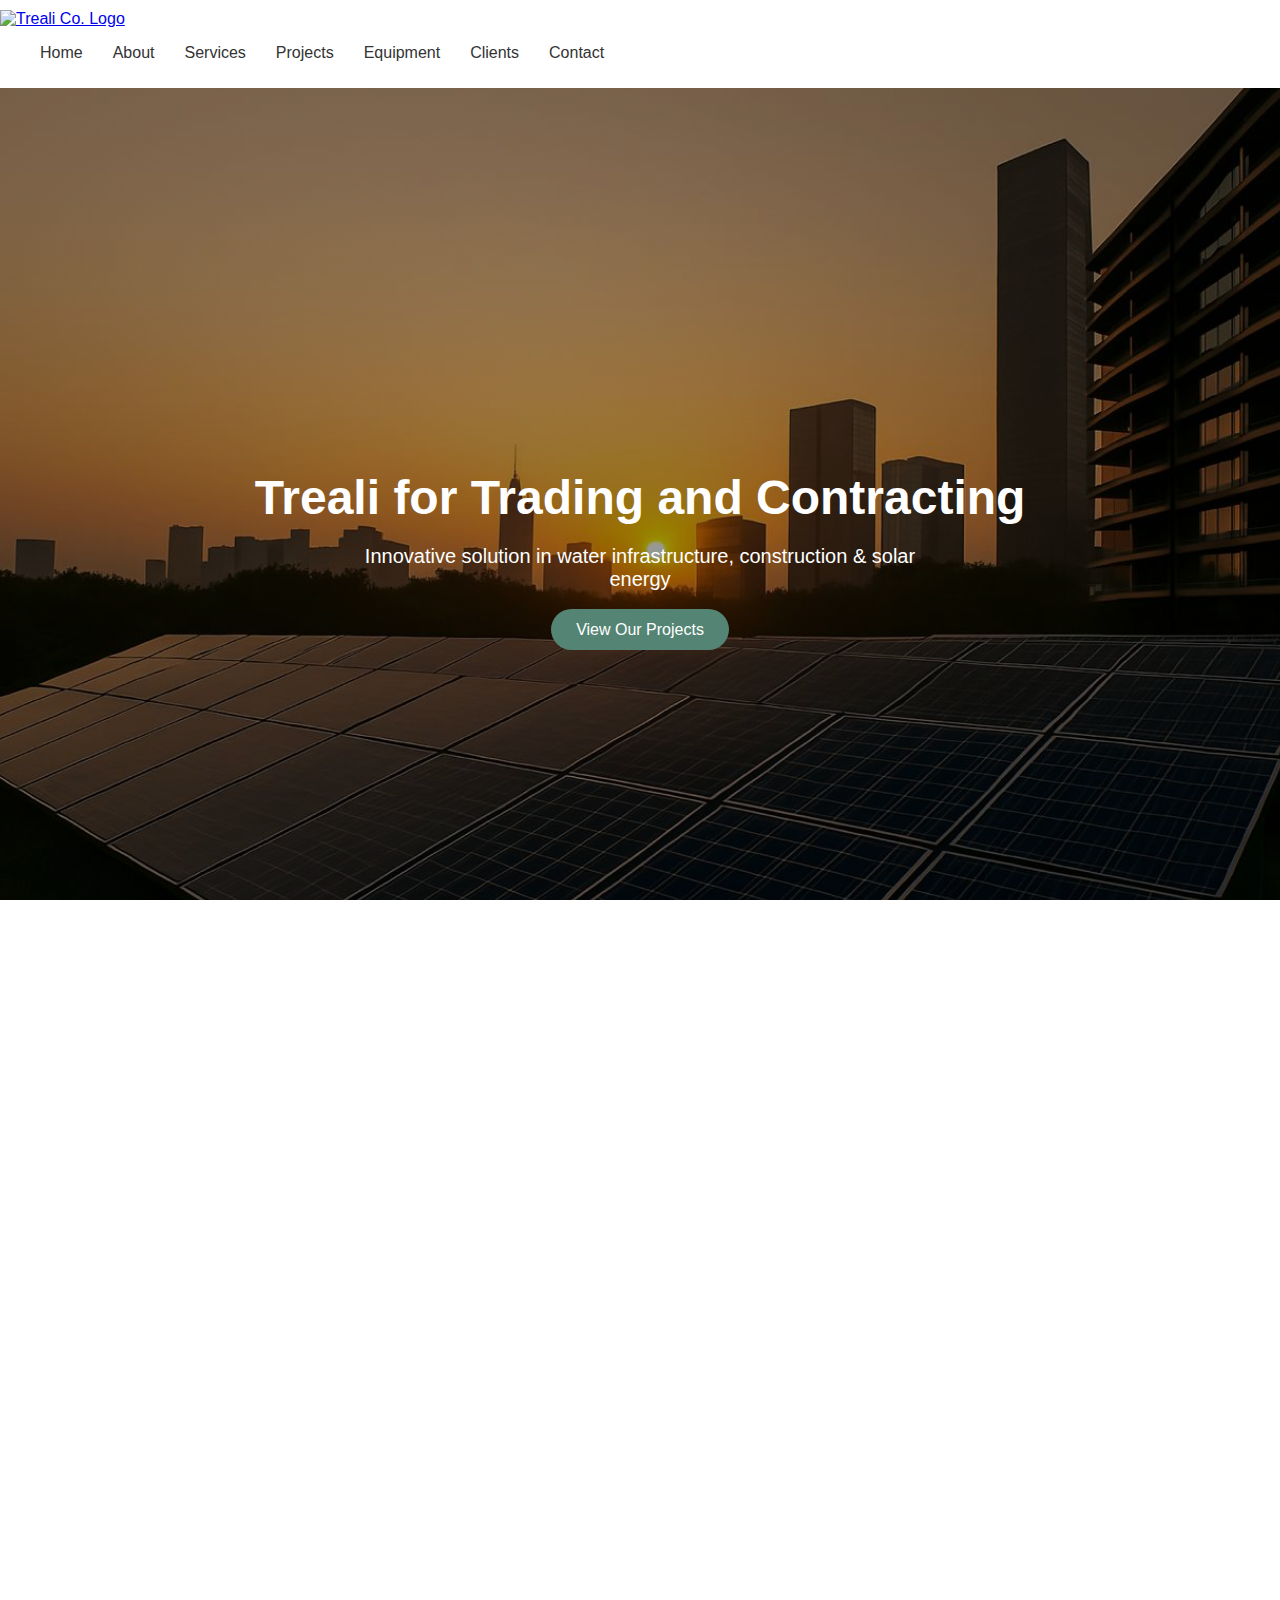
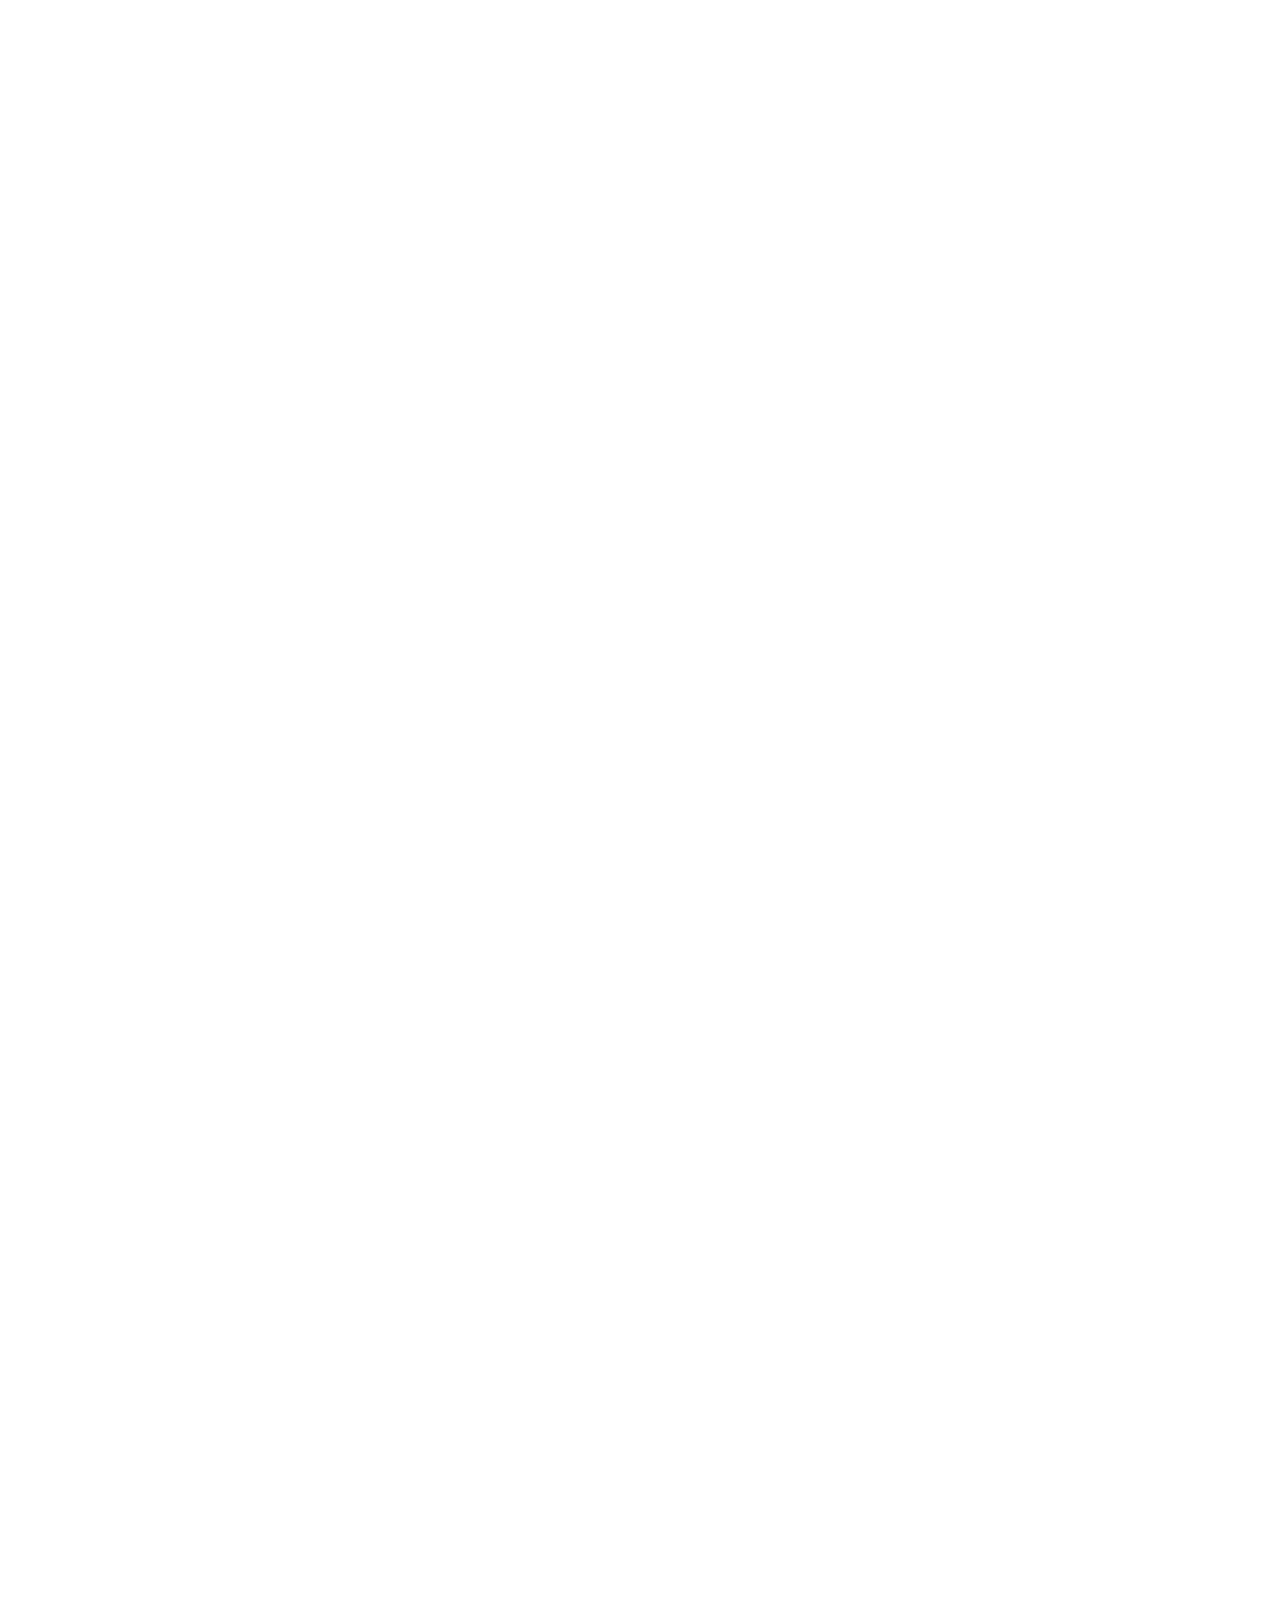
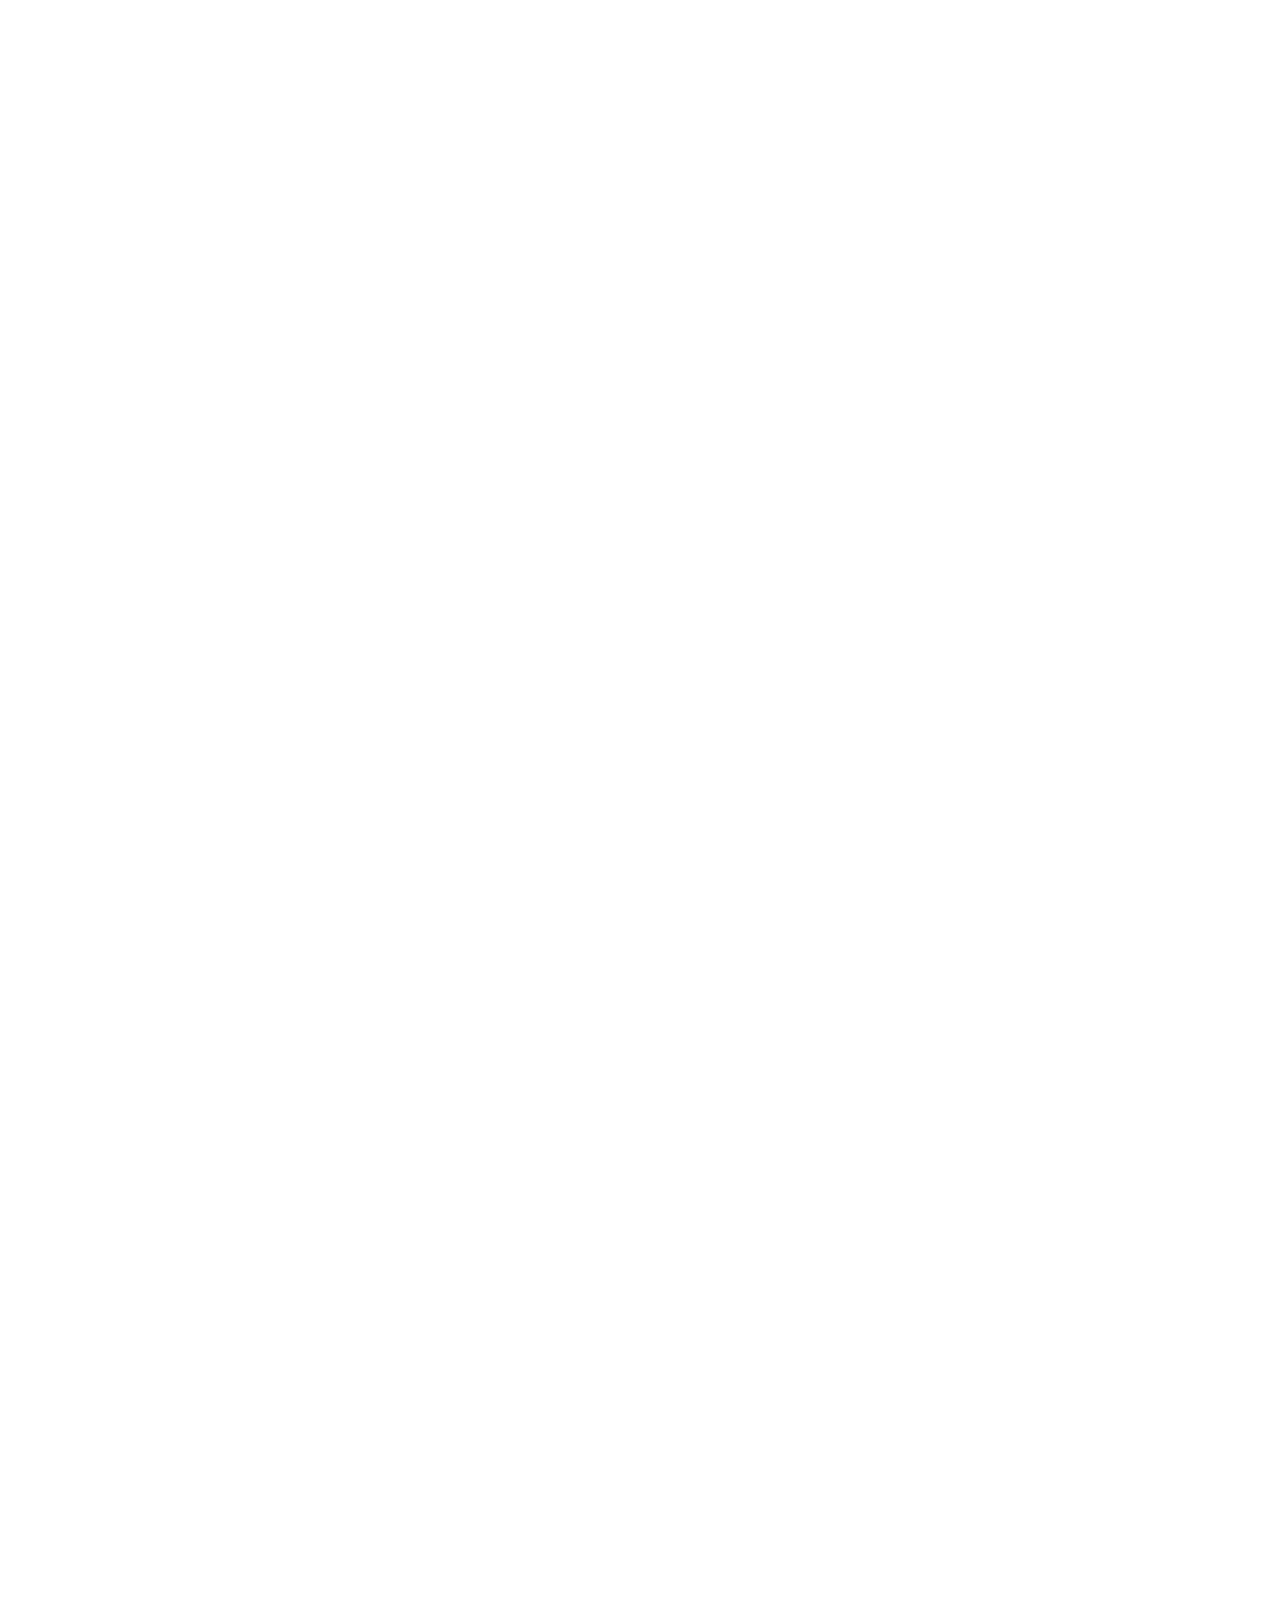
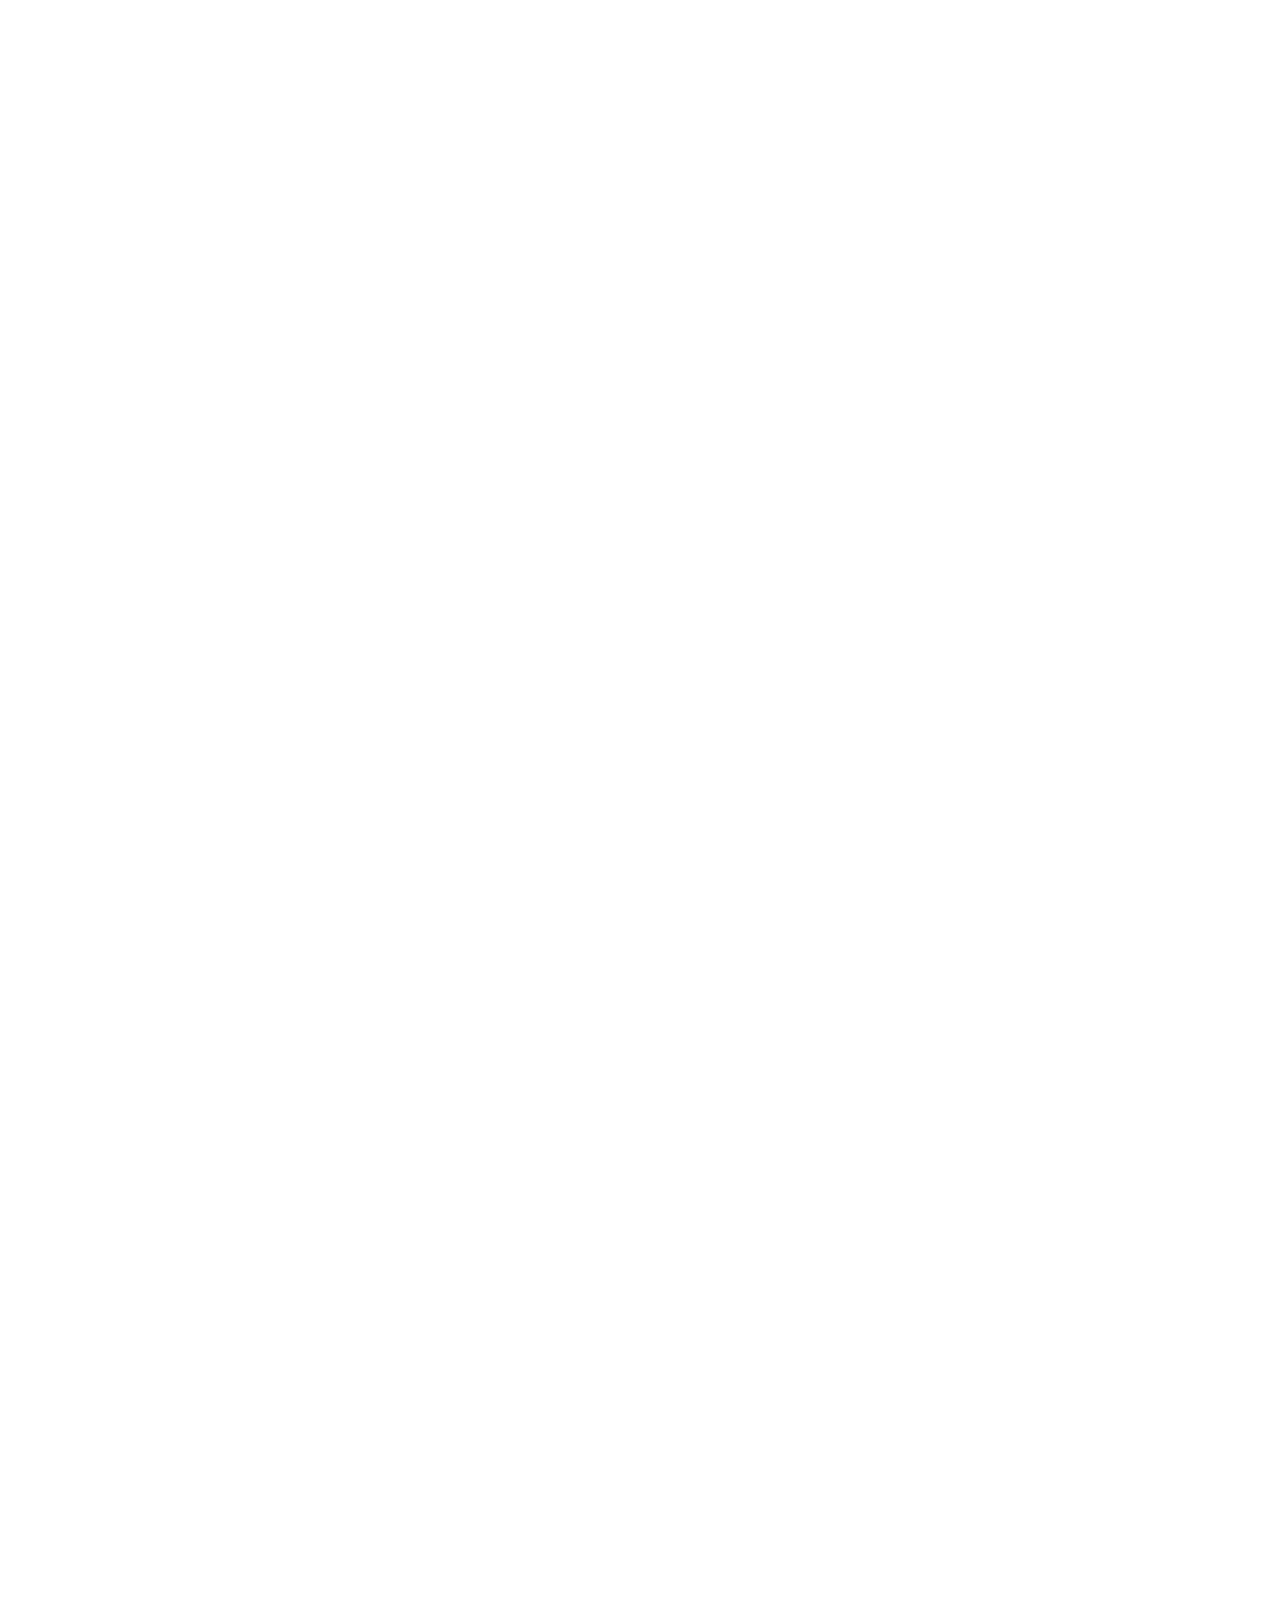
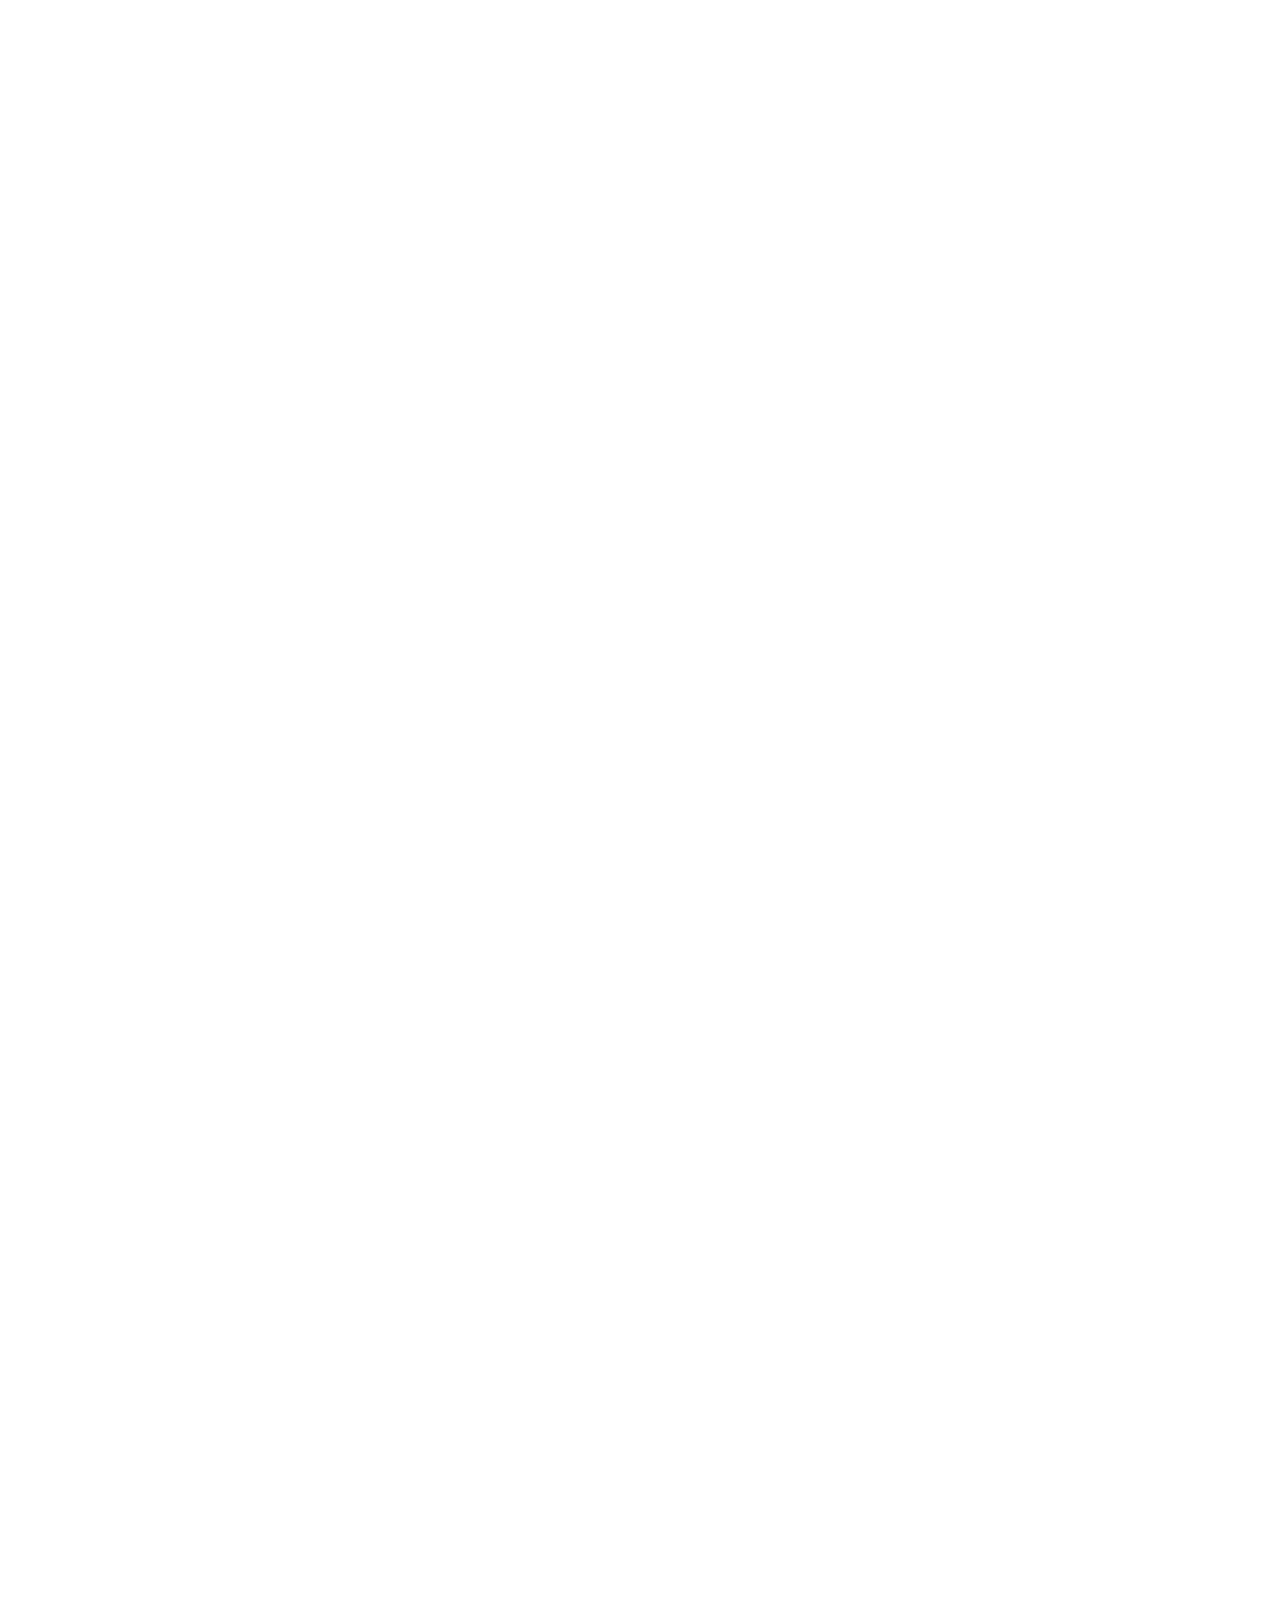
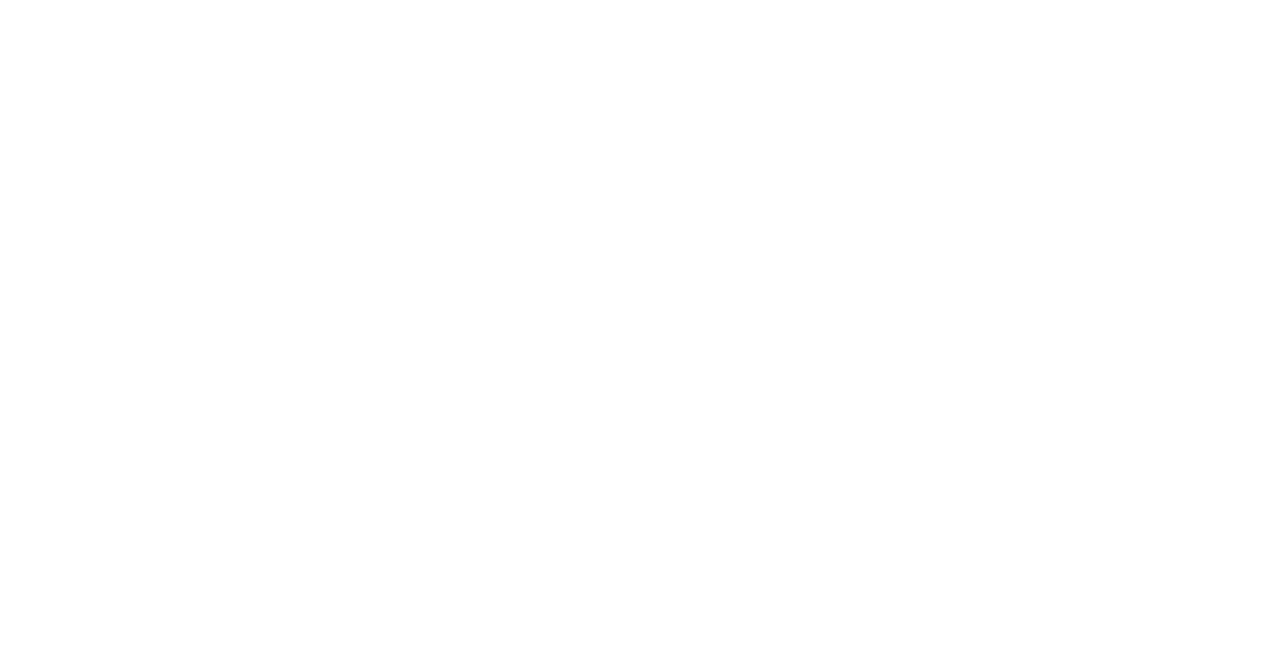
==== index.html @ f75c9eb8 "Update index.html" ====
<!DOCTYPE html>
<html lang="en">
<head>
    <!-- Google Tag Manager -->
<script>(function(w,d,s,l,i){w[l]=w[l]||[];w[l].push({'gtm.start':
new Date().getTime(),event:'gtm.js'});var f=d.getElementsByTagName(s)[0],
j=d.createElement(s),dl=l!='dataLayer'?'&l='+l:'';j.async=true;j.src=
'https://www.googletagmanager.com/gtm.js?id='+i+dl;f.parentNode.insertBefore(j,f);
})(window,document,'script','dataLayer','GTM-MXPBJ6B');</script>
<!-- End Google Tag Manager -->
    <meta charset="UTF-8">
    <meta http-equiv="X-UA-Compatible" content="IE=edge">
    <meta name="viewport" content="width=device-width, initial-scale=1.0">
    <title>TREALICO</title>
    
    <meta name="description" content="trealico for trading and contracting"/>
  <!-- مكتبات CSS -->
  <link rel="stylesheet" href="style.css">
  <link href="https://unpkg.com/aos@2.3.1/dist/aos.css" rel="stylesheet">
  <link rel="stylesheet" href="https://cdnjs.cloudflare.com/ajax/libs/font-awesome/5.15.4/css/all.min.css">
  <link rel="stylesheet" href="https://cdn.jsdelivr.net/npm/swiper@8/swiper-bundle.min.css" />
  <link href="https://fonts.googleapis.com/css2?family=Poppins:wght@100;200;300;400;600;700&display=swap" rel="stylesheet">
  <link rel="icon" href="images/logo.jpg">
  <!-- مكتبات JS -->
  <script src="https://kit.fontawesome.com/a076d05399.js" crossorigin="anonymous"></script>
  
</head>
<body>
<!-- Google Tag Manager (noscript) -->
<noscript><iframe src="https://www.googletagmanager.com/ns.html?id=GTM-MXPBJ6B"
height="0" width="0" style="display:none;visibility:hidden"></iframe></noscript>
<!-- End Google Tag Manager (noscript) -->



    
 <header class="main-header">
  <div class="touch-container">
    <div class="logo">
      <a href="#">
        <img src="images/treali logo.jpeg" alt="Treali Co. Logo">
      </a>
    </div>

    <!-- Hamburger Menu -->
    <input type="checkbox" id="menu-toggle">
    <label for="menu-toggle" class="hamburger">
      <span></span>
      <span></span>
      <span></span>
    </label>

    <nav class="main-nav">
      <ul>
        <li><a href="#">Home</a></li>
        <li><a href="#about">About</a></li>
        <li><a href="#services">Services</a></li>
        <li><a href="#public">Projects</a></li>
        <li><a href="#equipment">Equipment</a></li>
        <li><a href="#clients">Clients</a></li>
        <li><a href="#contact">Contact</a></li>
      </ul>
    </nav>
  </div>
</header>


    
    <section class="hero">
  <div class="hero-content">
    <h1>Treali for Trading and Contracting</h1>
    <p>Innovative solution in water infrastructure, construction & solar energy</p>
    <a href="#public" class="hero-btn">View  Our Projects</a>
  </div>
</section>


    


  <section class="main-we-do" data-aos="fade-up">
  <div class="mw-row">
    
      <div class="mw-col mw-heading">
          <h2>About us</h2>
      </div>
       <div class="mw-col mw-description">
    <p>Treali Co. For Trading and contracting is a limited partnership company founded in year 2000 between three brothers Ali, Hassan and Hamid Hattab.
                        In 2020, the management of the company moved to the second generation of Hattab family, Treali Co. is currently managed by two cousins holding Engineering degrees from the UK and France. Mohamad H. El Hattab, holder of Ph.D. in Sustainable Civil Engineering from Imperial College London, UK  and Mohamad M. El Hattab holder of Masters degree in Civil Engineering from HEI, Lille, France.
                        </p>
       </div>
  </div>
</section>
                


                
<section class="about" id="about">
  <div class="about-container">
    <div class="about-box">
      <img src="images/pencil.png" alt="Mission Icon">
      <h3>Our Mission</h3>
      <p>To consolidate our leading position as nimble, reliable, client-oriented innovators in the construction sector.</p>
    </div>

    <div class="about-box">
      <img src="images/globe.png" alt="Vision Icon">
      <h3>Our Vision</h3>
      <p>To be a leading reference in the construction sector. We aim to deliver cost-effective, high-quality, and timely projects while ensuring safety and sustainability.</p>
    </div>

    <div class="about-box">
      <img src="images/book.png" alt="Values Icon">
      <h3>Our Values</h3>
      <ul>
        <li><strong>Safety:</strong> Prioritizing well-being of all our team members.</li>
        <li><strong>Transparency:</strong> Ethical and clear communication in every project.</li>
        <li><strong>Innovation:</strong> Always improving, always evolving.</li>
        <li><strong>Client Satisfaction:</strong> We build long-term client relationships.</li>
        <li><strong>Quality-Driven:</strong> Performance is our measure of value.</li>
        <li><strong>Teamwork:</strong> We grow stronger together.</li>
      </ul>
    </div>
  </div>
</section>     




                

<section class="services" id="services">
  <div class="our-services">
    <h1>Our <span>Services</span></h1>
    <div class="rowss">
      <div class="services_col" data-aos="fade-up">
        <i class="fas fa-water"></i>
        <p>Elevated Water Tanks</p>
      </div>
      <div class="services_col" data-aos="fade-up" data-aos-delay="100">
        <i class="fas fa-database"></i>
        <p>Ground Water Reservoirs</p>
      </div>
      <div class="services_col" data-aos="fade-up" data-aos-delay="200">
        <i class="fas fa-network-wired"></i>
        <p>Water Networks</p>
      </div>
      <div class="services_col" data-aos="fade-up" data-aos-delay="300">
        <i class="fas fa-pump-soap"></i>
        <p>Pumping Stations</p>
      </div>
      <div class="services_col" data-aos="fade-up" data-aos-delay="400">
        <i class="fas fa-school"></i>
        <p>Public Schools</p>
      </div>
      <div class="services_col" data-aos="fade-up" data-aos-delay="500">
        <i class="fas fa-futbol"></i>
        <p>Playgrounds</p>
      </div>
      <div class="services_col" data-aos="fade-up" data-aos-delay="600">
        <i class="fas fa-warehouse"></i>
        <p>Hangars & Warehouses</p>
      </div>
      <div class="services_col" data-aos="fade-up" data-aos-delay="700">
        <i class="fas fa-shield-alt"></i>
        <p>Shoring Systems</p>
      </div>
      <div class="services_col" data-aos="fade-up" data-aos-delay="800">
        <i class="fas fa-solar-panel"></i>
        <p>Residential Solar Systems</p>
      </div>
      <div class="services_col" data-aos="fade-up" data-aos-delay="900">
        <i class="fas fa-charging-station"></i>
        <p>Pumping Solar Systems</p>
      </div>
    </div>
  </div>
</section>



                
<section class="projsection" id="public">
  <h2>Public Projects</h2>
  <p>Since 2000, Treali Co. has executed over 75 projects across various sectors with excellence and commitment.</p>
  <div class="grid">
    <div class="card" onclick="openModal('solar')">
      <img src="images/newimg.jpeg" alt="Solar Projects">
      <div class="card-title">Solar Projects</div>
    </div>
    <div class="card" onclick="openModal('reservoirs')">
      <img src="images/majdelyoun.jpg" alt="Reservoirs">
      <div class="card-title">Ground & Elevated Reservoirs</div>
    </div>
    <div class="card" onclick="openModal('pumping')">
      <img src="images/qouba.jpg" alt="Pumping Stations">
      <div class="card-title">Pumping Stations</div>
    </div>
    <div class="card" onclick="openModal('springs')">
      <img src="images/water2.jpg" alt="Springs">
      <div class="card-title">Spring Rehabilitation</div>
    </div>
    <div class="card" onclick="openModal('stadiums')">
      <img src="images/zgharta.jpg" alt="Playgrounds">
      <div class="card-title">Rehabilitation of Playgrounds</div>
    </div>
    <div class="card" onclick="openModal('roads')">
      <img src="images/street.jpg" alt="Road Construction">
      <div class="card-title">Road Construction</div>
    </div>
    <div class="card" onclick="openModal('schools')">
      <img src="images/school.jpg" alt="Schools">
      <div class="card-title">Public Schools Projects</div>
    </div>
    <div class="card" onclick="openModal('pipes')">
      <img src="images/pumpingline350.jpg" alt="Pipes">
      <div class="card-title">Pumping & Transmission Lines</div>
    </div>
  </div>
</section>
<!-- Modal with Carousel -->
<div id="projectModal" class="modal">
  <div class="modal-content">
    <span class="close" onclick="closeModal()">&times;</span>
    <div class="carousel-container">
      <button class="carousel-btn prev" onclick="changeSlide(-1)">❮</button>
      <div id="carouselImageWrapper">
        <img id="carouselImage" src="" alt="" />
        <p id="carouselCaption"></p>
      </div>
      <button class="carousel-btn next" onclick="changeSlide(1)">❯</button>
    </div>
  </div>
</div>
<script>
  const projectImages = {
    solar: [
      { src: "images/newimg.jpeg", desc: "Raskifa Solar Farm, Zgharta – 170 kWp" },
      { src: "images/img50.jpeg", desc: "Wadi El Jamous Solar Farm – 333 kWp" },
      { src: "images/newsolar.jpeg", desc: "Minyara Solar Pumping, Akkar – 139.3 kWp" },
      { src: "images/solar.jpg", desc: "Yater Solar Pumping – 120 kWp" }
    ],
    reservoirs: [
      { src: "images/ground.jpg", desc: "Ground Reservoir – Houmine El Fawqa" },
      { src: "images/aramoun.jpg", desc: "Ground Reservoir – Aramoun Haut" },
      { src: "images/ayshiyeh.jpg", desc: "Ground Reservoir – Ayshiyeh" },
      { src: "images/haytoura.jpg", desc: "Ground Reservoir – Haytoura" },
      { src: "images/majdelyoun.jpg", desc: "Ground Reservoir – Majdelyoun" },
      { src: "images/kfarser.jpg", desc: "Elevated Tank – Kfarseer" },
      { src: "images/kawthareyet el seyed.jpg", desc: "Elevated Tank – Kawthareyet el Seyed" }
    ],
    pumping: [
      { src: "images/qouba.jpg", desc: "Qouba Pumping Station" },
      { src: "images/zawtarps1.jpg", desc: "Zawtar Pumping Station 1" },
      { src: "images/zawtarps2.jpg", desc: "Zawtar Pumping Station 2" },
      { src: "images/pumpingsystemhamadani.jpg", desc: "Piping System – Hamadani" }
    ],
    springs: [
      { src: "images/water2.jpg", desc: "Aalman Spring" },
      { src: "images/qbayspring.jpg", desc: "Qbay Spring" }
    ],
    stadiums: [
      { src: "images/zgharta.jpg", desc: "Zgharta Stadium" },
      { src: "images/ahed.jpg", desc: "Ahed Stadium" },
      { src: "images/fil.jpg", desc: "Sin El Fil Stadium" }
    ],
    roads: [
      { src: "images/street.jpg", desc: "Road Rehabilitation" },
      { src: "images/canal.jpg", desc: "Waste Water Canal" }
    ],
    schools: [
      { src: "images/school.jpg", desc: "Rehabilitation of Public Schools" }
    ],
    pipes: [
      { src: "images/pumpingline350.jpg", desc: "Pumping Line – 350mm" },
      { src: "images/transmissionline350.jpg", desc: "Transmission Line – 150mm" }
    ]
  };
  let currentImages = [];
  let currentIndex = 0;
  function openModal(category) {
    currentImages = projectImages[category];
    currentIndex = 0;
    showSlide();
    document.getElementById("projectModal").style.display = "block";
  }
  function closeModal() {
    document.getElementById("projectModal").style.display = "none";
  }
  function changeSlide(n) {
    currentIndex = (currentIndex + n + currentImages.length) % currentImages.length;
    showSlide();
  }
  function showSlide() {
    const img = document.getElementById("carouselImage");
    const caption = document.getElementById("carouselCaption");
    img.src = currentImages[currentIndex].src;
    caption.textContent = currentImages[currentIndex].desc;
  }
    document.addEventListener("keydown", function(event) {
  if (event.key === "Escape") {
    closeModal();
  }
});
</script>






   <section class="project-highlight">
    <h2>Our Recent Project</h2>
    <div class="project-row">
      <!-- Left column: Project Image & Description -->
      <div class="project-desc">
        <img src="images/projectimage1.jpg" alt="Recent Project">
        <p class="project-description">
          Our latest project redefines modern water infrastructure. Combining innovation, quality, and sustainable design, this project has transformed the landscape, delivering reliable performance and aesthetic excellence.
        </p>
      </div>
      <!-- Right column: Embedded Video -->
      <div class="project-video">
        <video src="videos/video.mp4" controls></video>
      </div>
    </div>
 
</section>






    
    
<section class="registration">
  <h2>Registration Certificates</h2>
  <ul class="registration-list">
    <li>Commercial Registration</li>
    <li>Ministry of Finance</li>
    <li>Syndicate of Lebanese Contractors</li>
    <li>Chamber of Commerce, Industry, and Irrigation</li>
  </ul>
</section>






    <section class="turnover-timeline" id="turnover">
  <div class="tt-container">
    <h2>Annual Turnover</h2>
    <div class="timeline">
      <!-- Timeline marker for 2021 -->
      <div class="timeline-item" data-year="2021" data-target="4.70">
        <div class="marker"></div>
        <div class="info">
          <span class="year">2021</span>
          <span class="value">0.00</span>
          <span class="unit">Million USD</span>
        </div>
      </div>
      <!-- Timeline marker for 2020 -->
      <div class="timeline-item" data-year="2020" data-target="9.17">
        <div class="marker"></div>
        <div class="info">
          <span class="year">2020</span>
          <span class="value">0.00</span>
          <span class="unit">Million USD</span>
        </div>
      </div>
      <!-- Timeline marker for 2019 -->
      <div class="timeline-item" data-year="2019" data-target="12.24">
        <div class="marker"></div>
        <div class="info">
          <span class="year">2019</span>
          <span class="value">0.00</span>
          <span class="unit">Million USD</span>
        </div>
      </div>
      <!-- Timeline marker for 2018 -->
      <div class="timeline-item" data-year="2018" data-target="8.56">
        <div class="marker"></div>
        <div class="info">
          <span class="year">2018</span>
          <span class="value">0.00</span>
          <span class="unit">Million USD</span>
        </div>
      </div>
    </div>
    <p class="tt-description">
      Our steadily growing turnover reflects our commitment to quality,
      innovation, and sustainable construction. Each milestone is not merely a number,
      but a testament to our journey towards excellence.
    </p>
  </div>
</section>
    
    



     
<section class="staffs-modern" id="equipment">
  <div class="staffs-modern-container">
    <div class="staffs-info" data-aos="fade-right">
      <h1>Our Equipment</h1>
      <p>
        Treali Co. For Trading and Contracting owns more than 20 units of heavy construction equipment. Our fleet includes:
      </p>
      <ul>
        <li>Crawler Excavator</li>
        <li>Backhoe Loader</li>
        <li>Skid Steer Loader</li>
        <li>Tippers</li>
        <li>Concrete Mixer</li>
        <li>Asphalt Cutter</li>
        <li>Concrete Vibrator</li>
      </ul>
    </div>
    <div class="staffs-image" data-aos="fade-left">
      <img src="images/eqq.jpg" alt="Our Equipment">
    </div>
  </div>
</section>





    
    
<section class="big">

  <!-- Key Staff & Technicians Section -->
  <section class="staff">
    <div class="staff-col">
      <h1>Key Staff & Technicians</h1>
      <p>
        Treali Co. For Trading and Contracting employs more than 15 full-time employees. Our team includes:
      </p>
      <p>
        - Over 5 engineers with Masters and/or Bachelors degrees<br>
        - Over 5 administrative staff with university degrees<br>
        - Over 8 technicians & skilled staff with diplomas from technical institutes
      </p>
      
    </div>
    <div class="staff-col">
      <img src="images/school.jpg" alt="Staff and Technicians">
        <a href="images/organisationChart.png" class="hero-btn">Organisation Chart</a>
    </div>
  </section>

  <!-- Labor Force Section -->
  <section class="labor">
    <div class="labor-col">
      <img src="images/canal.jpg" alt="Labor Force at Work">
    </div>
    <div class="labor-col">
      <h1>Labor Force</h1>
      <p>
        Treali Co. normally employs a varying number of laborers (30 - 80), depending on the nature, size, and number of active projects at any time.
      </p>
    </div>
  </section>

</section>






    <section class="client-carousel" id="clients">
  <h2>Our Clients</h2>
        <p>Some of the main clients that Treali Co. has worked with since year 2000:</p>
  <div class="carousel-wrapper">
    <div class="carousel-track">
      <div class="client-slide">
        <img src="images/unicef.jpg" alt="UNICEF" />
        <span>UNICEF</span>
      </div>
      <div class="client-slide">
        <img src="images/fifa.jpg" alt="FIFA" />
        <span>FIFA</span>
      </div>
      <div class="client-slide">
        <img src="images/sheild.jpg" alt="SHEILD" />
        <span>SHEILD</span>
      </div>
      <div class="client-slide">
        <img src="images/meyah.jpg" alt=" مؤسسة مياه لبنان الجنوبين" />
        <span>مياه لبنان الجنوبي</span>
      </div>
      <div class="client-slide">
        <img src="images/pic1.jpg" alt="وزارة الطاقة و المياه" />
        <span>وزارة الطاقة والمياه</span>
      </div>
      <div class="client-slide">
        <img src="images/pic2.jpg" alt="مجلس الجنوب" />
        <span>مجلس الجنوب</span>
      </div>
      <div class="client-slide">
        <img src="images/pic3.jpg" alt=" المصلحة الوطنية لنهر الليطاني" />
        <span>نهر الليطاني</span>
      </div>
    </div>
  </div>
</section>



    
    

    







    <section class="contact-us" id="contact">
  <div class="contact-container">
    <div class="contact-info" data-aos="fade-right">
      <h2>Let’s Talk!</h2>
      <p>Have a question, opportunity, or project in mind? We’d love to hear from you.</p>
      <div class="contact-details">
        <p><i class="fas fa-phone-alt"></i> +961 07 762 714 </p>
           <p><i class="fas fa-phone-alt"></i>+961 01 371 262</p>
        <p><i class="fas fa-envelope"></i> trealico@gmail.com</p>
        <p><i class="fas fa-map-marker-alt"></i> Lebanon, Nabatieh, Choukine, Main Road, own building</p>
          <p><i class="fas fa-map-marker-alt"></i> Lebanon, Beirut, Zekak el Blat, Al Dar El Baydaa building, 1st Floor</p>
      </div>
    </div>

    <form class="contact-form" data-aos="fade-left">
      <div class="form-group">
        <input type="text" required>
        <label>Your Name</label>
      </div>
      <div class="form-group">
        <input type="email" required>
        <label>Your Email</label>
      </div>
      <div class="form-group">
        <textarea required></textarea>
        <label>Your Message</label>
      </div>
      <button type="submit">Send Message</button>
    </form>
  </div>
</section>





    <section class="contact-map">
  <div class="map-info" data-aos="fade-right">
    <h3>Find Us</h3>
    <p>Visit our office in Nabatieh, Choukine.</p>
    
  </div>
  
  <div class="map-embed" data-aos="fade-left">
    <!-- Paste your iframe here -->
    <iframe 
      src="https://www.google.com/maps/place/Treali+for+Trading+and+Contracting/@33.3694461,35.4778616,17z/data=!3m1!4b1!4m6!3m5!1s0x151e95342fc3a40f:0x8ae93a7b8a52b265!8m2!3d33.3694461!4d35.4804365!16s%2Fg%2F11txhq8nys?entry=ttu&g_ep=EgoyMDI1MDQwOS4wIKXMDSoASAFQAw%3D%3D" 
      width="100%" height="350" style="border:0;" 
      allowfullscreen="" loading="lazy" 
      referrerpolicy="no-referrer-when-downgrade">
    </iframe>
  </div>
</section>
    



    
<footer class="site-footer">
  <div class="footer-container">
    <div class="footer-about">
      <h3>Trealico</h3>
      <p>Leading the way in trading & contracting across Lebanon with innovation, integrity, and a strong reputation.</p>
    </div>

    <div class="footer-links">
      <h4>Quick Links</h4>
      <ul>
        <li><a href="#home">Home</a></li>
        <li><a href="#projects">Projects</a></li>
        <li><a href="#equipment">Equipment</a></li>
        <li><a href="#clients">Clients</a></li>
        <li><a href="#contact">Contact</a></li>
      </ul>
    </div>

    <div class="footer-contact">
      <h4>Contact Us</h4>
      <p><i class="fas fa-phone-alt"></i>+961 07 762 714 </p>
         <p><i class="fas fa-phone-alt"></i>+961 01 371 262</p>
      <p><i class="fas fa-envelope"></i> trealico@gmail.com</p>
      <p><i class="fas fa-map-marker-alt"></i>Lebanon, Nabatieh, Choukine, Main Road, own building</p>
        <p><i class="fas fa-map-marker-alt"></i> Lebanon, Beirut, Zekak el Blat, Al Dar El Baydaa building, 1st Floor</p>
      <div class="footer-social">
        <a href="#"><i class="fab fa-facebook-f"></i></a>
        <a href="#"><i class="fab fa-linkedin-in"></i></a>
        <a href="#"><i class="fab fa-instagram"></i></a>
      </div>
    </div>
  </div>

  <div class="footer-bottom">
    <p>&copy; 2025 Trealico. All rights reserved. By Fatima Kassem</p>
  </div>
</footer>









   <script>
  document.addEventListener("DOMContentLoaded", function() {
    const items = document.querySelectorAll(".timeline-item");
    
    items.forEach(item => {
      const valueEl = item.querySelector(".value");
      const target = parseFloat(item.getAttribute("data-target") || valueEl.getAttribute("data-target"));
      
      if (!target) return;

      let start = 0;
      const duration = 2000; // 2 seconds
      const stepTime = 50;
      const increment = target / (duration / stepTime);
      
      function updateNumber() {
        start += increment;
        if (start < target) {
          valueEl.innerText = start.toFixed(2);
          setTimeout(updateNumber, stepTime);
        } else {
          valueEl.innerText = target.toFixed(2);
        }
      }
      updateNumber();
    });
  });
</script>




    
    <script>
  document.addEventListener("DOMContentLoaded", function () {
    const track = document.querySelector('.carousel-track');
    const slides = document.querySelectorAll('.client-slide');
    let currentSlide = 0;

    function goToSlide(index) {
      const offset = -index * 100;
      track.style.transform = `translateX(${offset}%)`;
    }

    function nextSlide() {
      currentSlide = (currentSlide + 1) % slides.length;
      goToSlide(currentSlide);
    }

    setInterval(nextSlide, 3000); // Change every 3 seconds
  });
</script>



                                                             <!-- AOS Animation Setup -->
<script>
  window.onload = function () {
    AOS.init({
      once: true,           // Only animate once while scrolling
      duration: 800,        // Animation duration in ms
      easing: 'ease-in-out' // Smooth easing
    });

    // Force refresh after images load or small layout delays
    setTimeout(() => {
      AOS.refresh();
    }, 500);
  };
</script>
    
    

<!-- AOS Animation Setup -->
<link href="https://cdn.jsdelivr.net/npm/aos@2.3.1/dist/aos.css" rel="stylesheet">
<script src="https://cdn.jsdelivr.net/npm/aos@2.3.1/dist/aos.js"></script>
<script>
  document.addEventListener("DOMContentLoaded", function () {
    AOS.init({
      once: true,
      duration: 800,
      easing: 'ease-in-out'
    });

    setTimeout(() => {
      AOS.refresh();
    }, 500);

    // Trigger animation for initial view
    document.body.classList.add("aos-animate");
  });
</script>

</body>
</html>
---- style.css ----
/* === Global overflow fix === */
html, body {
  margin: 0;
  padding: 0;
  overflow-x: hidden;
  width: 100%;
  position: relative;
  height: 100%;
}

[data-aos] {
  opacity: 0;
  transform: translateY(40px);
  transition: opacity 0.6s ease, transform 0.6s ease;
}

body.aos-animate [data-aos] {
  opacity: 1;
  transform: none;
}


/* === Prevent overflow in containers === */
.container,
.grid,
.card,
.modal-content,
.main-we-do {
  max-width: 100vw;
  overflow-x: hidden;
}


   * { box-sizing: border-box; }

    body {
      margin: 0;
      font-family: 'Segoe UI', Tahoma, Geneva, Verdana, sans-serif;
      
    }
html,body{
  overflow-x: hidden;
}



    .projsection {
      padding: 50px 20px;
      background-color: #dbe8e4;
      text-align: center;
    }

   .projsection h2 {
  font-size: 2.2rem;
  color: #2c3e50;
  margin-bottom: 40px;
  font-weight: 700;
  position: relative;
}
.projsection p{
  max-width: 800px;
  margin: 0 auto 40px;
  font-size: 1.1em;
}

/* Optional underline styling */
 .projsection h2::after {
  content: "";
  display: block;
  width: 80px;
  height: 3px;
  background-color: #548473;
  margin: 15px auto 0;
  border-radius: 3px;
}

   

    .grid {
      display: flex;
      flex-wrap: wrap;
      justify-content: center;
      gap: 30px;
    }

    .card {
      background-color: #fff;
      border-radius: 10px;
      overflow: hidden;
      box-shadow: 0 5px 15px rgba(0,0,0,0.1);
      cursor: pointer;
      width: 300px;
      transition: transform 0.3s ease;
    }

    .card:hover {
      transform: scale(1.03);
    }

    .card img {
      width: 100%;
      height: 200px;
      object-fit: cover;
    }

    .card-title {
      padding: 15px;
      font-weight: bold;
      font-size: 1.1em;
      color: #2d4f4a;
    }

    /* Modal styles */
  .modal {
  display: none;
  position: fixed;
  z-index: 2000;
  left: 0;
  top: 0;
  width: 100%;
  height: 100%;
  overflow: auto;
  background-color: rgba(0,0,0,0.8);
}

.modal-content {
  position: relative;
  margin: auto;
  top: 50%;
  transform: translateY(-50%);
  width: 90%;
  max-width: 700px;
  background-color: #222;
  padding: 20px;
  border-radius: 10px;
  text-align: center;
  color: white;
   box-shadow: 0 4px 15px rgba(0,0,0,0.3);
}

.close {
  position: absolute;
  top: 10px;
  right: 15px;
  font-size: 30px;
  font-weight: bold;
  color: white;
  background: rgba(255, 255, 255, 0.2);
  padding: 5px 12px;
  border-radius: 50%;
  cursor: pointer;
  z-index: 1000;
}

.close:hover {
  background-color: rgba(255, 255, 255, 0.5);
  color: black;
}

    .carousel-container {
      position: relative;
    }

    #carouselImage {
      width: 100%;
      height: auto;
      object-fit: contain;
       margin-bottom: 10px;
      border-radius: 8px;
    }

    #carouselCaption {
      margin-top: 10px;
      font-size: 16px;
      color: #f1f1f1;
    }

    .carousel-btn {
      cursor: pointer;
      position: absolute;
      top: 50%;
      width: auto;
      padding: 12px;
      margin-top: -22px;
      color: white;
      font-weight: bold;
      font-size: 22px;
      border: none;
      background-color: rgba(0, 0, 0, 0.5);
      user-select: none;
      border-radius: 50%;
    }

    .carousel-btn:hover {
      background-color: rgba(0, 0, 0, 0.8);
    }

    .prev { left: 0; }
    .next { right: 0; }

    @media (max-width: 600px) {
      .card {
        width: 90%;
      }
    }







.main-header {
  background-color: #fff;
  padding: 10px 0;
  box-shadow: 0 2px 5px rgba(0, 0, 0, 0.05);
  z-index: 1000;
}

.container {
  width: 90%;
  max-width: 1200px;
  margin: auto;
  display: flex;
  align-items: center;
  justify-content: space-between;
  position: relative;
}

.logo img {
  height: 60px;
  object-fit: contain;
}

/* Navigation */
.main-nav ul {
  list-style: none;
  display: flex;
  gap: 30px;
  margin-right: auto;
}

.main-nav a {
  text-decoration: none;
  color: #333;
  font-weight: 500;
  transition: color 0.3s ease;
}

.main-nav a:hover {
  color: #548473;
}

/* Hamburger menu */
.hamburger {
  display: none;
  flex-direction: column;
  cursor: pointer;
  gap: 5px;
}

.hamburger span {
  width: 25px;
  height: 3px;
  background: #333;
  transition: all 0.3s ease;
}

#menu-toggle {
  display: none;
}

/* Mobile */
@media (max-width: 768px) {
  .main-nav {
    position: absolute;
    top: 100%;
    right: 0;
    background: #fff;
    width: 100%;
    display: none;
    flex-direction: column;
    box-shadow: 0 2px 8px rgba(0,0,0,0.1);
  }

  .main-nav ul {
    flex-direction: column;
    width: 100%;
  }

  .main-nav li {
    padding: 15px;
    text-align: center;
    border-top: 1px solid #eee;
  }

  #menu-toggle:checked ~ .main-nav {
    display: flex;
  }

  .hamburger {
    display: flex;
  }
}



.hero {
  height: 100vh;
  background: linear-gradient(rgba(0, 0, 0, 0.4), rgba(0, 0, 0, 0.4)),
    url('images/lastback.jpeg') no-repeat center center/cover;
  display: flex;
  justify-content: center;
  align-items: center;
  text-align: center;
  color: white;
  padding: 0 20px;
}

.hero-content h1 {
  font-size: 3rem;
  margin-bottom: 20px;
  font-weight: 700;
}

.hero-content p {
  font-size: 1.25rem;
  margin-bottom: 30px;
  max-width: 600px;
  margin-left: auto;
  margin-right: auto;
}

.hero-btn {
  background-color: #548473;
  color: white;
  padding: 12px 25px;
  border-radius: 30px;
  text-decoration: none;
  font-weight: 500;
  transition: background 0.3s ease;
}

.hero-btn:hover {
  background-color: #406457;
}

@media (max-width: 768px) {
  .hero-content h1 {
    font-size: 2rem;
  }

  .hero-content p {
    font-size: 1rem;
  }
}


   





   




.main-we-do {
 
  background-color: #f5f5f5;
  padding: 40px 20px;    /* Reduced overall padding */
}

/* Flex container */
.mw-row {
   margin: 10%;
  display: flex;
  align-items: flex-start; /* ensures heading and paragraph top-align */
  gap: 20px;               /* less gap between columns */
  max-width: 1200px;
  margin: 0 auto;
  box-sizing: border-box;
}

.mw-col {
  flex: 1;
}

/* Heading Column */
.mw-heading h2 {
  font-size: 2.2rem;
  color: #2c3e50;
  margin: 0;               /* remove extra margin above/below */
  padding-bottom: 10px;    /* small space before the line */
  text-align: center;      /* center the text AND the line */
  position: relative;
}

/* Decorative line under heading, centered */
.mw-heading h2::after {
  content: "";
  display: block;
  width: 80px;
  height: 3px;
  background-color: #548473;
  margin: 10px auto 0 auto; /* center horizontally (auto left/right) */
  border-radius: 2px;
}

/* Description Column */
.mw-description p {
  font-size: 1rem;
  line-height: 1.5;
  color: #444;
  margin: 0;               /* remove default paragraph margin */
  box-sizing: border-box;
}

/* Responsive stacking on mobile */
@media (max-width: 768px) {
  .mw-row {
    flex-direction: column;
    gap: 15px;             /* less gap on mobile */
    padding: 0 10px;
  }
  .mw-heading h2 {
    font-size: 1.8rem;
    text-align: center;
    position: relative;
    align-items: center;
  }
  .mw-description p {
    text-align: left;    /* or left, if you prefer */
  }
}







.registration {
  background-color: #f7f9f8;
  padding: 60px 20px;
  text-align: center;
}

.registration h2 {
  font-size: 2em;
  color: #2d4f4a;
  margin-bottom: 30px;
}

.registration-list {
  list-style: none;
  padding: 0;
  margin: 0 auto;
  max-width: 600px;
}

.registration-list li {
  font-size: 1.1em;
  color: #333;
  margin-bottom: 15px;
  position: relative;
  padding-left: 25px;
  text-align: left;
}

/* Optional: add a checkmark icon */
.registration-list li::before {
  content: '✔';
  position: absolute;
  left: 0;
  color: #548473;
  font-weight: bold;
}

/* Responsive tweak */
@media (max-width: 600px) {
  .registration-list li {
    font-size: 1em;
    padding-left: 20px;
  }

  .registration h2 {
    font-size: 1.6em;
  }
}

















.cta{
    margin:100px auto;
    width:80%;
    background-image: linear-gradient(rgba(91, 136, 110, 0.683),rgba(110, 129, 114, 0.7)),url(images/back3.jpeg);
    background-position: center;
    background-size: cover;
    border-radius: 10px;
    text-align: center;
    padding: 100px 0;
}
.cta h1{
    color:#12121eaa;
    margin-bottom: 40px;
    padding:0;
}
@media(max-width:700px){
    .cta h1{
        font-size: 24px;
    }
    .registration_col{
    margin-right: 0%;
    margin-left: 0%;

    }
}



  .footer{
width:100%;
text-align: center;
padding:30px 0;
  }
  .footer:h4{
    margin-bottom: 25px;
    margin-top: 20px;
    font-weight: 600;
  }
  .icons img{
    margin:0 13px;
    cursor: pointer;
    padding: 5px 0;
    size: 2%;
    width: 20px;
    margin-top: 10px;
  }
   .footer p{
    size: 10px;
    font-size: 10px;
  }
     .last img{
        margin:0 10px;
        cursor: pointer;
        padding: 5px 0;
        size: 2%;
        width: 20px;
        margin-top: 10px;
      
   
}






 





.about {
  padding: 80px 20px;
  background-color: #f5f5f5;
  text-align: center;
  width: 100%;
  box-sizing: border-box;
}

.about-container {
  display: flex;
  flex-wrap: wrap;
  justify-content: center;
  gap: 40px;
  max-width: 1200px;
  margin: auto;

}

.about-box {
  background: white;
  border-radius: 10px;
  padding: 30px 25px;
  box-shadow: 0 5px 20px rgba(0,0,0,0.05);
  max-width: 100%;
  flex: 1 1 300px;
  transition: transform 0.3s ease;
}

.about-box:hover {
  transform: translateY(-5px);
}

.about-box img {
  height: 60px;
  margin-bottom: 20px;
}

.about-box h3 {
  font-size: 1.5rem;
  margin-bottom: 15px;
  color: #2c544f;
}

.about-box p,
.about-box li {
  font-size: 1rem;
  color: #444;
  line-height: 1.6;
  text-align: left;
}

.about-box ul {
  padding-left: 20px;
  text-align: left;
}

@media (max-width: 768px) {
  .about-container {
    flex-direction: column;
    align-items: center;
  }
  .about-box{
    max-width: 350px;
}
}


  









 



  




  .our-clients{
    padding: 3rem 7%;
    margin-bottom: 25px;
}
.our-clients h1{
    color: #12121e;
    font-size: 30px;
    text-align: center;
    margin-bottom: 25px;
}
.our-clients h5{
    text-align: center;
    font-size: 20px;
    margin-bottom: 5%;
   
}
.our-clients h1 span{
    color: var(--blue);
}

.main-client{
    display: flex;
    justify-content: center;
    align-items: center;
    gap: 15px;
    flex-wrap: wrap;
}
.inner-client{
    flex-basis: 20%;
    text-align: center;
}
.inner-client img{
width: 35%;
margin-top: 20px;
overflow: hidden;
transition: 1s;
}
.inner-client img:hover{
    transform: scale(1.5);
    cursor: pointer;
}


.contact-col{
    border:1px solid #ccc;
    margin:50 px 0;
    padding:10px 20px;
}
.contact-col h3{
    text-align: center;
    margin-top: 60px;
    margin-bottom: 20px;
}
.contact-col h5{
    text-align: center;
    margin-top: 20px;
    margin-bottom: 20px;
}
.contact-col input, .contact-col textarea, .contact-col button{
    width:100%;
    padding:10px;
    margin-bottom: 15px 0;
    outline:none;
    border:none;
    box-sizing: border-box;
    background: #f0f0f0;
}
.about{
padding: 0;
margin: 0;
}
.about-1{
    margin: 30px;
    padding: 5px;
}
.about-1 h1{
    text-align: center;
    padding: 3px;
    color: #fff;
}
.about-item{
    margin-bottom: 20px;
    margin-top: 20px;
    background-color: #fff;
    padding: 80px,30px;
    box-shadow: 0 0 9px rgba(0,0,0.6);
}
.about-item i{
    font-size: 43px;
    margin: 0;
}



@media only screen and (max-width: 600px) {

   
    .main-client{
        gap: 7px;
    }
    .inner-client{
        flex-basis: 30%;
    }
    .inner-client img{
    width: 70%;
    }
    .inner-we-do p{
        font-size: 15px;
    }
    .inner-equip{
   flex-basis:40%;
    }
    .inner-equip img{
    width:100%;
    height: 100%;
    }
    .text-box h1{
        font-size: 52px;
    }

 
      
    }
   




  






.services {
  padding: 4rem 1rem;
  background: #f5f5f5;
  text-align: center;
}

.our-services h1 {
  font-size: 2.5rem;
  margin-bottom: 2rem;
  color: #222;
}

.our-services h1 span {
  color: #4CAF50;
}

.rowss {
  display: flex;
  flex-wrap: wrap;
  justify-content: center;
  gap: 2rem;
}

.services_col {
  background: #fff;
  border-radius: 15px;
  width: 250px;
  padding: 1.5rem 1rem;
  box-shadow: 0 8px 20px rgba(0, 0, 0, 0.07);
  transition: transform 0.3s ease, box-shadow 0.3s ease;
}

.services_col:hover {
  transform: translateY(-10px);
  box-shadow: 0 12px 24px rgba(0, 0, 0, 0.1);
}

.services_col img {
  width: 60px;
  height: 60px;
  margin-bottom: 1rem;
}

.services_col p {
  font-size: 1rem;
  color: #333;
  font-weight: 500;
}

.services_col i {
  font-size: 3rem;
  color: #4CAF50;
  margin-bottom: 1rem;
}









.contacts{
    width:100%;
    height: 100%;
    margin:auto;
    text-align: center;
    padding-top: 100px;
}


.row{
    margin-top: 2%;
   margin-bottom: 2%;
    justify-content: space-between;
}
.contacts_col{
    text-align: center;
    flex-wrap: wrap;
    background: #fff;
    border-radius: 50px;
    margin-bottom: 20px;
    
    padding:20px 12px;
    box-sizing: border-box;
    transition:0.5s;
    
}

.contacts_col p{
text-align: center;
font-weight: 600;
margin:10px 0;
color: black;
}
.contacts_col img{
    margin:0 13px;
    margin-bottom: 2%;
    cursor: pointer;
    padding: 5px 0;
    size: 3%;
    width: 30px;
    
}
.contacts_col:hover{
    box-shadow:0 0 20px 0px rgba(0, 0, 0, 0.425);
}







.image{
    min-height: 15vh;
    width:100%;
    background-image:linear-gradient(rgba(232, 240, 237, 0.263),rgba(4, 30, 24, 0.368)),url(images/back7.jpg);
    background-position: center;
    background-size: cover;
    position:relative;
}
.text{
    text-align: center;
    margin-top: 40px;
}
.text h1 {

margin-top: 40px;

}

.text .hero-btn{
    text-align: right;
}


.imaging{
    margin-top: 100px;
    margin-bottom: 100px;
    min-height: 15vh;
    width:100%;
    background-image:linear-gradient(rgba(232, 240, 237, 0.562),rgba(4, 30, 24, 0.557)),url(images/engi6.webp);
    background-position: center;
    background-size: cover;
   
}









/* === Recent Project Combined Section === */
.project-highlight {
  background-color: #f2f7f6;
  padding: 60px 20px;
  text-align: center;       /* Title centered */
}

.project-highlight h2 {
  font-size: 2.2rem;
  color: #2c3e50;
  margin-bottom: 40px;
  font-weight: 700;
  position: relative;
}

/* Optional underline styling */
.project-highlight h2::after {
  content: "";
  display: block;
  width: 80px;
  height: 3px;
  background-color: #548473;
  margin: 15px auto 0;
  border-radius: 3px;
}

/* Container for the two columns (image/desc + video) */
.project-row {
  display: flex;
  align-items: flex-start;
  justify-content: center;
  gap: 40px;
  max-width: 1200px;
  margin: 0 auto;
}

/* Left Column: Image + Paragraph */
.project-desc {
  flex: 1 1 50%;
  background: #ffffff;
  border-radius: 10px;
  padding: 20px;
  box-shadow: 0 4px 12px rgba(0, 0, 0, 0.08);
  text-align: left;          /* So text is left-aligned */
}

/* Adjust image styling */
.project-desc img {
  width: 100%;
  height: auto;
  border-radius: 8px;
  margin-bottom: 20px;
}

/* The paragraph */
.project-desc p {
  font-size: 1rem;
  line-height: 1.6;
  color: #444;
}

/* Right Column: Video */
.project-video {
  flex: 1 1 50%;
  display: flex;            /* To center the video in column if you want */
  align-items: center;
  justify-content: center;
  
}

.project-video video {
  width: 100%;
  max-width: 500px;         /* Limit the video width for aesthetics */
  border-radius: 8px;
}

/* === Mobile (Stack Columns) === */
@media (max-width: 768px) {
  .project-highlight h2 {
  font-size: 1.5rem;
  }
  .project-row {
    flex-direction: column;
  }

  .project-desc, .project-video {
    margin-bottom: 20px;
    align-items: center;
    justify-content: center;
  }

  .project-desc, .project-video {
    flex: none;
    width: 100%;
    text-align: center;
  }

  .project-desc p {
    text-align: left;    /* So the text is centered on mobile if you prefer */
  }
}











.kfw{
    text-align: center;
}
.row{
    margin-top: 5%;
    display:flex;
    justify-content: space-between;
}
.kfw-col{
    text-align: center;
    flex-basis:100%;
    padding:30px 2px;
}
.kfw-col p{
   
    position: relative;
    text-align: left;
    font-size: 25px;
    margin-left: 30%;
    margin-bottom: 5%;
    font-family: 'Franklin Gothic Medium', 'Arial Narrow', Arial, sans-serif;

}
.kfw-col img{
  width: 20%;
   margin-bottom: 15%;

}

@media only screen and (max-width: 600px) {
    .reccent h5{
       font-size: 15px;
    }
    .reccent p{
       font-size: 15px;
       margin-bottom: 10%;
    }
    .reccent img{
      
        height: 100%;
        width: 100%;
     }
     .kfw-col p{
        text-align: left;
        font-size: 15px;
        
        margin-left: -0.5px;
        
    }
    .kfw-col img{
        width: 60%;
       
    }
    .inner-equip{
        flex-basis: 30%;
        padding: 50px 2px;
        
      }
      .inner-equip h1{
        margin-bottom: 45px;
        margin-left: 10px;
        font-size: 25px;
      }
      .inner-equip p{
        font-size: 17px;
      }
      .inner-equip h5{
        margin-top: 20px;
        margin-top: 20px;
        margin-left: 10px;
        font-size: 20px;
      }
}









.touch{
    box-sizing: border-box;
    flex-basis: 60%;
    border-radius: 20px;
    padding:40px 20px;
  }
  
  /* Style inputs */
  input[type=text], select, textarea {
    width: 100%;
    padding: 12px;
    border: 1px solid #ccc;
    margin-top: 6px;
    margin-bottom: 16px;
    resize: vertical;
  }
  
  input[type=button] {
    background-color: #04AA6D;
    color: white;
    padding: 12px 20px;
    border: none;
    cursor: pointer;
  }
  
  input[type=submit]:hover {
    background-color: #45a049;
  }
  
  /* Style the container/contact section */
  .container {
    border-radius: 5px;
    background-color: #f2f2f2;
    padding: 10px;
  }
  
  /* Create two columns that float next to eachother */
  .column {
    float: left;
    width: 50%;
    margin-top: 6px;
    padding: 20px;
  }
  
  /* Clear floats after the columns */
  .row:after {
    content: "";
    display: table;
    clear: both;
  }
  
  /* Responsive layout - when the screen is less than 600px wide, make the two columns stack on top of each other instead of next to each other */
  @media screen and (max-width: 600px) {
    .column, input[type=submit] {
      width: 100%;
      margin-top: 0;
    }
    .text-box h1{
        font-size: 52px;
    }
    .column iframe{
        width: 100%;
    }
    .our-turnover img{
        margin-bottom: 60px;
        width: 100%;
        height: 100%;
    }
  }
















.recent{
    font-family: Arial, Helvetica, sans-serif;
    margin-right: 10%;
    margin-left: 10%;
   
}
.recent h3{
    margin-top: 20px;
    margin-bottom: -80px;
}

.containers {
    position: relative;
    margin-left: 25%;
    margin-right: 25%;
    margin-top: 10%;
    margin-bottom: 10%;

 }

 .imgSlides {
    text-align: center;
   
 }
 
 .cursor {
    cursor: pointer;
 }

 /* Next & previous buttons */

 .prev,
 .next {
    cursor: pointer;
    position: absolute;
    top: 35%;
    width: auto;
    padding: 16px;
    margin-top: -50px;
    color: rgb(2, 2, 2);
    font-weight: bold;
    font-size: 50px;
    border-radius: 0 3px 3px 0;
    user-select: none;
    -webkit-user-select: none;
 }

 /* Position the "next button" to the right */

 .next {
    right: 0;
    border-radius: 3px 0 0 3px;
 }

 /* On hover, add a black background color with a little bit see-through */

 .prev:hover,
 .next:hover {
    background-color: rgba(75, 107, 83, 0.564);
 }

 /* Number text (1/3 etc) */

 .numbertext {
    color: #050505;
    font-size: 15px;
    padding: 8px 12px;
    
    top: -35px;
 }

 /* Container for image text */

 .caption-container {
    text-align: center;
    
    padding: 2px 16px;
    color: rgb(7, 7, 7);
 }

 .rows:after {
    content: "";
    display: table;
    clear: both;
 }

 

 /* Six columns side by side */

 .columns {
    float: left;
    width: 16.66%;
 }

 /* Add a transparency effect for thumnbail images */

 .demo {
    opacity: 0.6;
 }

 .active,
 .demo:hover {
    opacity: 1;
 }
 @media screen and (max-width: 600px) {
   
    .containers {
        position: relative;
        margin: 0;
        
    }
    .prev,
    .next {
    cursor: pointer;
    position: absolute;
    top: 70%;
    width: auto;
    padding: 16px;
    margin-top: -50px;
    color: rgb(2, 2, 2);
    font-weight: bold;
    font-size: 30px;
    border-radius: 0 3px 3px 0;
    user-select: none;
    -webkit-user-select: none;
 }
 .recent h3{
    margin-top: 5%;
    margin-bottom: 20px;
 }
}



.video{
    text-align: center;
}
.video h1{
    margin-bottom: 5%;
}
.video video{
    width: 700px;
    height: 500px;
    margin-bottom: 5%;
}
@media screen and (max-width: 600px) {
    .video video{
        width: 300px;
    }
}
.big{
    background-color: #2f52351e;
}

.imag{
    margin-top: 100px;
    margin-bottom: 100px;
    min-height: 15vh;
    width:100%;
    background-image:linear-gradient(rgba(232, 240, 237, 0.562),rgba(4, 30, 24, 0.557)),url(images/tt3.jpg);
    background-position: center;
    background-size: cover;
    position:relative;
}
.top {
    --offset: 50px; 
    text-align: right;
    position: sticky;
    bottom: 20px;      
    margin-left:10px; 
    place-self: end;
    margin-top: calc(100vh + var(--offset));
    
    /* visual styling */
    text-decoration: none;
    padding: 10px;
    font-family: sans-serif;
    color: #fff;
    background: #000;
    border-radius: 100px;
    white-space: nowrap;
  }
.top img{
    width: 2%;
  }
  
  

@media only screen and (max-width: 600px) {
    .top img{
    width: 10%;
  }
  }


  .inner-equipss{
    margin-left: 5%;
    margin-right: 5%;
    margin-top: 15%;
    margin-bottom: 15%;
  }
  .inner-equipss h1{
    text-align: left;
    margin-bottom: 5%;
    margin-top: 10%;
    font-size: 40px;
  }
  .inner-equipss p{
    text-align:left;
    margin-bottom: 2%;
    font-size:30px;
  }
  .inner-equipss h5{
    text-align: left;
    font-size: 25px;
    line-height: 1.9;
  }



  @media screen and (max-width: 600px) {

    .inner-equipss h1{
        font-size: 25px;
    }
    .inner-equipss p{
        font-size:15px;
    }
    .inner-equipss h5{
        font-size: 20px;
    }


  }

  .backk{
  
    min-height: 50vh;
    width:100%;
    background-image:linear-gradient(rgba(232, 240, 237, 0),rgba(4, 30, 24, 0)),url(images/eqback3.png);
    background-position: center;
    background-size: cover;
    
}
.cntact{

    min-height: 30vh;
    width:100%;
    background-image:linear-gradient(rgba(232, 240, 237, 0),rgba(4, 30, 24, 0)),url(images/eqback23.jpg);
    background-position: center;
    background-size: cover;
    text-align: center;
    
    margin-top: 5%;
    
}
.cntact h1{
    text-align: center;
   margin-top: 10%;
   
}
.cntact a{
    text-align: center;
    margin-top: 3%;
    margin-bottom: -15%;
}


.contactus{
    background-image:linear-gradient(rgba(232, 240, 237, 0),rgba(4, 30, 24, 0)),url(images/eqback22.jpg);
    background-position: center;
    background-size: cover;
    margin-top: 15%;
    margin-bottom: 10%;
    margin-right: 20%;
    margin-left: 20%;
}
.contactus h3{
    text-align: center;
    margin-top: 5%;
    font-size: 30px;
}
.con_col{
    text-align: center;
    margin-top:4%;
    margin-bottom: 7%;
    line-height: 1.9;
}
.con_col img{
    width: 2%;
}

@media screen and (max-width: 600px) {
    .contactus{
        margin-right: 10%;
        margin-left: 10%;
    }
    .con_col img{
        width: 8%;
    }
}



  
  .section {
      padding: 50px 20px;
      background-color: #dbe8e4;
      text-align: center;
    }

    h2 {
      font-size: 2.5em;
      margin-bottom: 10px;
    }

    p {
      max-width: 800px;
      margin: 0 auto 40px;
      font-size: 1.1em;
    }

    .grid {
      display: flex;
      flex-wrap: wrap;
      justify-content: center;
      gap: 30px;
    }

    .card {
      background-color: #fff;
      border-radius: 10px;
      overflow: hidden;
      box-shadow: 0 5px 15px rgba(0,0,0,0.1);
      cursor: pointer;
      width: 300px;
      transition: transform 0.3s ease;
    }

    .card:hover {
      transform: scale(1.03);
    }

    .card img {
      width: 100%;
      height: 200px;
      object-fit: cover;
    }

    .card-title {
      padding: 15px;
      font-weight: bold;
      font-size: 1.1em;
      color: #2d4f4a;
    }

    /* Modal styles */
  .modal {
  display: none;
  position: fixed;
  z-index: 999;
  left: 0;
  top: 0;
  width: 100%;
  height: 100%;
  overflow: auto;
  background-color: rgba(0,0,0,0.8);
}

.modal-content {
  position: relative;
  margin: auto;
  width: 90%;
  max-width: 700px;
  background-color: #222;
  padding: 20px;
  border-radius: 10px;
  text-align: center;
  color: white;
}

.close {
  position: absolute;
  top: 10px;
  right: 15px;
  font-size: 30px;
  font-weight: bold;
  color: white;
  background: rgba(255, 255, 255, 0.2);
  padding: 5px 12px;
  border-radius: 50%;
  cursor: pointer;
  z-index: 1000;
}

.close:hover {
  background-color: rgba(255, 255, 255, 0.5);
  color: black;
}

    .carousel-container {
      position: relative;
    }

    #carouselImage {
      max-width: 100%;
      max-height: 500px;
      border-radius: 10px;
    }

    #carouselCaption {
      margin-top: 15px;
      font-size: 16px;
      color: #f1f1f1;
    }

    .carousel-btn {
      cursor: pointer;
      position: absolute;
      top: 50%;
      width: auto;
      padding: 12px;
      margin-top: -22px;
      color: white;
      font-weight: bold;
      font-size: 22px;
      border: none;
      background-color: rgba(0, 0, 0, 0.5);
      user-select: none;
      border-radius: 50%;
    }

    .carousel-btn:hover {
      background-color: rgba(0, 0, 0, 0.8);
    }

    .prev { left: 0; }
    .next { right: 0; }

    @media (max-width: 600px) {
      .card {
        width: 90%;
      }
    }
  



/* === Fix menu icon position under logo on small screens === */
@media (max-width: 768px) {
  .main-header {
    position: relative;
  }

  .hamburger {
    position: absolute;
    top: 20px;
    right: 20px;
    z-index: 1001;
  }

  .main-nav {
    display: none;
    flex-direction: column;
    background-color: #fff;
    position: absolute;
    top: 100%;
    right: 0;
    width: 100%;
    z-index: 1000;
    box-shadow: 0 4px 6px rgba(0,0,0,0.1);
  }

  #menu-toggle:checked ~ .main-nav {
    display: flex;
  }
}





/* === Center about section icons on larger screens === */
.about_col img {
  display: block;
  margin: 0 auto 15px;
  max-width: 100px;
}

/* === Fix AOS animation visibility for services === */
[data-aos] {
  transition: opacity 0.6s ease, transform 0.6s ease;
}

/* Re-add fade-up animation style manually if AOS is missing or not initializing */
.services_col[data-aos="fade-up"] {
  opacity: 0;
  transform: translateY(20px);
  animation: fadeUp 0.6s forwards;
  animation-delay: var(--aos-delay, 0ms);
}

@keyframes fadeUp {
  to {
    opacity: 1;
    transform: translateY(0);
  }
}







/* Turnover Timeline Section */
.turnover-timeline {
  background-color: #fff;
  padding: 60px 20px;
  text-align: center;
  position: relative;
}

.tt-container {
  max-width: 1100px;
  margin: auto;
  padding: 0 20px;
  position: relative;
  z-index: 1;
}

/* Section Title with Underline */
.turnover-timeline h2 {
  font-size: 2.5rem;
  color: #2c3e50;
  margin-bottom: 40px;
  position: relative;
}
.turnover-timeline h2::after {
  content: "";
  display: block;
  width: 80px;
  height: 4px;
  background-color: #548473;
  margin: 15px auto 0;
  border-radius: 2px;
}

/* Timeline Container */
.timeline {
  position: relative;
  margin: 40px 0;
  padding: 0 20px;
}

/* Vertical line in the center */
.timeline::before {
  content: "";
  position: absolute;
  top: 0;
  bottom: 0;
  left: 50%;
  width: 4px;
  background-color: #e0e0e0;
  transform: translateX(-50%);
}

/* Timeline items */
.timeline-item {
  position: relative;
  width: 50%;
  padding: 20px 40px;
  box-sizing: border-box;
}

/* Alternate sides for items on large screens */
.timeline-item:nth-child(odd) {
  left: 0;
  text-align: right;
}
.timeline-item:nth-child(even) {
  left: 50%;
  text-align: left;
}

/* Markers */
.timeline-item .marker {
  position: absolute;
  top: 20px;
  width: 20px;
  height: 20px;
  background-color: #548473;
  border-radius: 50%;
  border: 4px solid #fff;
  box-shadow: 0 0 5px rgba(0,0,0,0.2);
}
.timeline-item:nth-child(odd) .marker {
  right: -10px;
}
.timeline-item:nth-child(even) .marker {
  left: -10px;
}

/* Info Box */
.timeline-item .info {
  background: #f2f7f6;
  display: inline-block;
  padding: 15px 20px;
  border-radius: 8px;
  box-shadow: 0 4px 12px rgba(0,0,0,0.08);
  position: relative;
}

/* Styling for year, value, and unit */
.timeline-item .year {
  display: block;
  font-size: 1rem;
  font-weight: bold;
  color: #333;
  margin-bottom: 8px;
}

.timeline-item .value {
  display: block;
  font-size: 2.2rem;
  color: #548473;
  font-weight: 700;
  margin-bottom: 5px;
}

.timeline-item .unit {
  font-size: 0.9rem;
  color: #777;
}

/* Description below timeline */
.tt-description {
  max-width: 800px;
  margin: 40px auto 0;
  font-size: 1.1rem;
  line-height: 1.8;
  color: #555;
}

/* Responsive: On mobile, stack items centrally */
@media (max-width: 768px) {
  .tt-description {
    text-align: left;
  }
   
  .turnover-timeline h2 {
    font-size: 1.5rem;
  }
  
  .timeline::before {
    left: 50%;
    transform: translateX(-50%);
  }
  
  /* Make timeline items span full width and center their content */
  .timeline-item {
    width: 100%;
    padding-left: 20px;  /* Adjust padding as needed */
    padding-right: 20px;
    text-align: center;
    left: 0 !important; /* Override any left positioning */
  }
  
  /* Adjust markers: center them relative to the full-width items */
  .timeline-item .marker {
    left: 50% !important;
    transform: translateX(-50%);
  }
  
  /* Ensure the info boxes within timeline items are centered */
  .timeline-item .info {
    margin: 0 auto;
  }
}








/* Modern Equipment Section – Diagonal Split Design */
.staffs-modern {
  position: relative;
  padding: 80px 20px;
  background: #f5f5f5;
  overflow: hidden;
}

.staffs-modern-container {
  display: flex;
  align-items: center;
  justify-content: space-between;
  max-width: 1200px;
  margin: auto;
  flex-wrap: wrap;
}

/* Left Column with Diagonal Background */
.staffs-info {
  flex: 1 1 500px;
  background: linear-gradient(135deg, rgba(84,132,115,0.9) 0%, rgba(84,132,115,0.7) 70%);
  padding: 40px 30px;
  color: #fff;
  clip-path: polygon(0 0, 100% 0, 85% 100%, 0% 100%);
  
}

.staffs-info h1 {
  font-size: 2.5rem;
  margin-bottom: 20px;
  text-transform: uppercase;
  letter-spacing: 1px;
}

.staffs-info p {
  font-size: 1.1rem;
  line-height: 1.6;
  margin-bottom: 20px;
}

.staffs-info ul {
  list-style: none;
  padding: 0;
  margin: 0;
}

.staffs-info li {
  position: relative;
  padding-left: 25px;
  margin-bottom: 12px;
  font-size: 1.1rem;
}

.staffs-info li::before {
  content: "✔";
  position: absolute;
  left: 0;
  top: 0;
  font-size: 1rem;
  color: #fff;
}

/* Right Column for the Equipment Image */
.staffs-image {
  flex: 1 1 500px;
  padding: 20px;
}

.staffs-image img {
  width: 100%;
  border-radius: 10px;
  box-shadow: 0 10px 30px rgba(0, 0, 0, 0.15);
  transition: transform 0.3s ease, filter 0.3s ease;
}

.staffs-image img:hover {
  transform: scale(1.05);
  filter: brightness(1.1);
}

/* Responsive Adjustments */
@media (max-width: 768px) {
  
  .staffs-modern-container {
    flex-direction: column;
  }
  .staffs-info, 
  .staffs-image {
    flex: unset;
    margin: 0;
  }
  .staffs-info {
    clip-path: none;
    margin-bottom: 30px;
    text-align: left;
  }
  .staffs-info h1 {
    font-size: 1rem;
  }
}







/* === BIG WRAPPER === */
.big {
  background-color: #fefefe;
  padding: 60px 20px;
}

/* === COMMON SECTION STYLE (Staff + Labor) === */
.big section {
  display: flex;
  flex-direction: column; /* mobile-first stacking */
  background: #fff;
  border-radius: 12px;
  box-shadow: 0 8px 20px rgba(0, 0, 0, 0.05);
  margin-bottom: 40px;
  overflow: hidden;
  padding: 30px 20px;
  gap: 30px;
}

/* === SHARED STYLES FOR COLUMNS === */
.staff-col,
.labor-col {
  flex: 1;
  width: 100%;
}

/* === HEADINGS & TEXT === */
.staff-col h1,
.labor-col h1 {
  font-size: 2rem;
  color: #2c3e50;
  margin-bottom: 15px;
  text-transform: uppercase;
  text-align: center;
}

.staff-col p,
.labor-col p {
  font-size: 1.05rem;
  line-height: 1.6;
  color: #555;
  margin-bottom: 15px;
  text-align: center;
}

/* === STAFF SECTION IMAGE === */
.staff-col img,
.labor-col img {
  width: 100%;
  max-width: 500px;
  display: block;
  margin: 0 auto;
  border-radius: 10px;
  box-shadow: 0 6px 15px rgba(0, 0, 0, 0.1);
  transition: transform 0.3s ease, filter 0.3s ease;
}

.staff-col img:hover,
.labor-col img:hover {
  transform: scale(1.03);
  filter: brightness(1.05);
}

/* === BUTTON STYLING === */
.staff a.hero-btn {
  display: inline-block;
  background: #548473;
  color: #fff;
  padding: 12px 25px;
  border-radius: 30px;
  text-decoration: none;
  text-transform: uppercase;
  font-weight: 600;
  transition: background 0.3s ease;
  margin: 20px auto 0;
}

.staff a.hero-btn:hover {
  background: #406457;
}

/* === DESKTOP ENHANCEMENTS === */
@media (min-width: 768px) {
  .big section {
    flex-direction: row;
   
    justify-content: space-between;
    padding: 50px;
    gap: 40px;
  }

  .staff .staff-col:first-child,
  .labor .labor-col:last-child {
    padding-right: 30px;
    text-align: left;
  }

  .labor .labor-col:first-child {
    padding-right: 0;
  }

  .staff-col h1{
    text-align: left;
  }
  .labor-col h1{
    text-align: left;
  }
  .staff-col p{
    text-align: left;
  }
  .labor-col p {
    text-align: left;
  }

  .staff a.hero-btn {
    margin: 20px 0 0 0;
  }
}







.client-carousel {
  padding: 80px 20px;
  background-color: #fff;
  text-align: center;
}


.client-carousel h2 {
  font-size: 2.2rem;
  color: #2c3e50;
  margin: 0;               /* remove extra margin above/below */
  padding-bottom: 10px;    /* small space before the line */
  text-align: center;      /* center the text AND the line */
  position: relative;
}

/* Decorative line under heading, centered */
.client-carousel h2::after {
  content: "";
  display: block;
  width: 80px;
  height: 3px;
  background-color: #548473;
  margin: 10px auto 0 auto; /* center horizontally (auto left/right) */
  border-radius: 2px;
}
.client-carouse p{
  max-width: 800px;
  margin: 0 auto 40px;
  font-size: 1.1em;
}

.carousel-wrapper {
  position: relative;
  overflow: hidden;
  width: 100%;
  max-width: 400px;
  margin: 0 auto;
  border-radius: 12px;
  background: #fff;
  box-shadow: 0 6px 20px rgba(0,0,0,0.1);
}

.carousel-track {
  display: flex;
  width: 100%;
  transition: transform 0.6s ease-in-out;
}

.client-slide {
  flex: 0 0 100%;
  padding: 40px 20px;
  display: flex;
  flex-direction: column;
  align-items: center;
}

.client-slide img {
  width: 80px;
  height: 80px;
  object-fit: contain;
  margin-bottom: 15px;
}

.client-slide span {
  font-size: 1.1rem;
  font-weight: 600;
  color: #2c3e50;
}






.contact-us {
  background: linear-gradient(to right, #f2f7f6, #e0f2ec);
  padding: 100px 20px;
  font-family: 'Poppins', sans-serif;
}

.contact-container {
  display: flex;
  max-width: 1100px;
  margin: 0 auto;
  gap: 40px;
  flex-wrap: wrap;
  align-items: center;
  justify-content: space-between;
}

.contact-info {
  flex: 1;
  min-width: 280px;
}

.contact-info h2 {
  font-size: 2.5rem;
  color: #2c3e50;
  margin-bottom: 20px;
}

.contact-info p {
  font-size: 1.1rem;
  color: #555;
  margin-bottom: 10px;
}

.contact-details p {
  font-size: 1rem;
  margin-bottom: 10px;
  display: flex;
  align-items: center;
  color: #2c3e50;
}

.contact-details i {
  margin-right: 10px;
  color: #548473;
}

/* FORM STYLE */
.contact-form {
  flex: 1;
  min-width: 280px;
  background: #fff;
  padding: 30px;
  border-radius: 12px;
  box-shadow: 0 8px 20px rgba(0, 0, 0, 0.07);
}

.contact-form .form-group {
  position: relative;
  margin-bottom: 25px;
}

.contact-form input,
.contact-form textarea {
  width: 100%;
  padding: 12px 15px;
  border: 1px solid #ccc;
  border-radius: 8px;
  outline: none;
  font-size: 1rem;
  transition: border-color 0.3s ease;
}

.contact-form textarea {
  resize: vertical;
  min-height: 120px;
}

.contact-form label {
  position: absolute;
  top: -10px;
  left: 15px;
  background: #fff;
  padding: 0 5px;
  font-size: 0.85rem;
  color: #548473;
  pointer-events: none;
}

.contact-form button {
  display: inline-block;
  background: #548473;
  color: #fff;
  border: none;
  padding: 12px 30px;
  font-size: 1rem;
  border-radius: 25px;
  cursor: pointer;
  transition: background 0.3s ease;
}

.contact-form button:hover {
  background: #406457;
}

/* Responsive */
@media (max-width: 768px) {
  .contact-container {
    flex-direction: column;
  }
  .contact-info, .contact-form {
    width: 100%;
  }
}







.site-footer {
  background-color: #2c3e50;
  color: #fff;
  padding: 60px 20px 30px;
  font-family: 'Poppins', sans-serif;
}

.footer-container {
  display: flex;
  flex-wrap: wrap;
  justify-content: space-between;
  max-width: 1100px;
  margin: 0 auto;
  gap: 40px;
}

.footer-about,
.footer-links,
.footer-contact {
  flex: 1 1 250px;
}

.site-footer h3,
.site-footer h4 {
  color: #fff;
  margin-bottom: 15px;
}

.footer-about p {
  color: #ccc;
  font-size: 0.95rem;
}

.footer-links ul {
  list-style: none;
  padding: 0;
}

.footer-links ul li {
  margin-bottom: 10px;
}

.footer-links a {
  color: #ccc;
  text-decoration: none;
  transition: color 0.3s ease;
}

.footer-links a:hover {
  color: #548473;
}

.footer-contact p {
  font-size: 0.95rem;
  margin-bottom: 10px;
  color: #ccc;
}

.footer-contact i {
  margin-right: 10px;
  color: #548473;
}

.footer-social a {
  display: inline-block;
  margin-right: 10px;
  color: #ccc;
  font-size: 1.1rem;
  transition: color 0.3s ease, transform 0.3s ease;
}

.footer-social a:hover {
  color: #548473;
  transform: scale(1.1);
}

.footer-bottom {
  text-align: center;
  margin-top: 40px;
  border-top: 1px solid #444;
  padding-top: 15px;
  font-size: 0.9rem;
  color: #aaa;
}

/* Responsive */
@media (max-width: 768px) {
  .footer-container {
    flex-direction: column;
    align-items: center;
    text-align: left;
  }

  .footer-about, .footer-links, .footer-contact {
    flex: unset;
  }

  .footer-social {
    justify-content: left;
  }
}










/* === AOS animation fallback improved === */
.services_col[data-aos="fade-up"] {
  opacity: 0;
  transform: translateY(40px);
  transition: opacity 0.6s ease, transform 0.6s ease;
}

body.aos-animate .services_col[data-aos="fade-up"] {
  opacity: 1;
  transform: translateY(0);
}
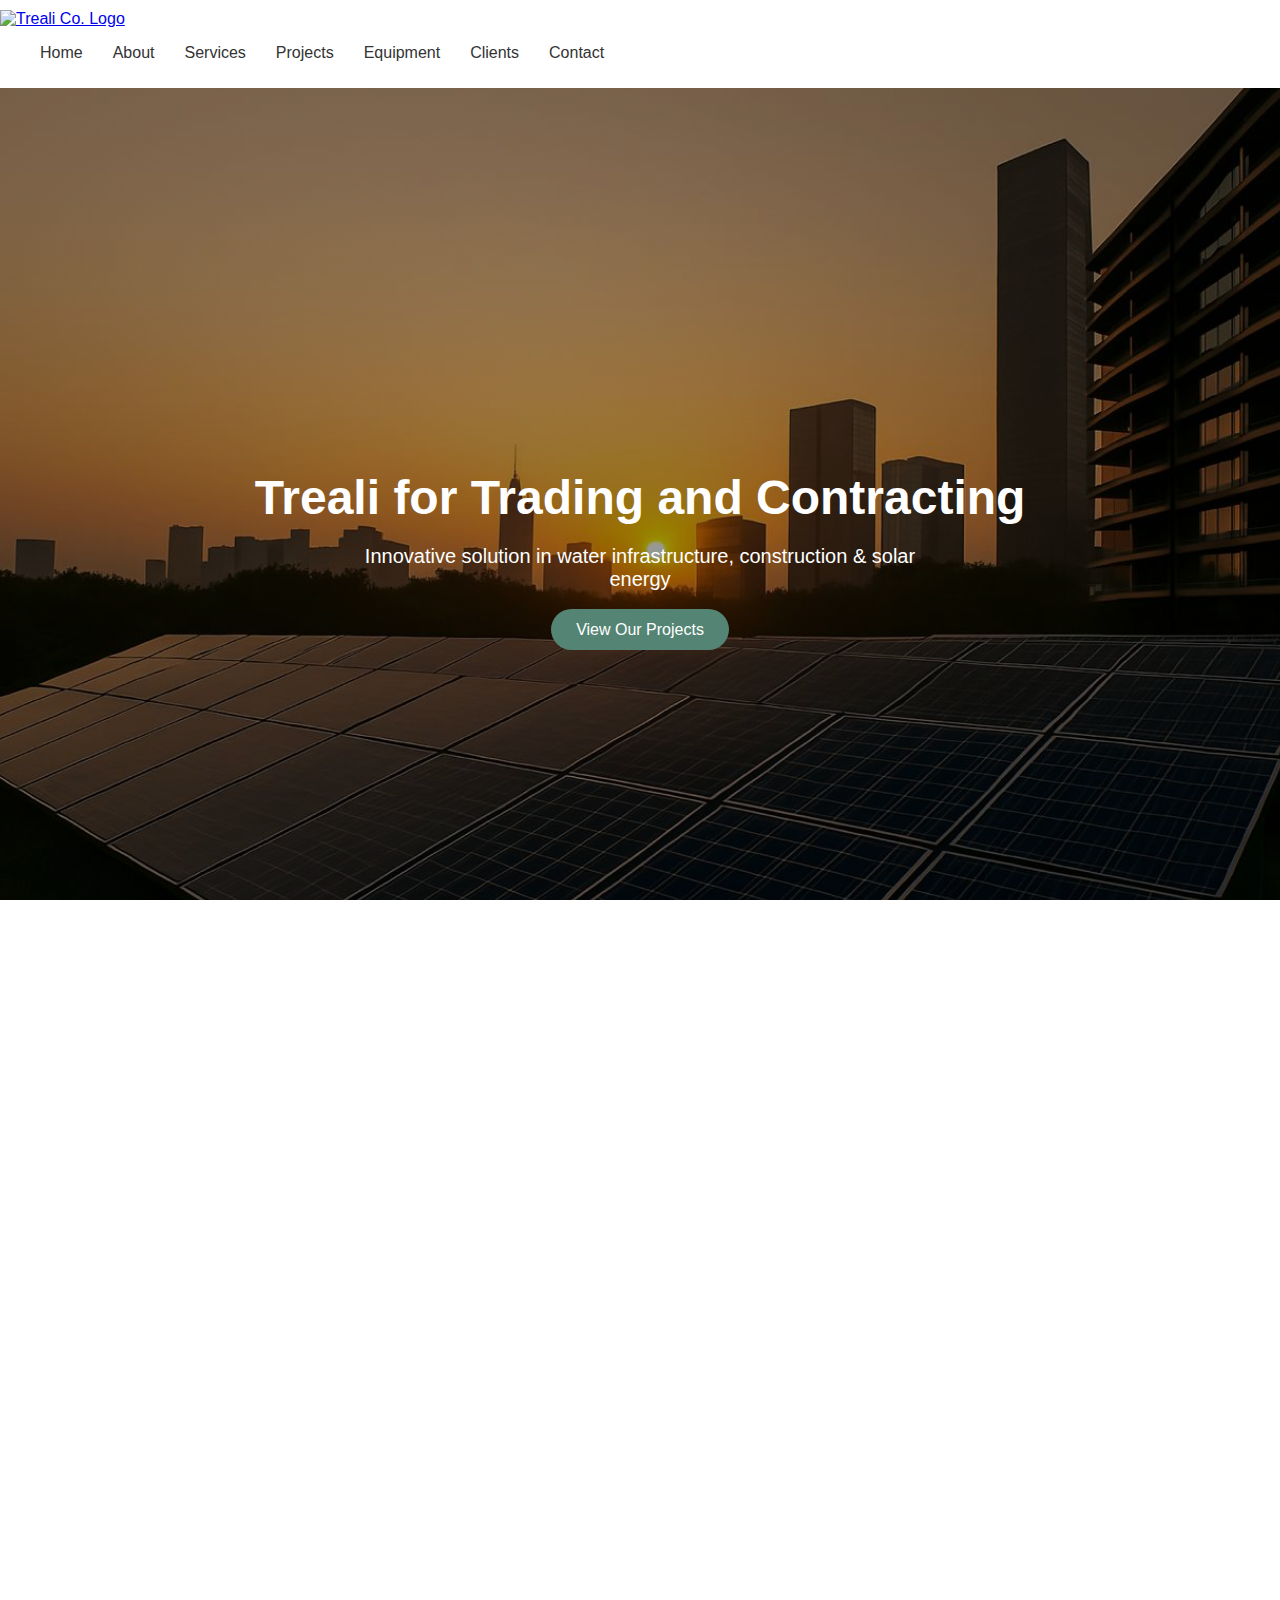
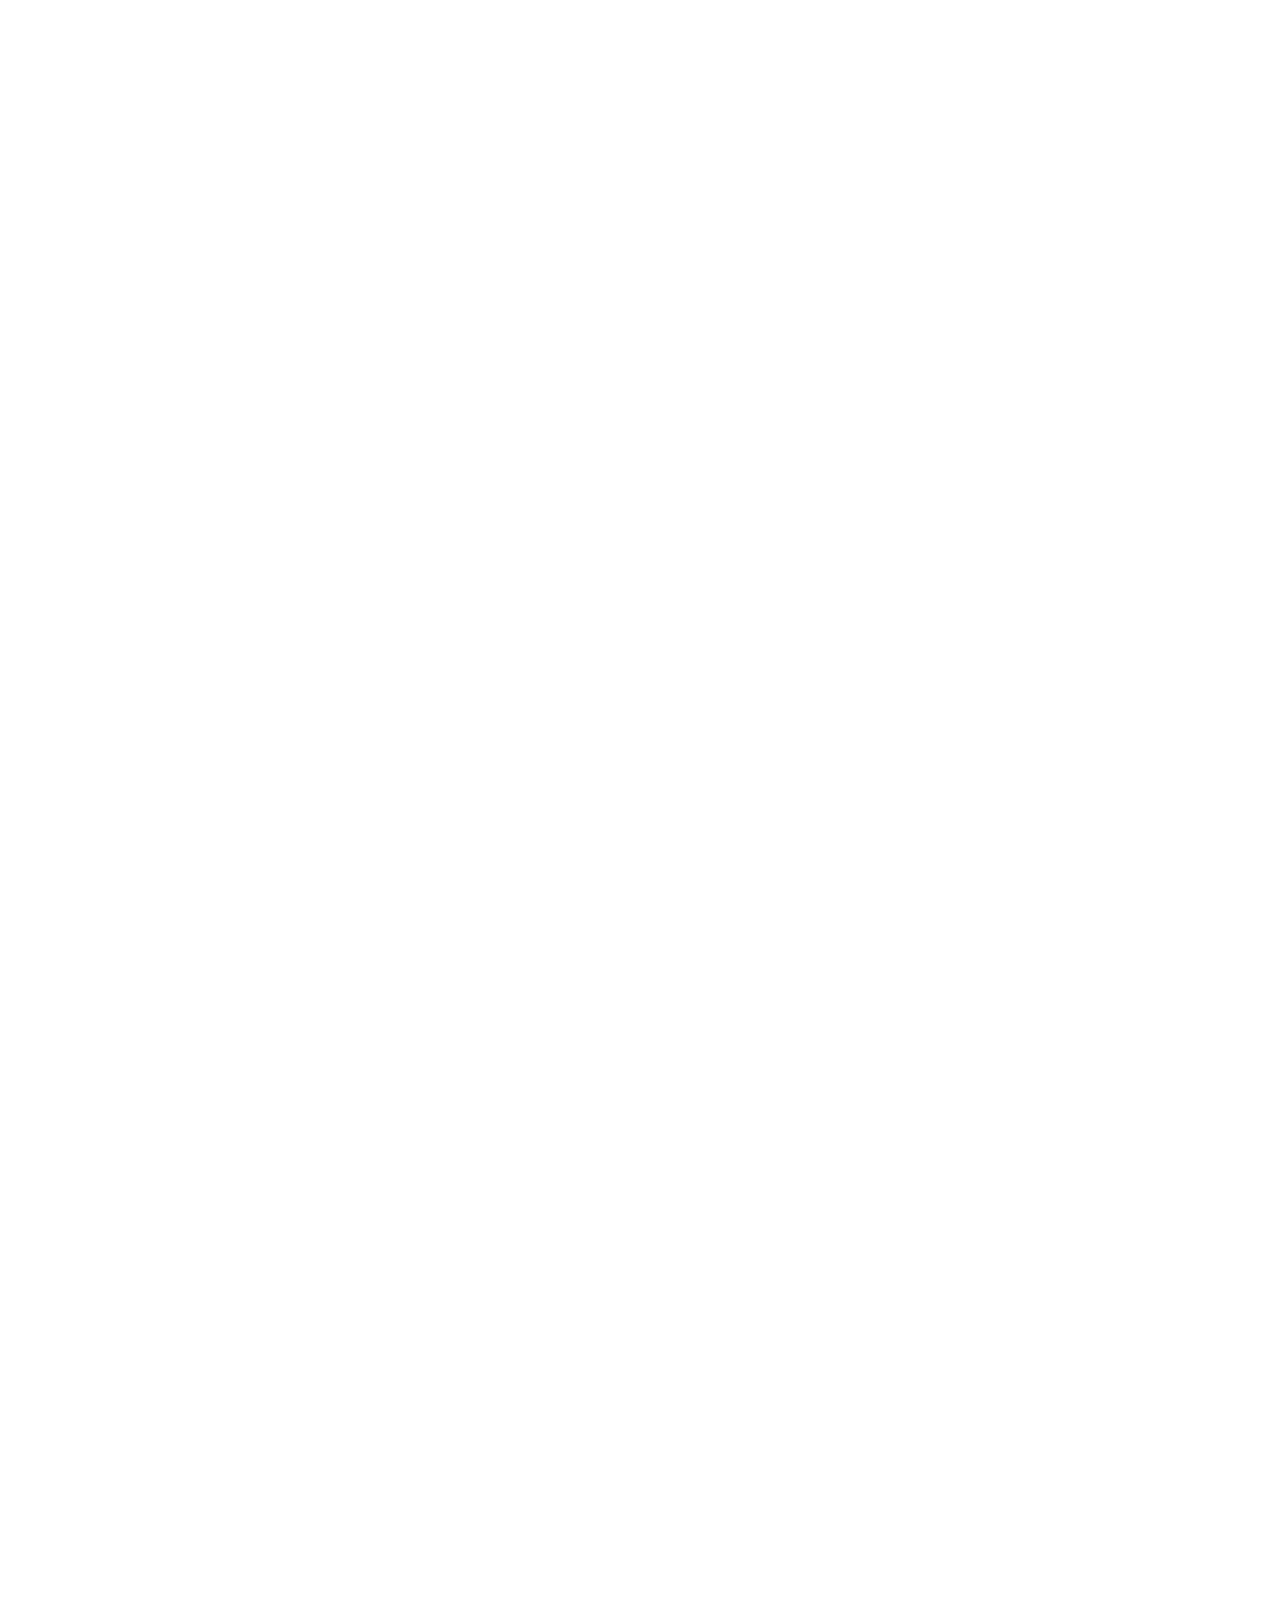
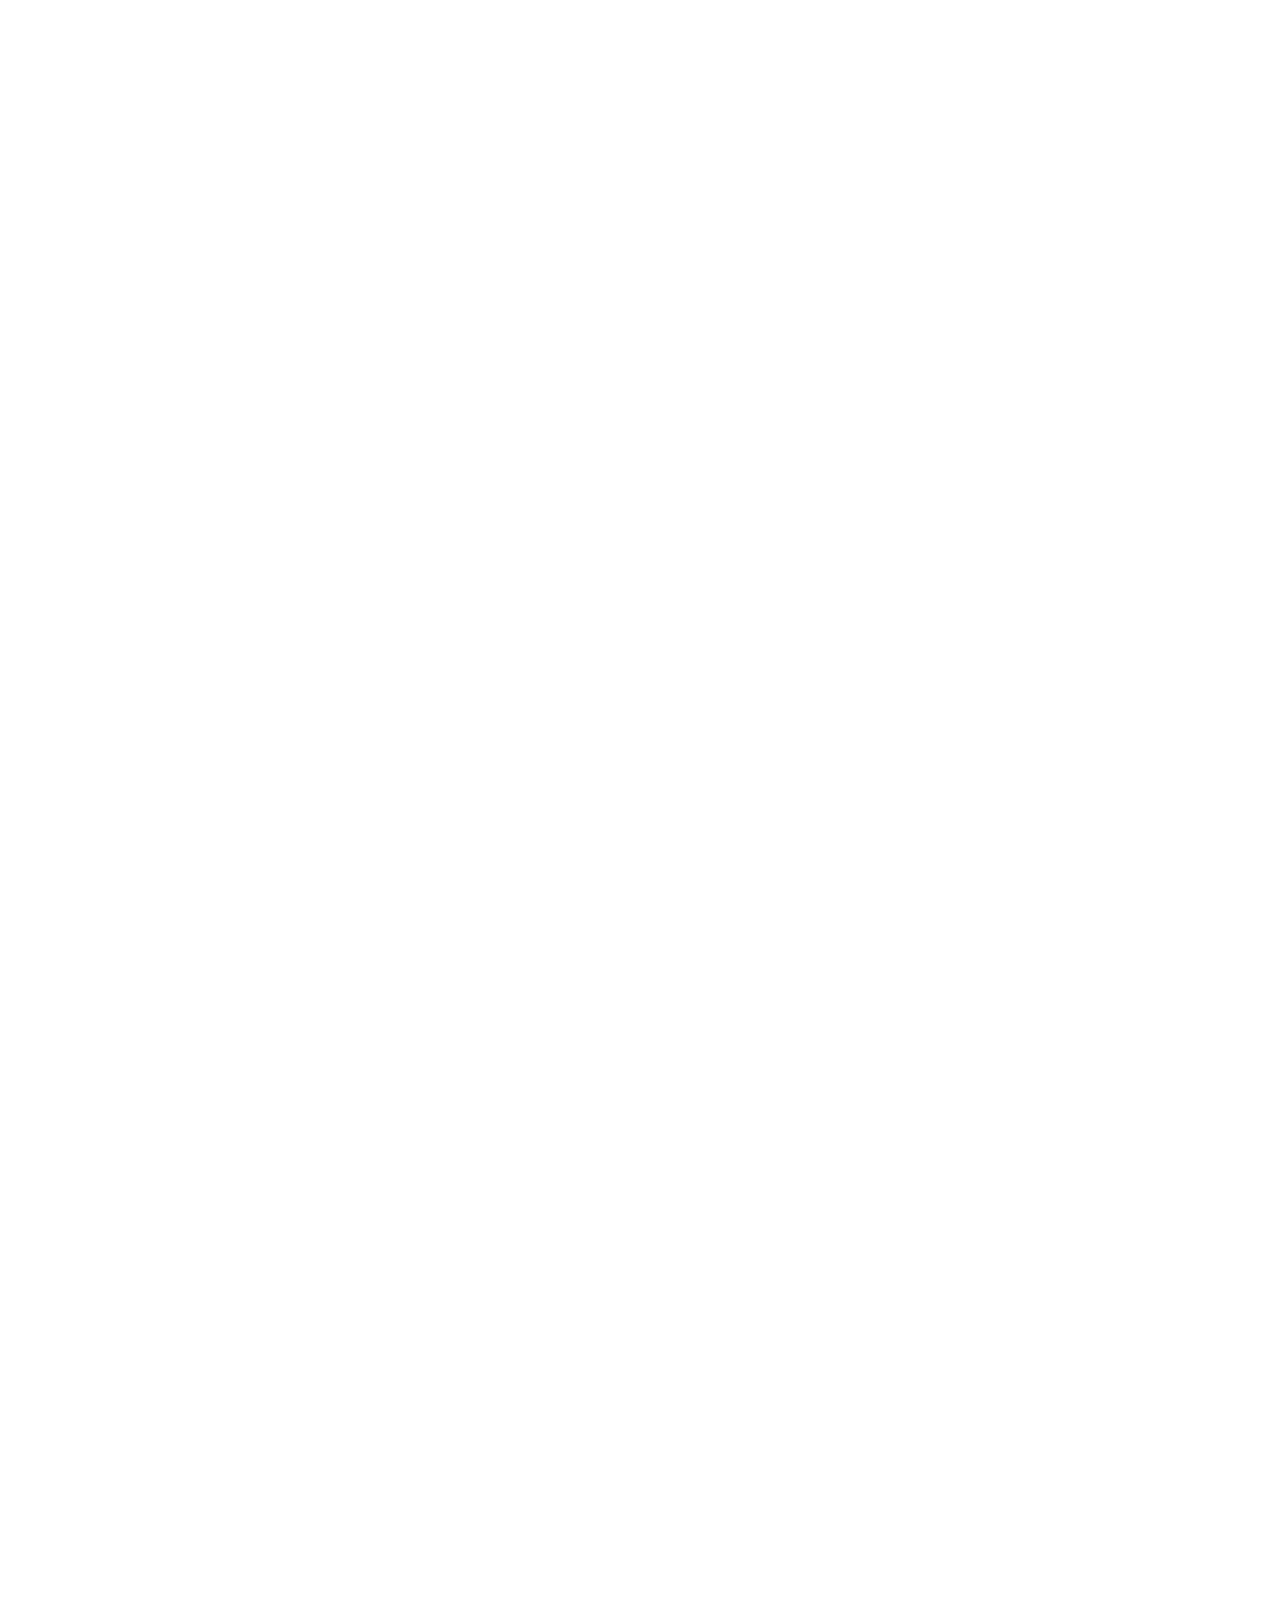
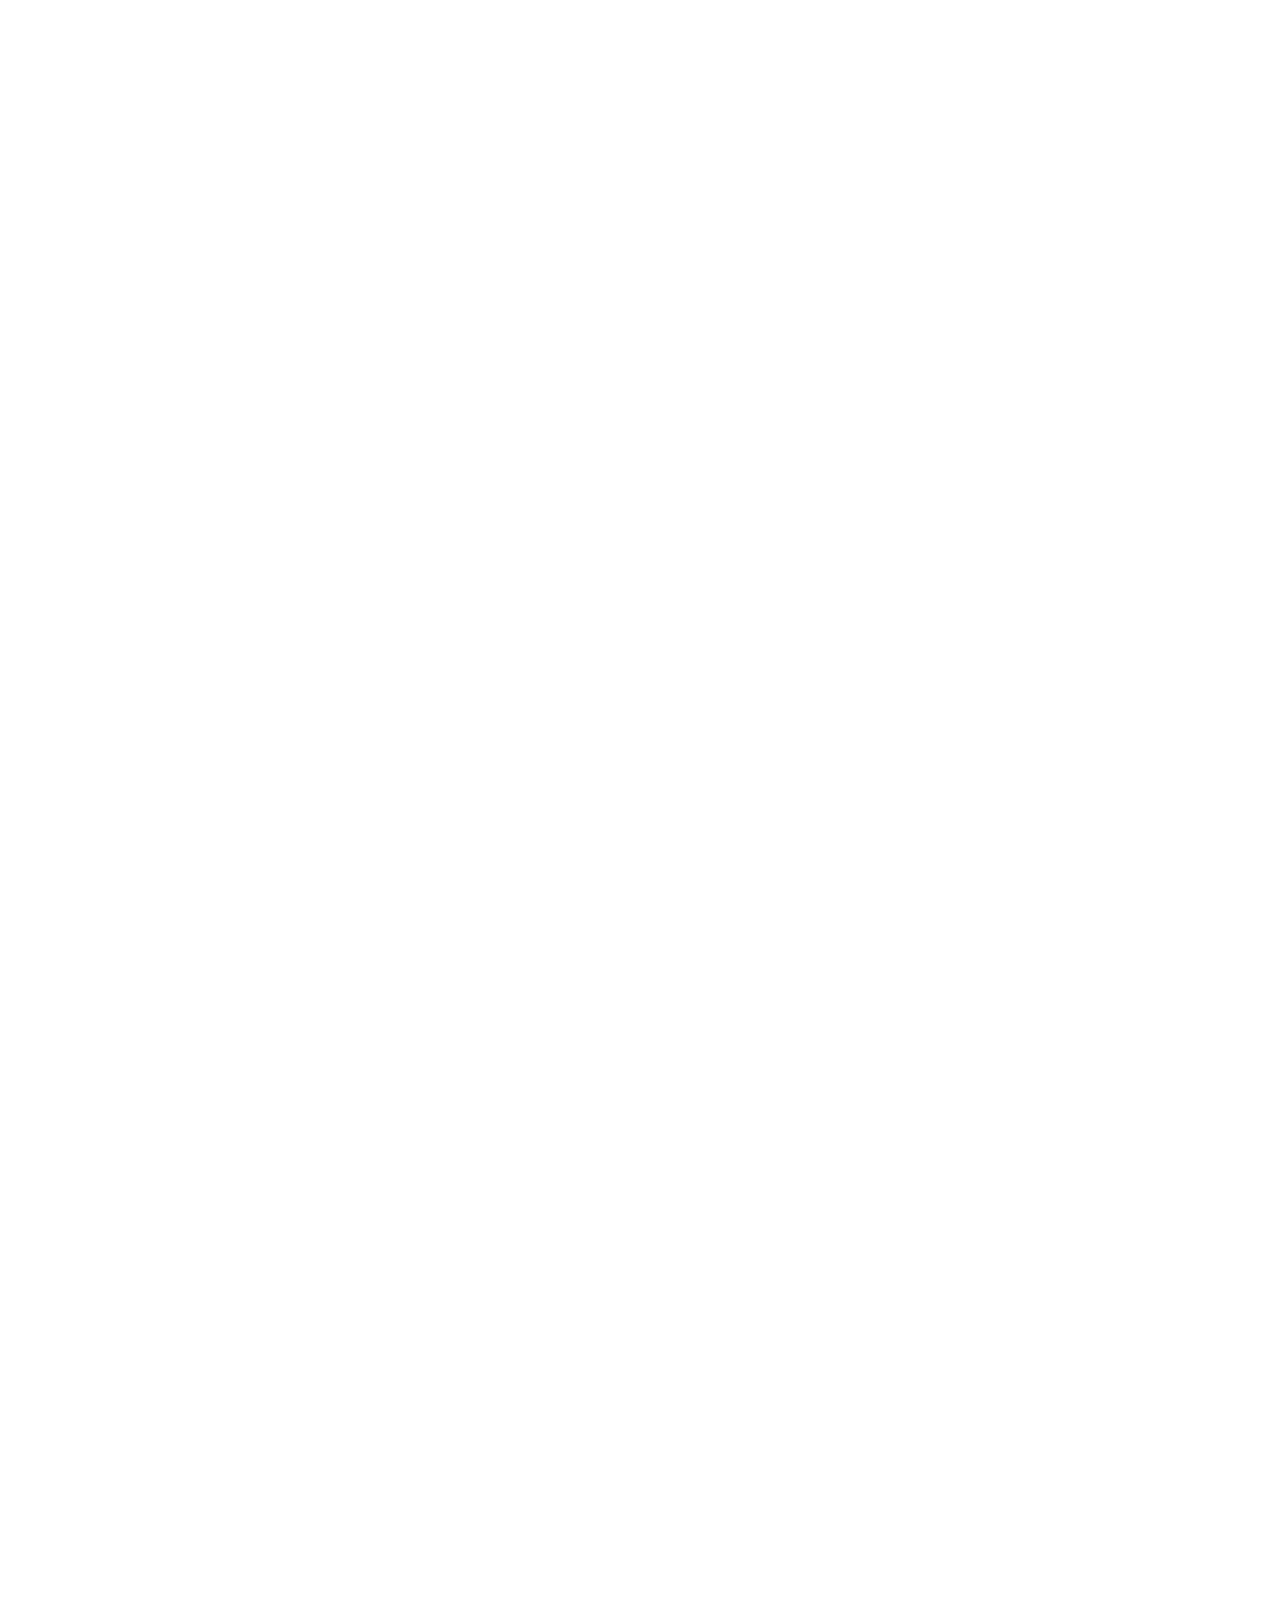
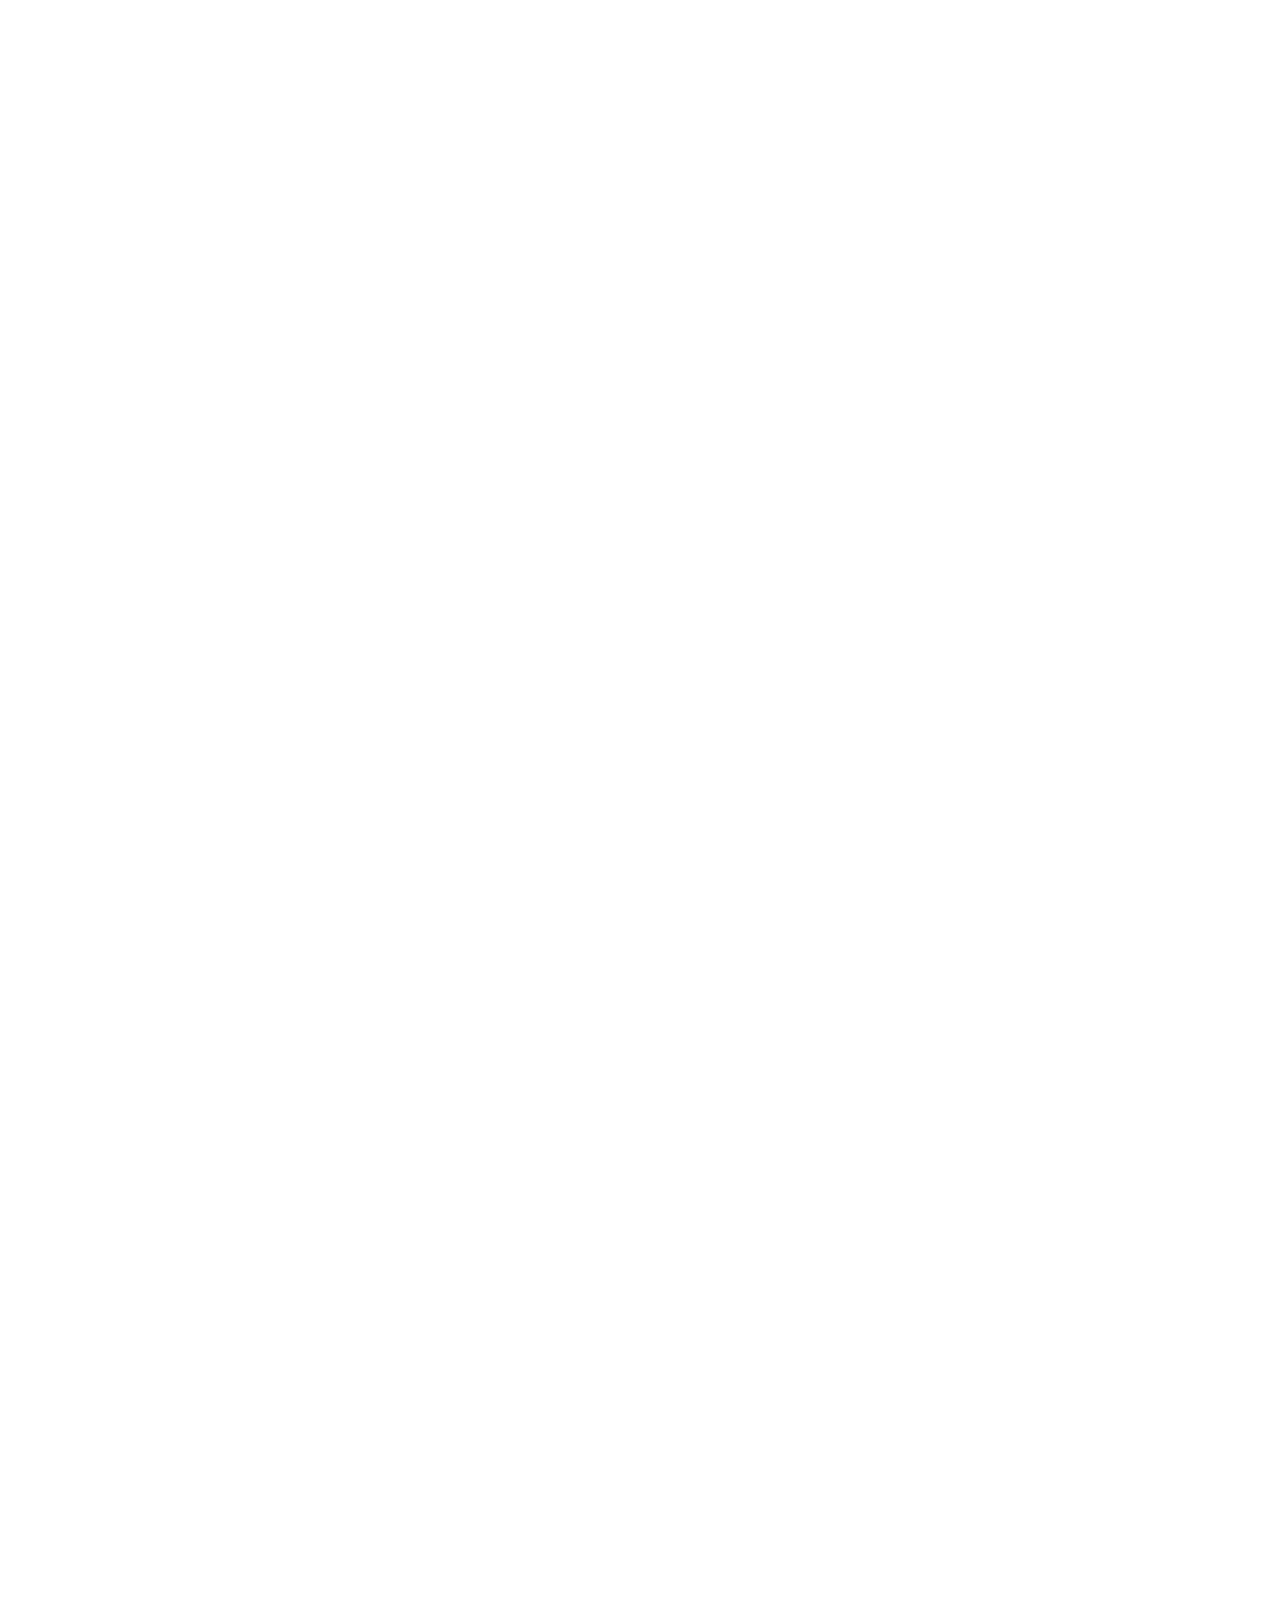
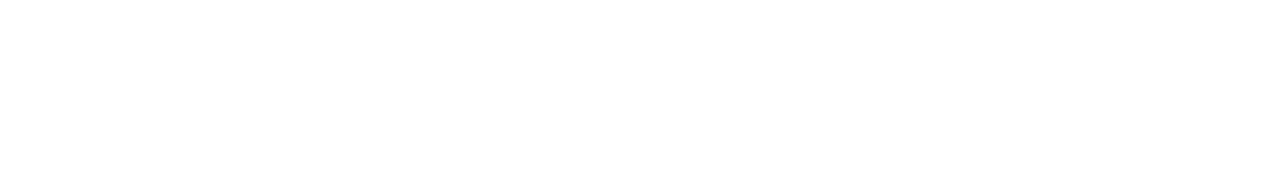
==== commit 372275eb: "Update index.html" ====
--- a/index.html
+++ b/index.html
@@ -560,23 +560,7 @@
 
 
 
-    <section class="contact-map">
-  <div class="map-info" data-aos="fade-right">
-    <h3>Find Us</h3>
-    <p>Visit our office in Nabatieh, Choukine.</p>
-    
-  </div>
-  
-  <div class="map-embed" data-aos="fade-left">
-    <!-- Paste your iframe here -->
-    <iframe 
-      src="https://www.google.com/maps/place/Treali+for+Trading+and+Contracting/@33.3694461,35.4778616,17z/data=!3m1!4b1!4m6!3m5!1s0x151e95342fc3a40f:0x8ae93a7b8a52b265!8m2!3d33.3694461!4d35.4804365!16s%2Fg%2F11txhq8nys?entry=ttu&g_ep=EgoyMDI1MDQwOS4wIKXMDSoASAFQAw%3D%3D" 
-      width="100%" height="350" style="border:0;" 
-      allowfullscreen="" loading="lazy" 
-      referrerpolicy="no-referrer-when-downgrade">
-    </iframe>
-  </div>
-</section>
+ 
     
 
 
--- a/style.css
+++ b/style.css
@@ -2462,6 +2462,58 @@
 
 
 
+.contact-map {
+  display: flex;
+  flex-wrap: wrap;
+  justify-content: space-between;
+  align-items: stretch;
+  padding: 80px 20px;
+  background-color: #fefefe;
+  gap: 30px;
+}
+
+.map-info {
+  flex: 1 1 300px;
+  max-width: 400px;
+}
+
+.map-info h3 {
+  font-size: 2rem;
+  margin-bottom: 15px;
+  color: #2c3e50;
+}
+
+.map-info p {
+  font-size: 1rem;
+  line-height: 1.6;
+  color: #555;
+  margin-bottom: 10px;
+}
+
+.map-embed {
+  flex: 2 1 500px;
+  border-radius: 12px;
+  overflow: hidden;
+  box-shadow: 0 6px 15px rgba(0, 0, 0, 0.08);
+}
+
+/* Responsive */
+@media (max-width: 768px) {
+  .contact-map {
+    flex-direction: column;
+  }
+
+  .map-info, .map-embed {
+    width: 100%;
+  }
+}
+
+
+
+
+
+
+
 /* === AOS animation fallback improved === */
 .services_col[data-aos="fade-up"] {
   opacity: 0;
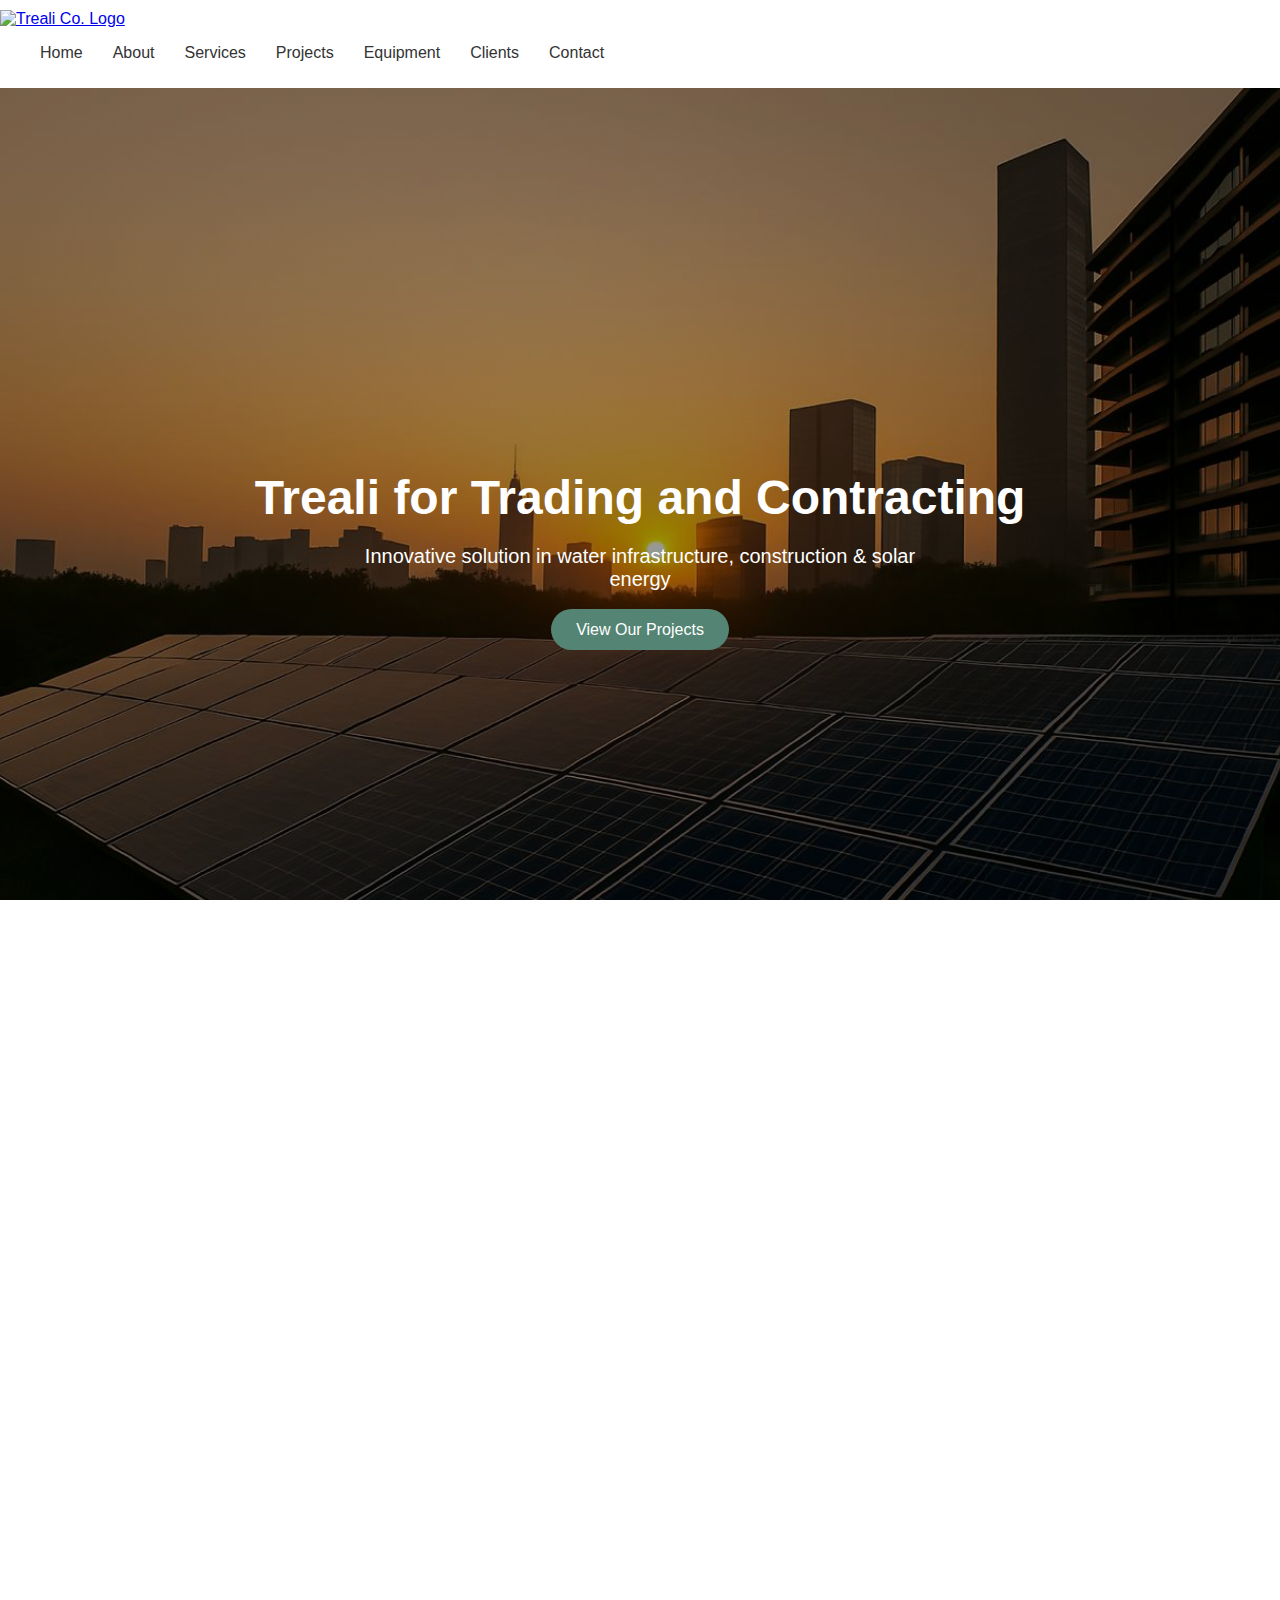
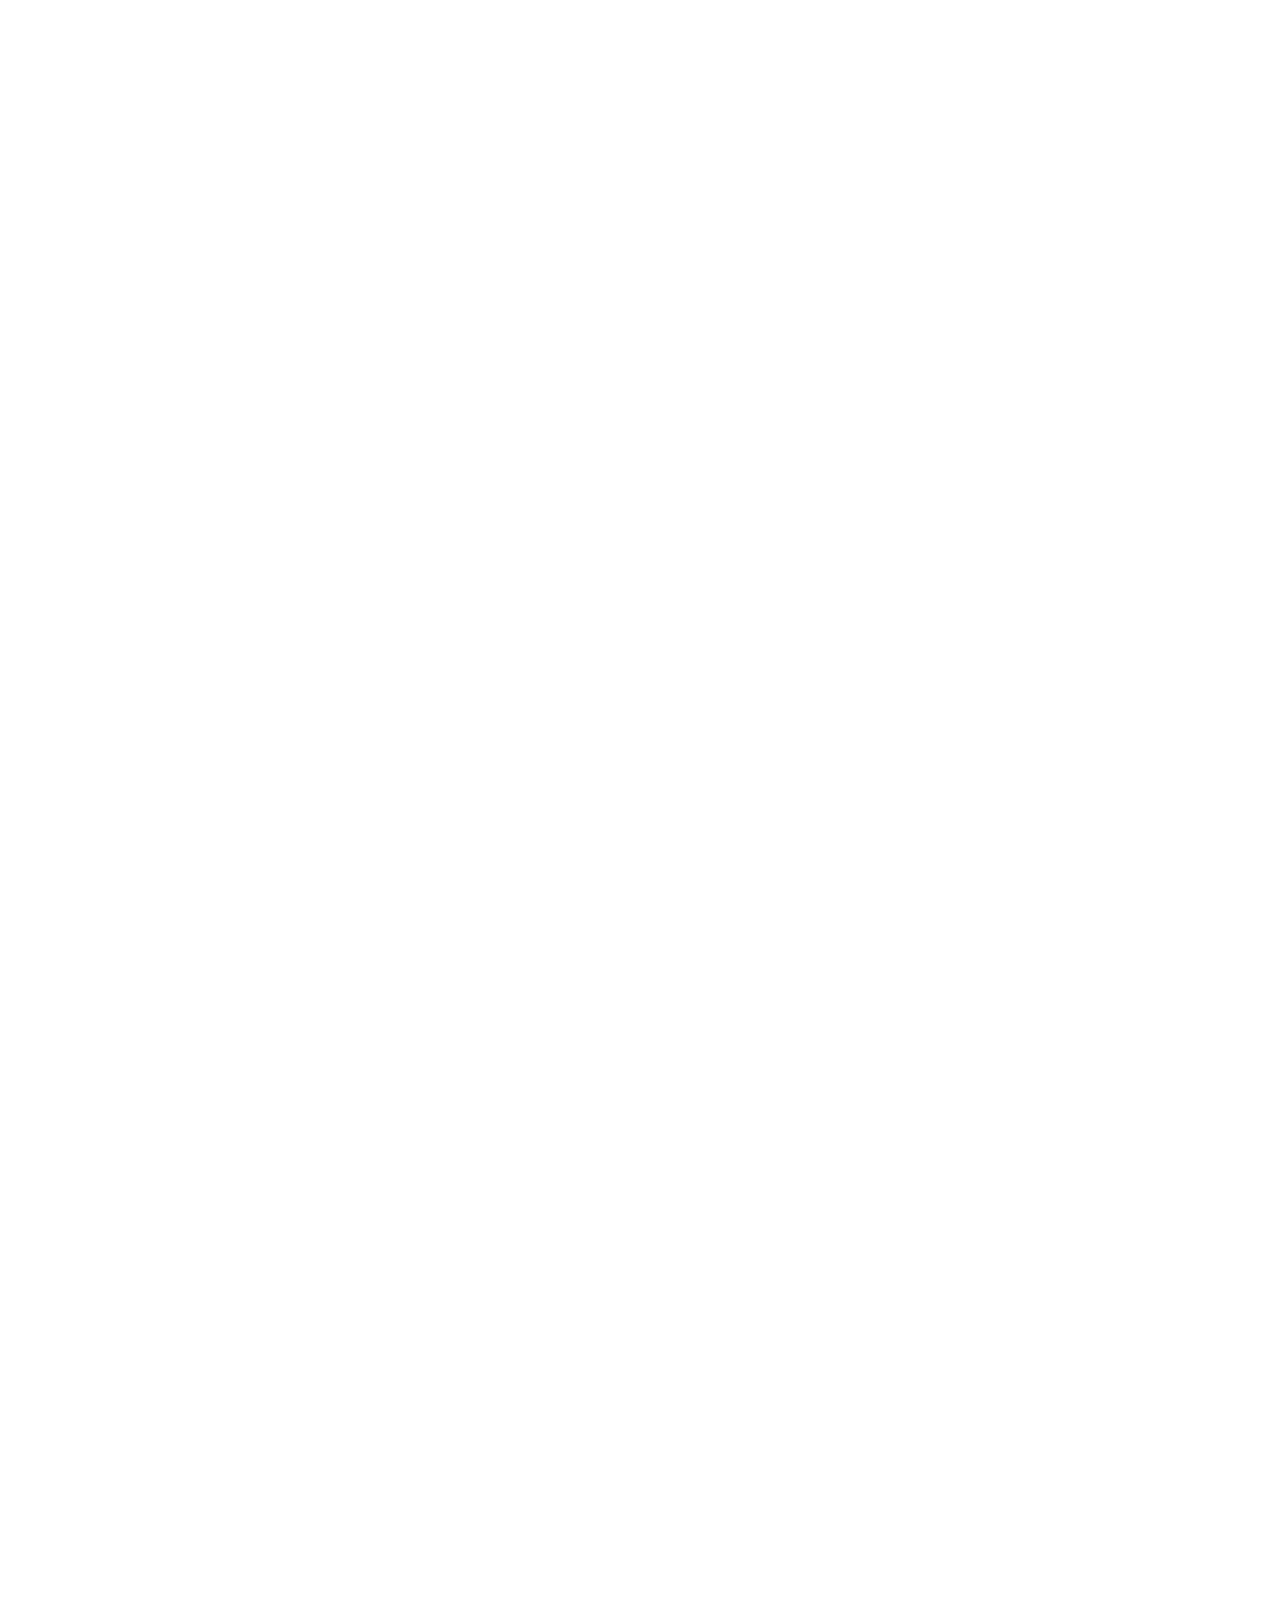
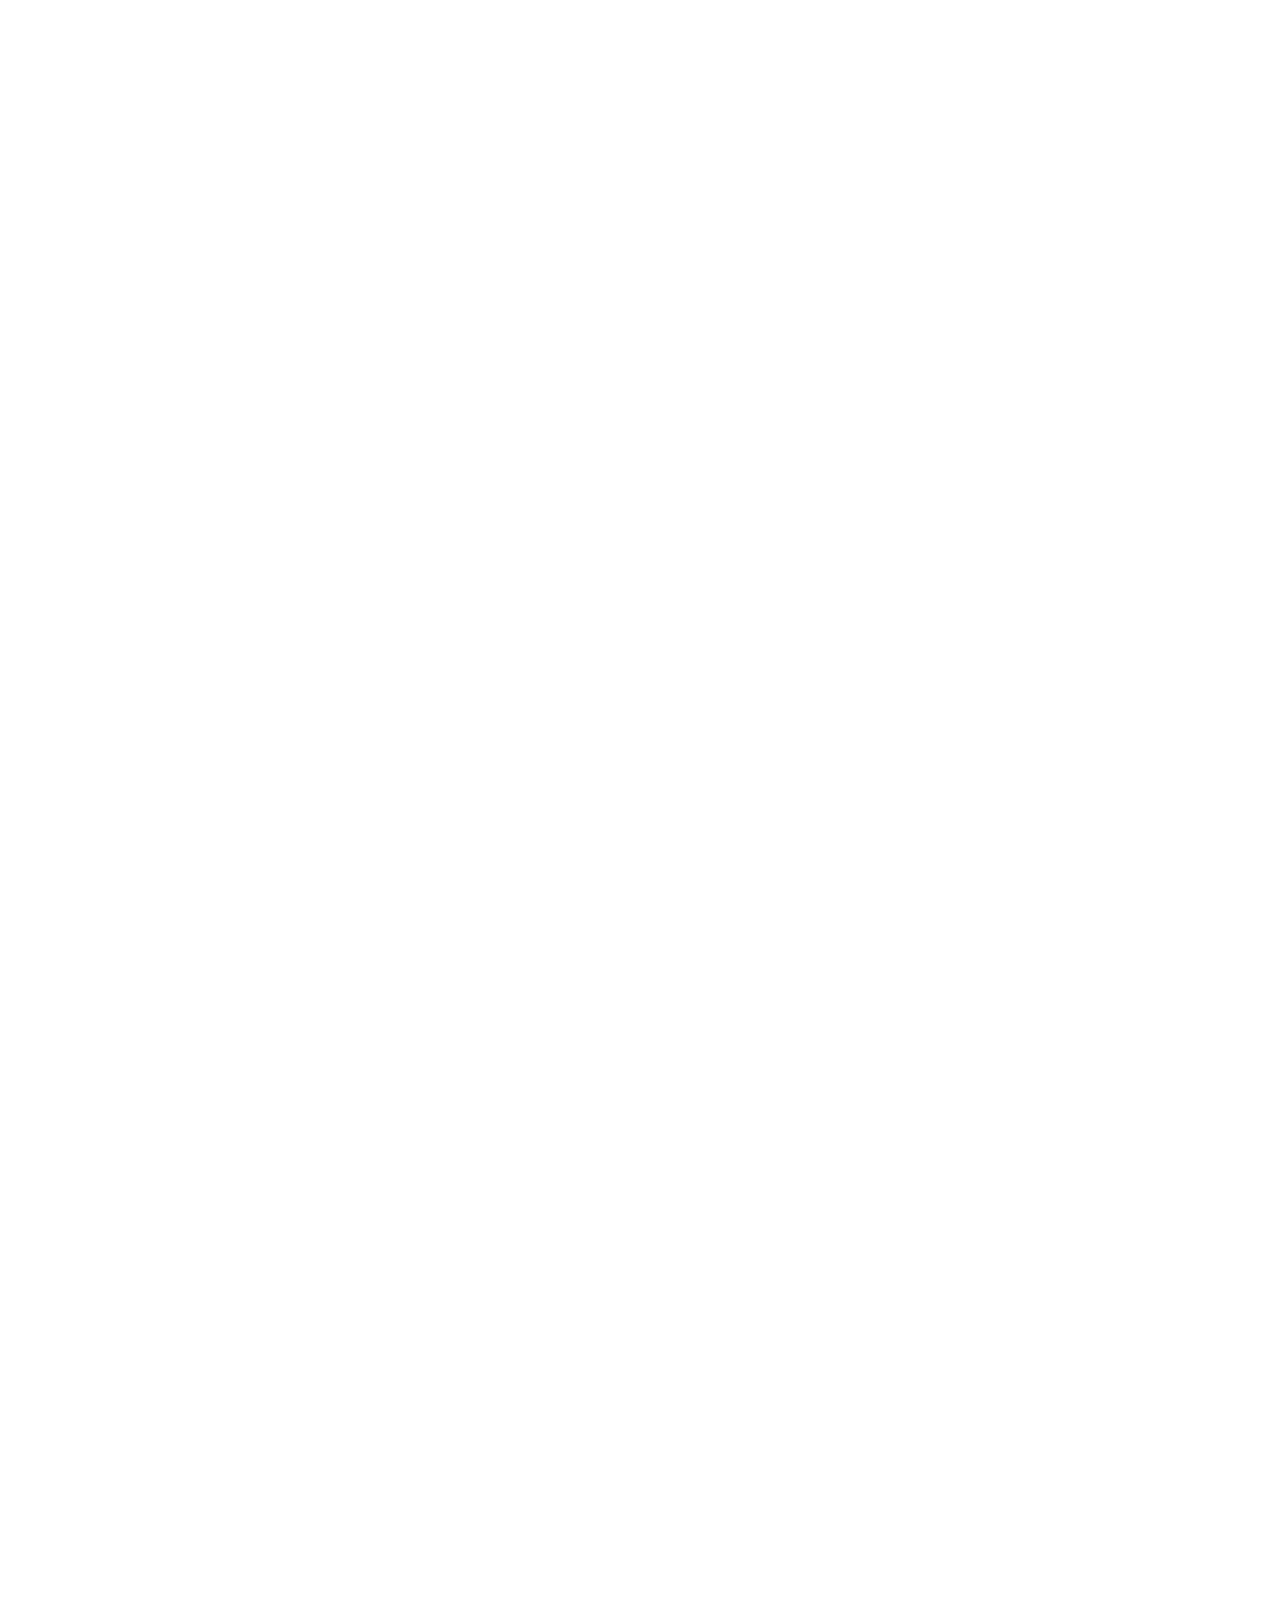
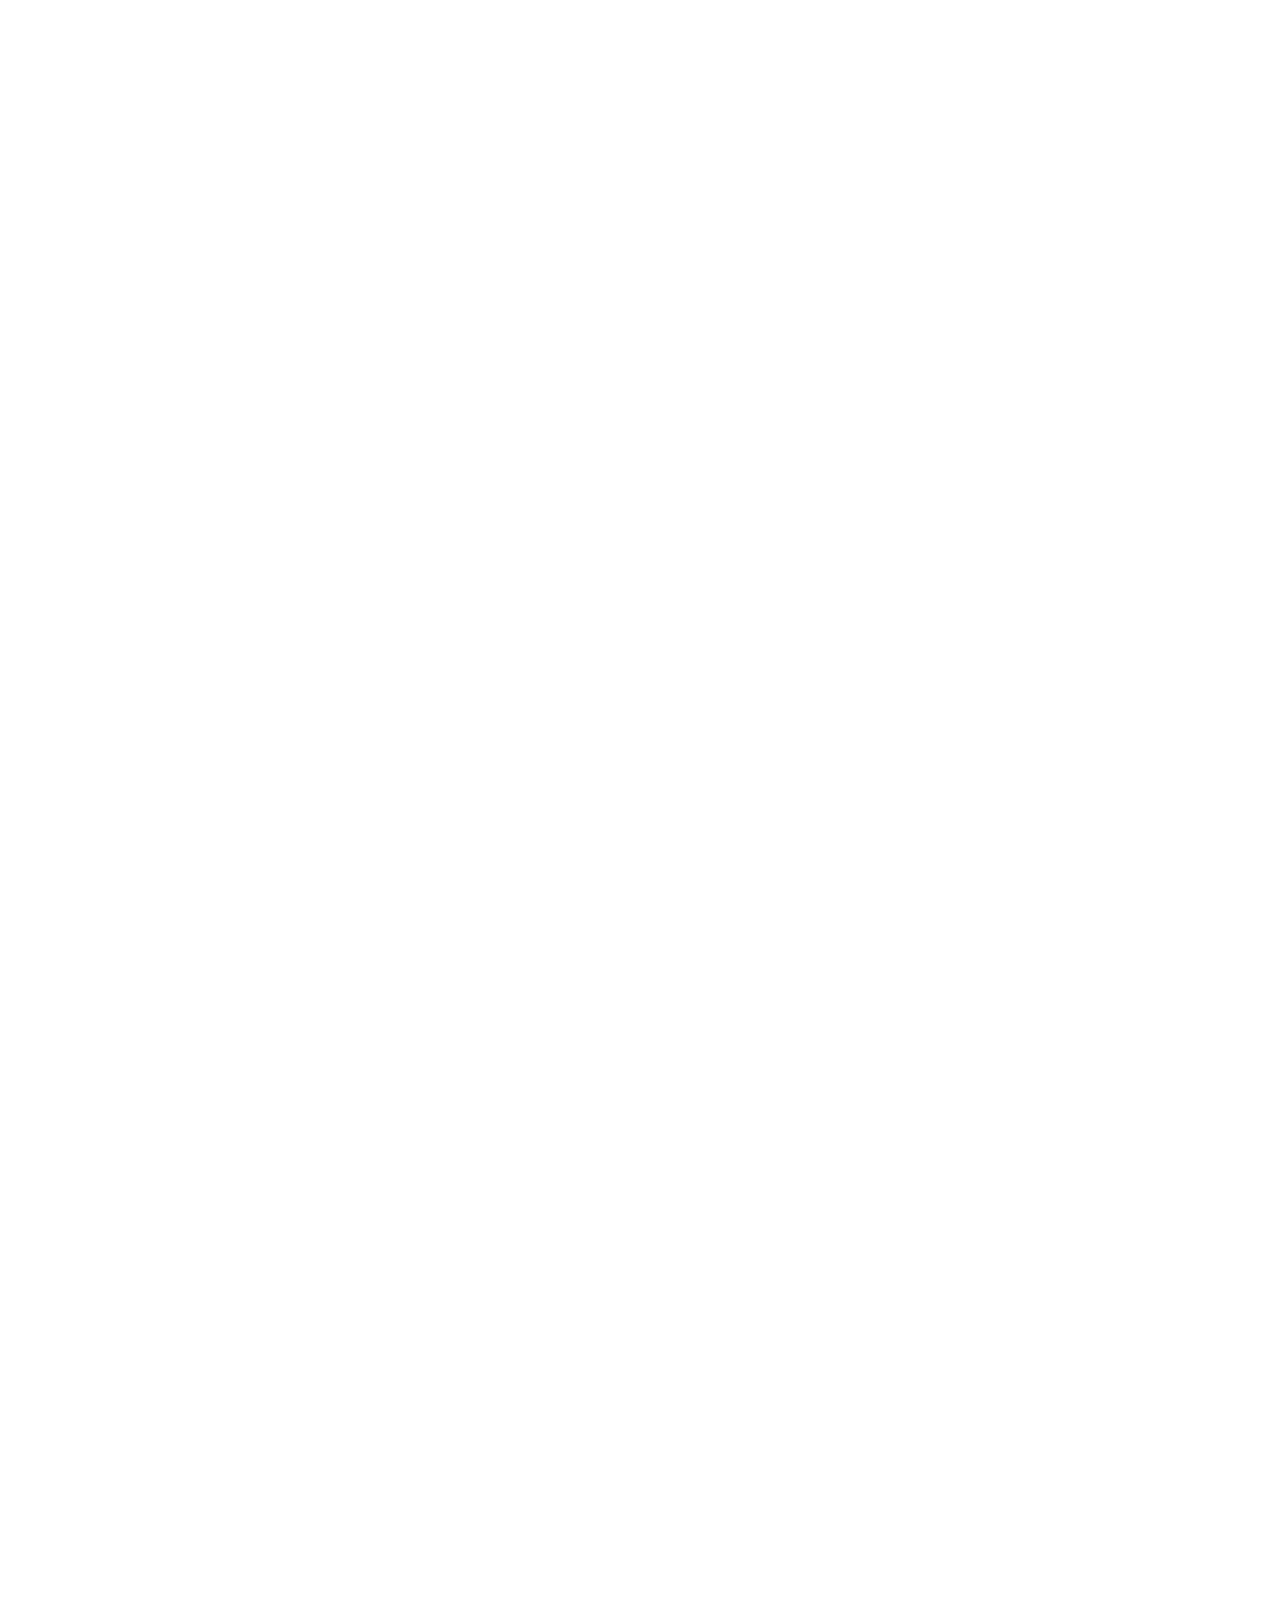
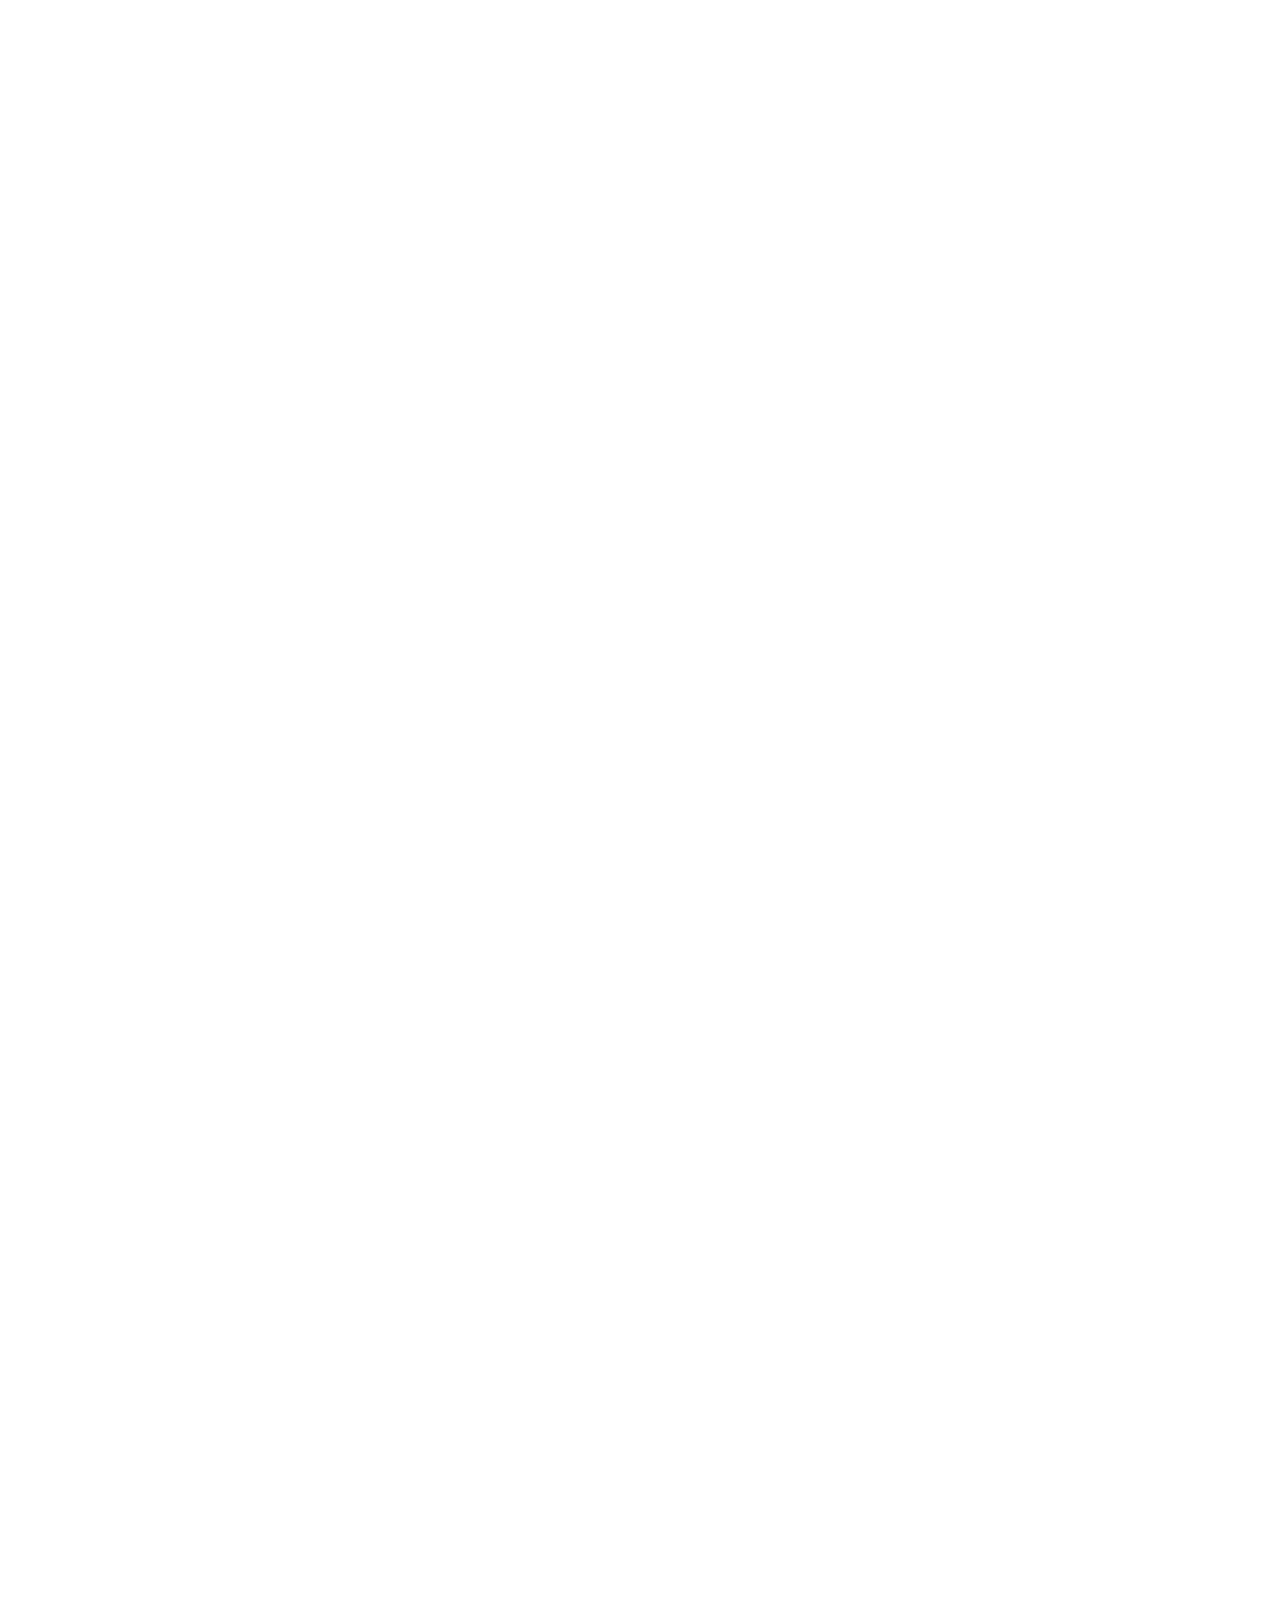
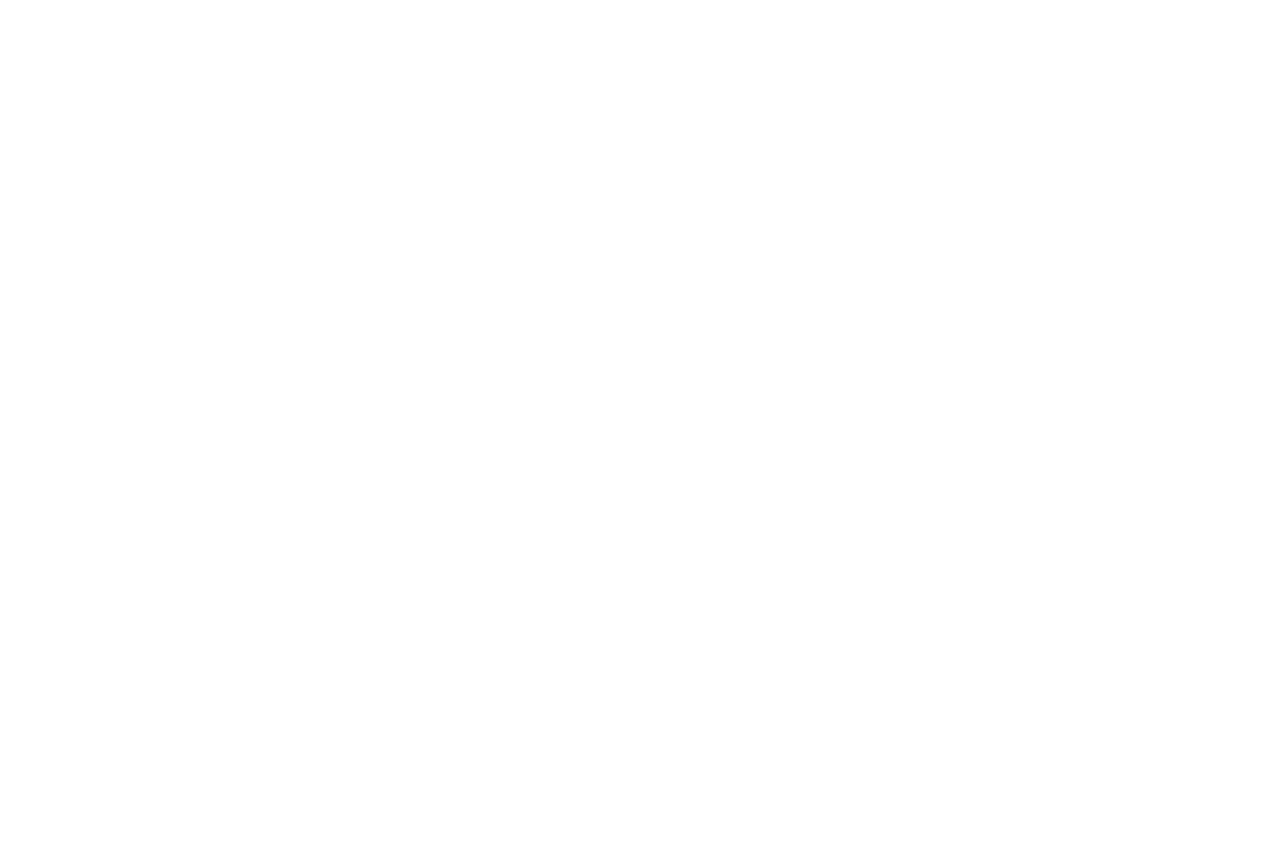
==== commit 5f0f936b: "Update index.html" ====
--- a/index.html
+++ b/index.html
@@ -449,7 +449,7 @@
       
     </div>
     <div class="staff-col">
-      <img src="images/school.jpg" alt="Staff and Technicians">
+      <img src="images/staff.jpeg" alt="Staff and Technicians">
         <a href="images/organisationChart.png" class="hero-btn">Organisation Chart</a>
     </div>
   </section>
@@ -457,7 +457,7 @@
   <!-- Labor Force Section -->
   <section class="labor">
     <div class="labor-col">
-      <img src="images/canal.jpg" alt="Labor Force at Work">
+      <img src="images/labor.jpeg" alt="Labor Force at Work">
     </div>
     <div class="labor-col">
       <h1>Labor Force</h1>
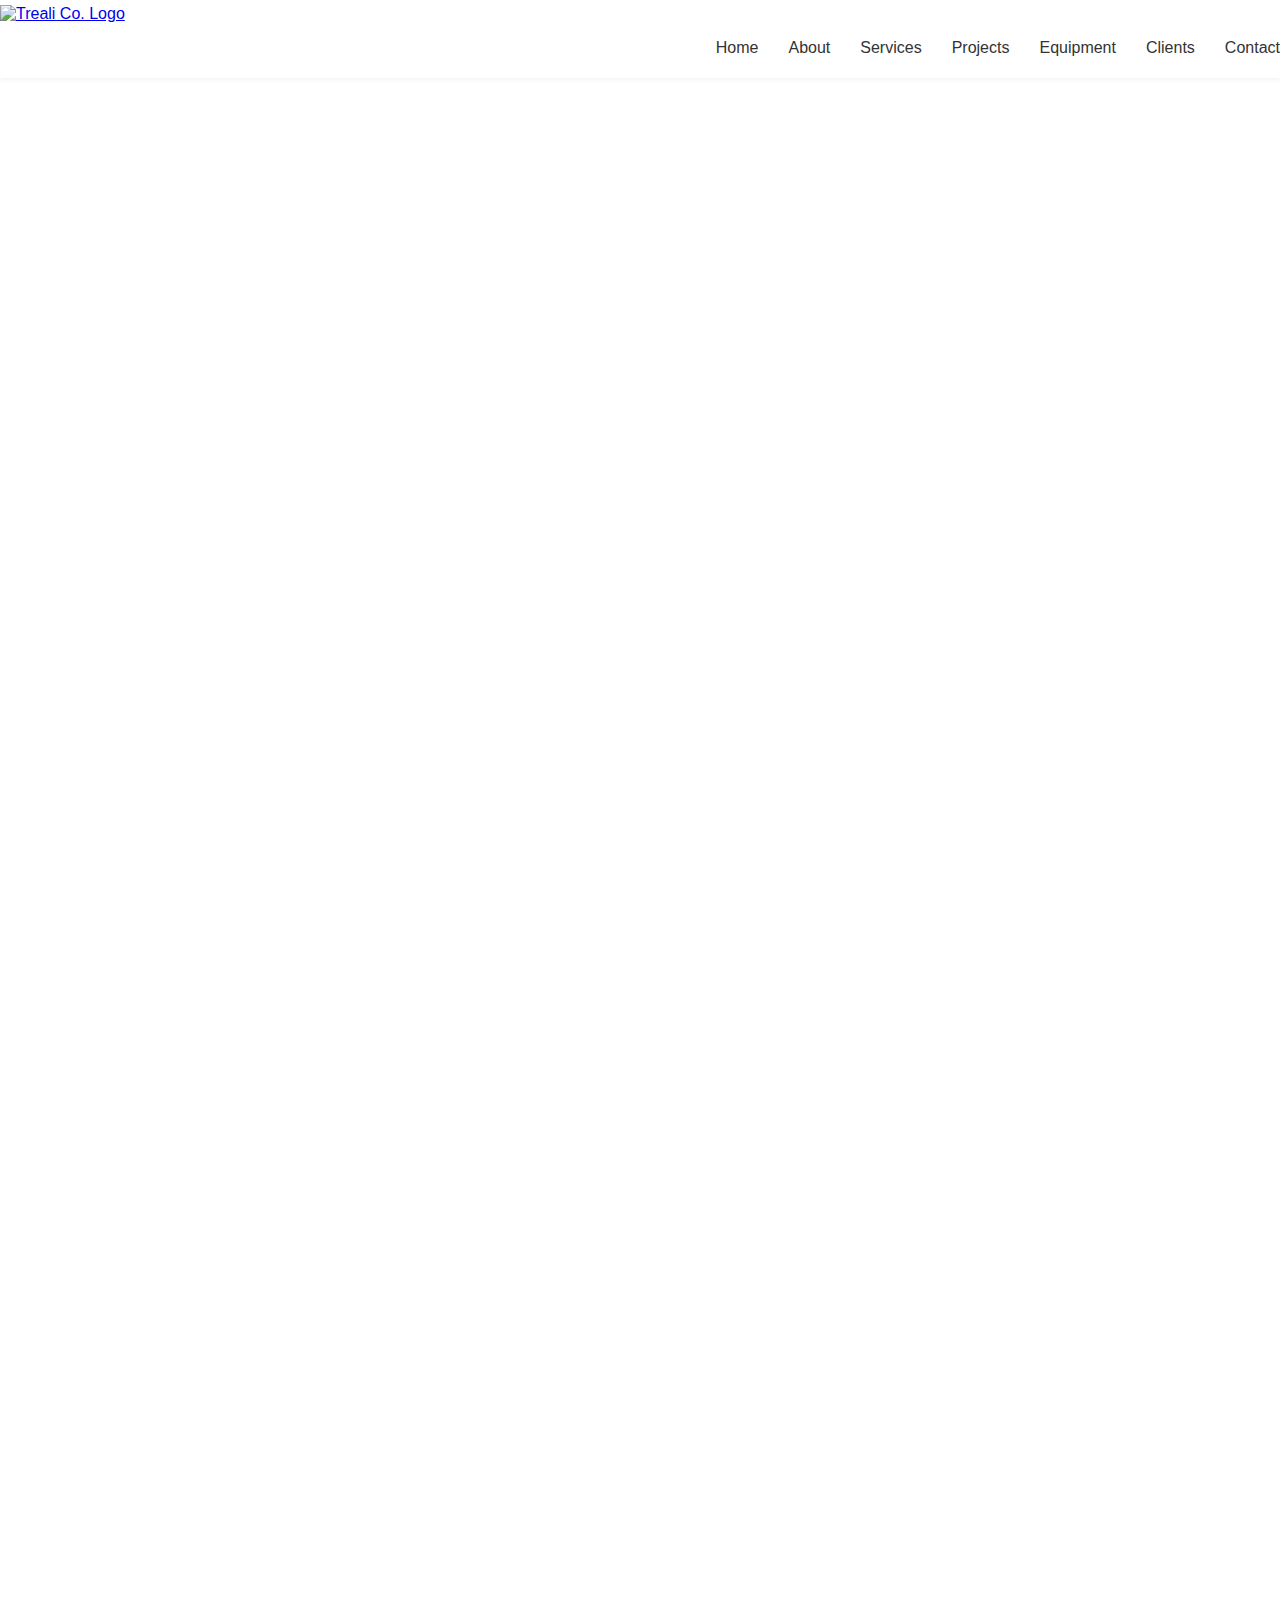
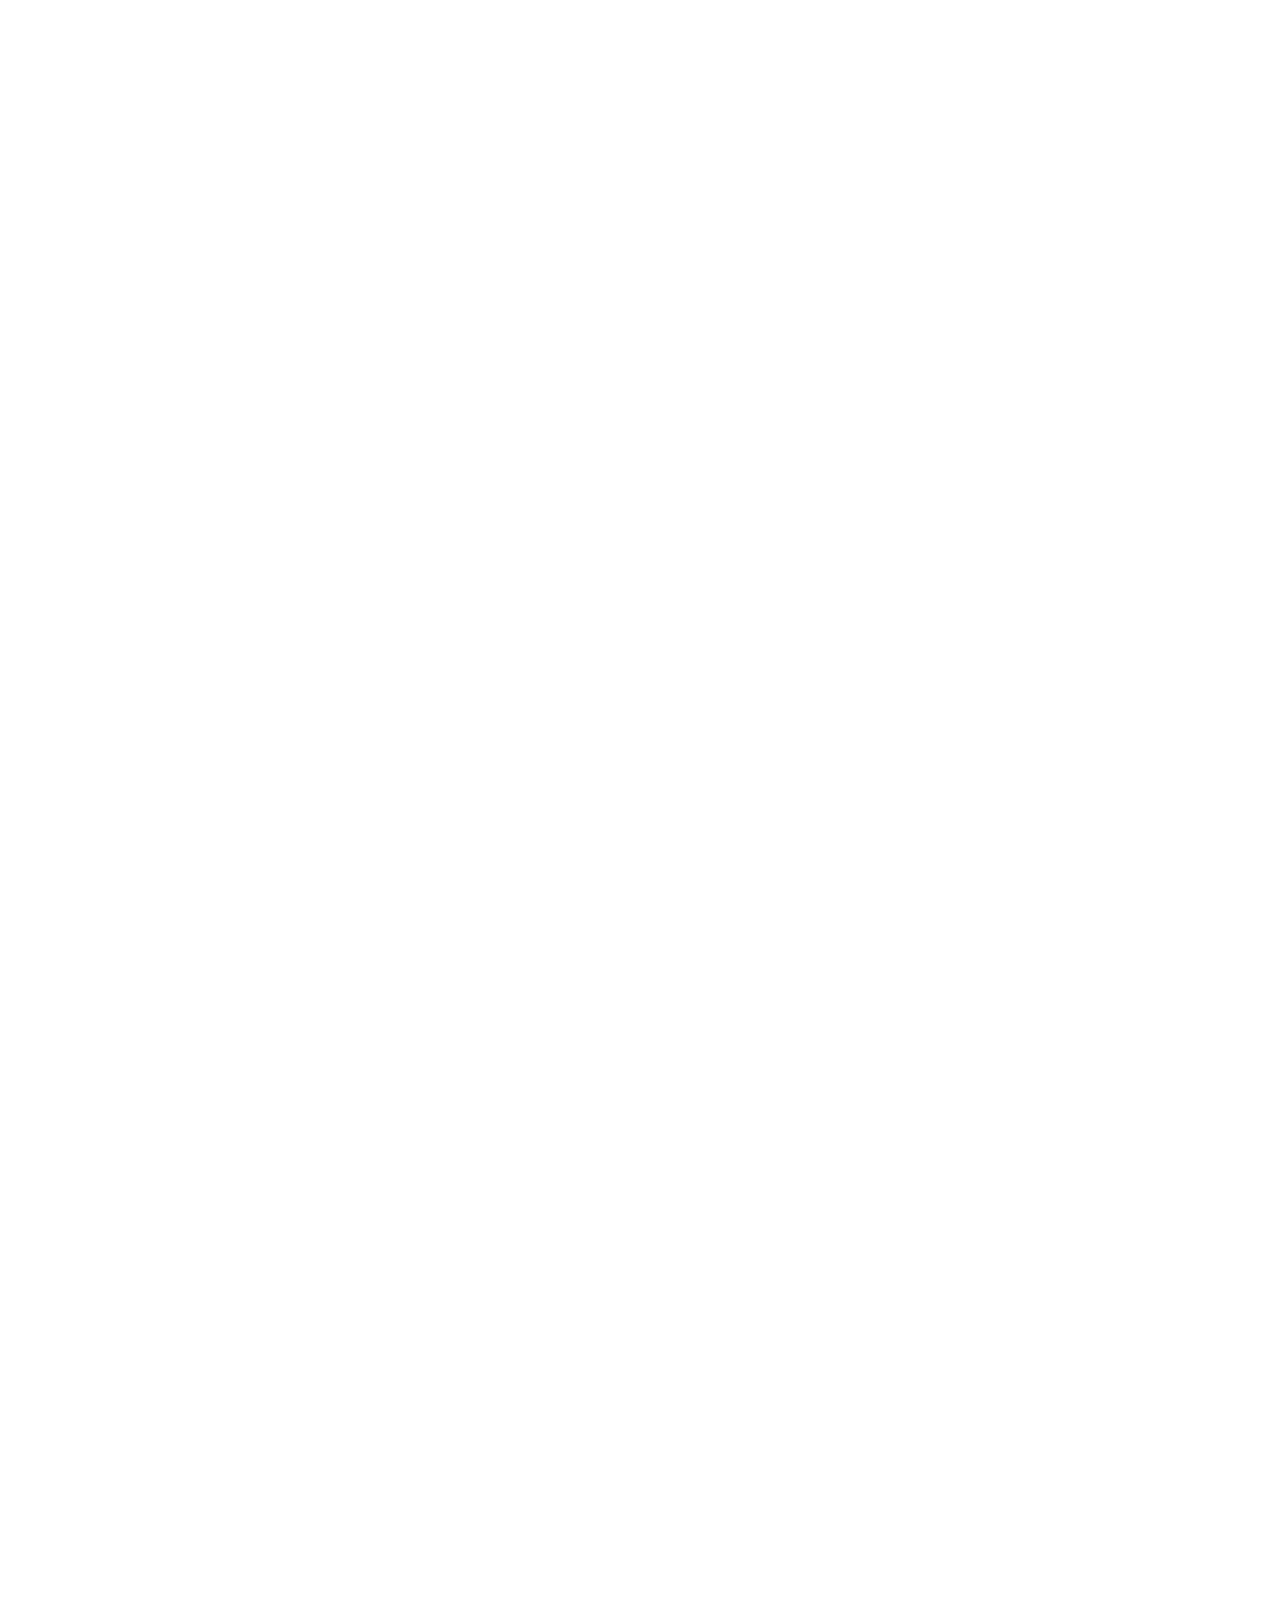
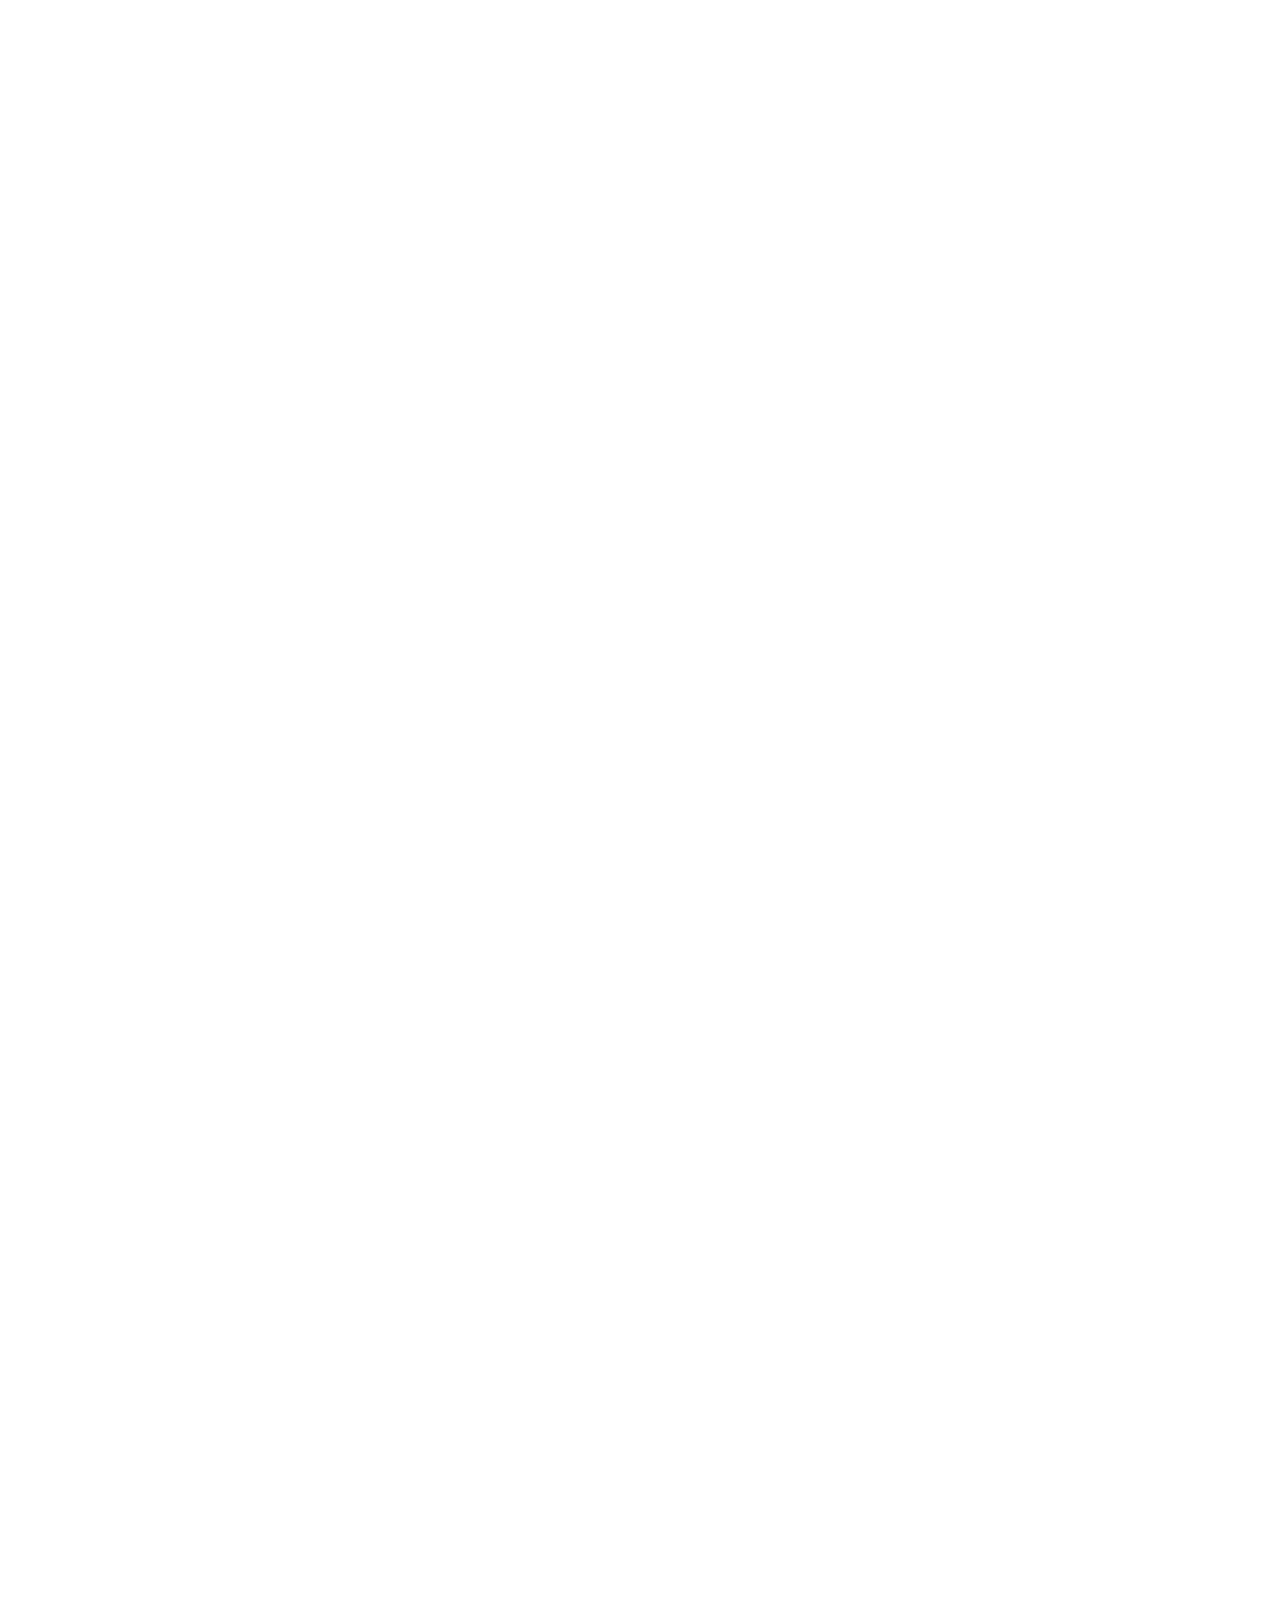
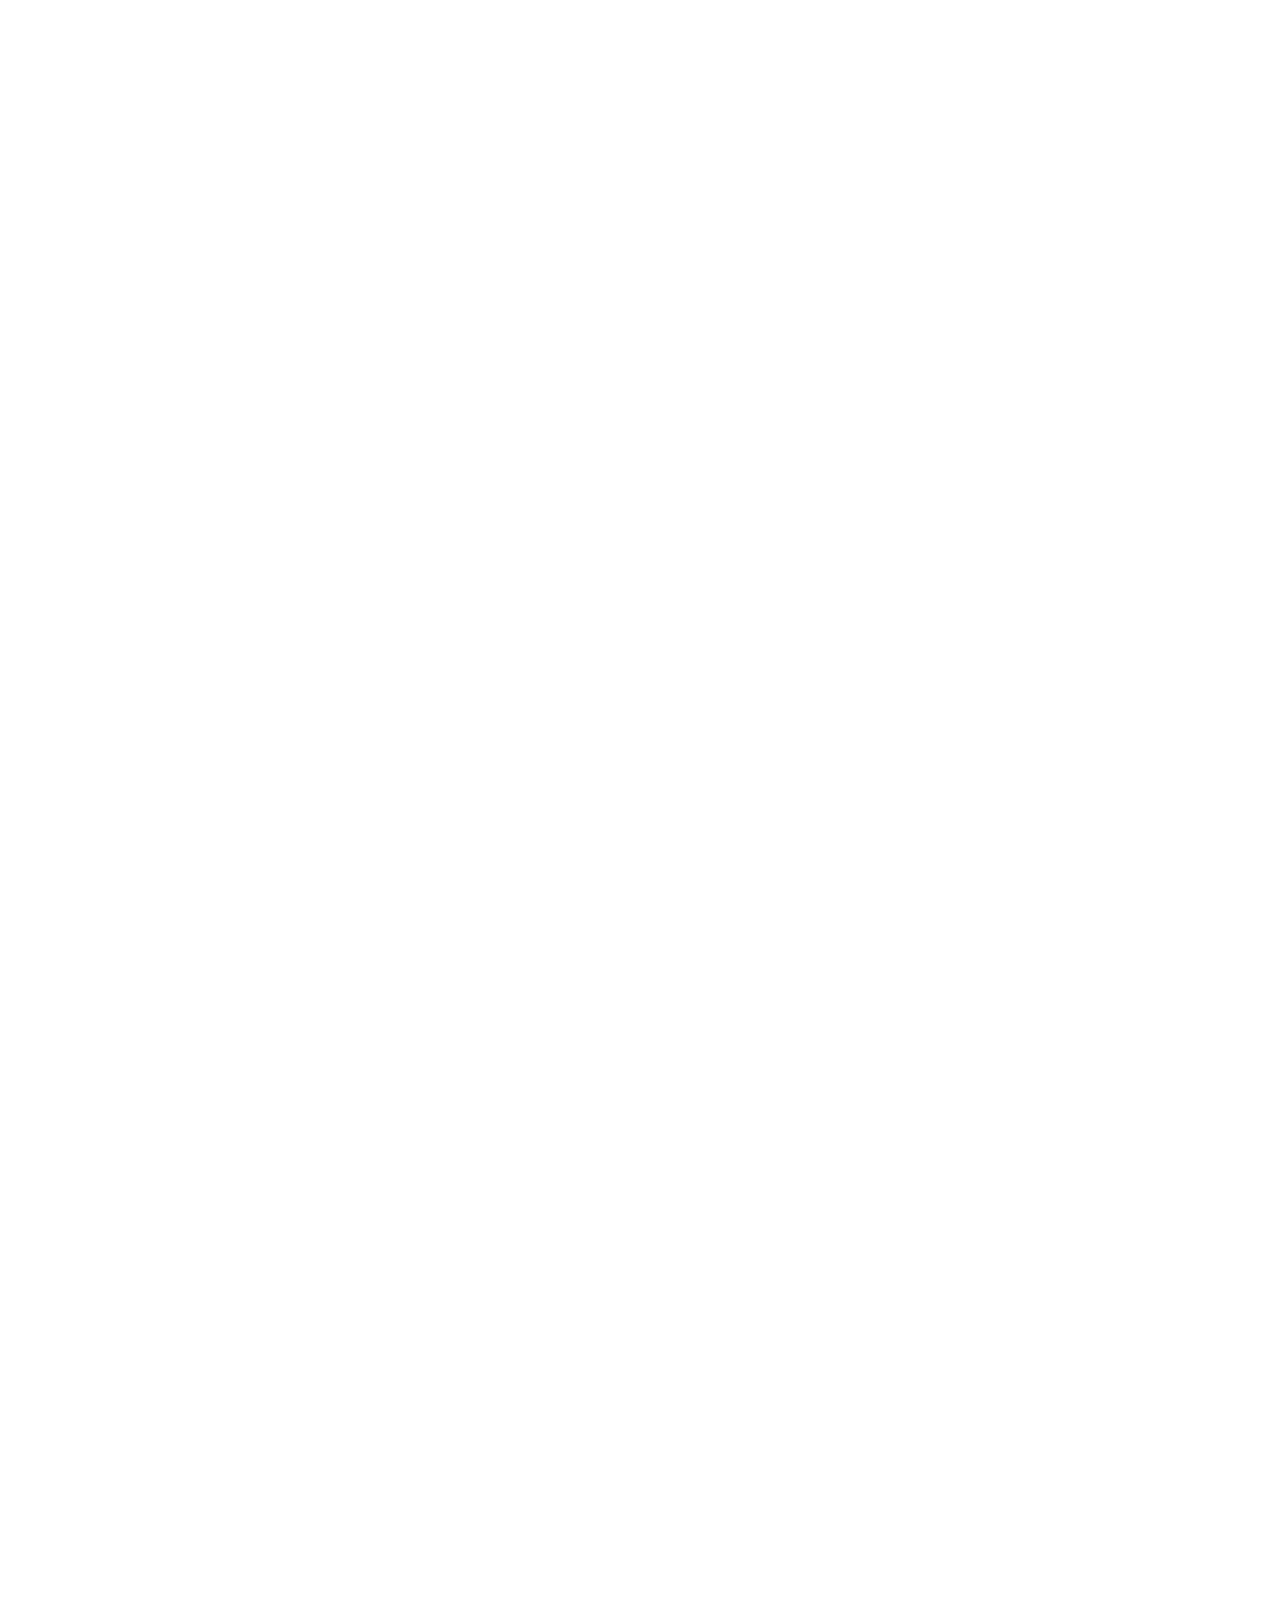
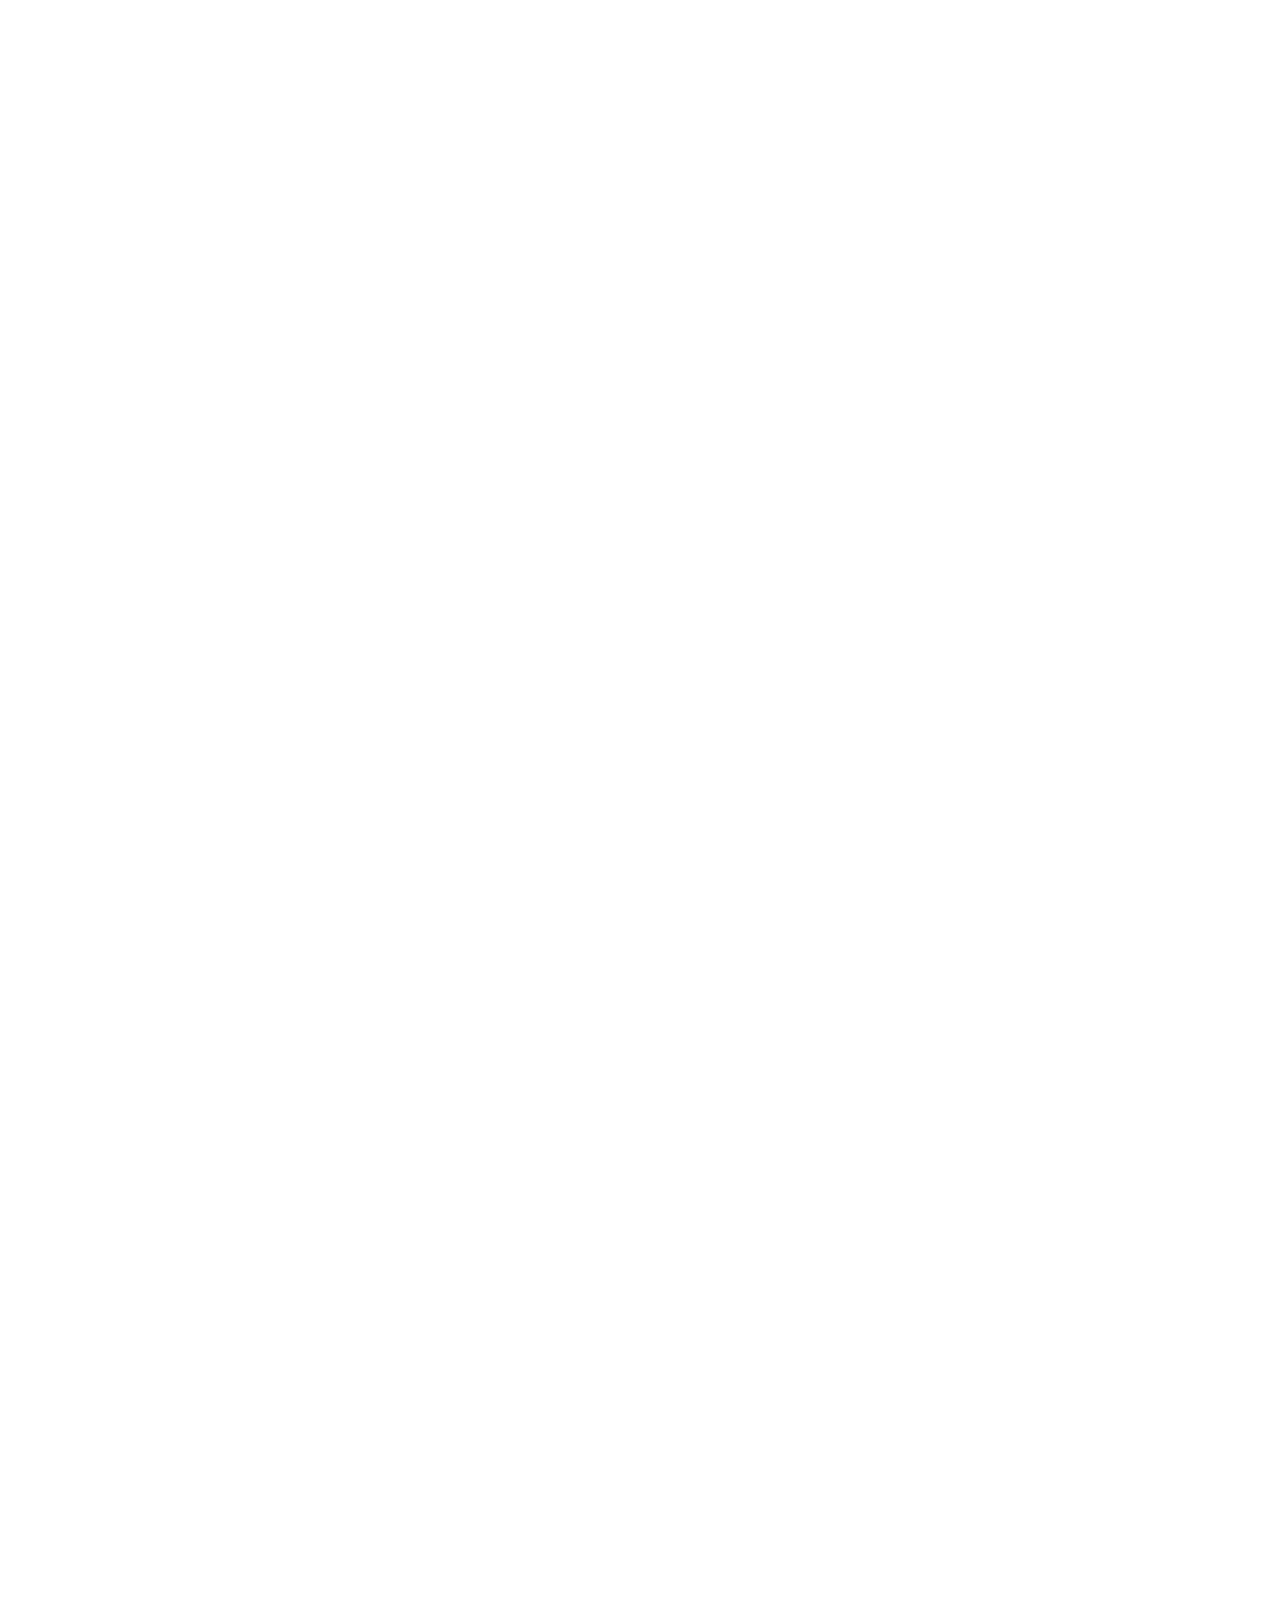
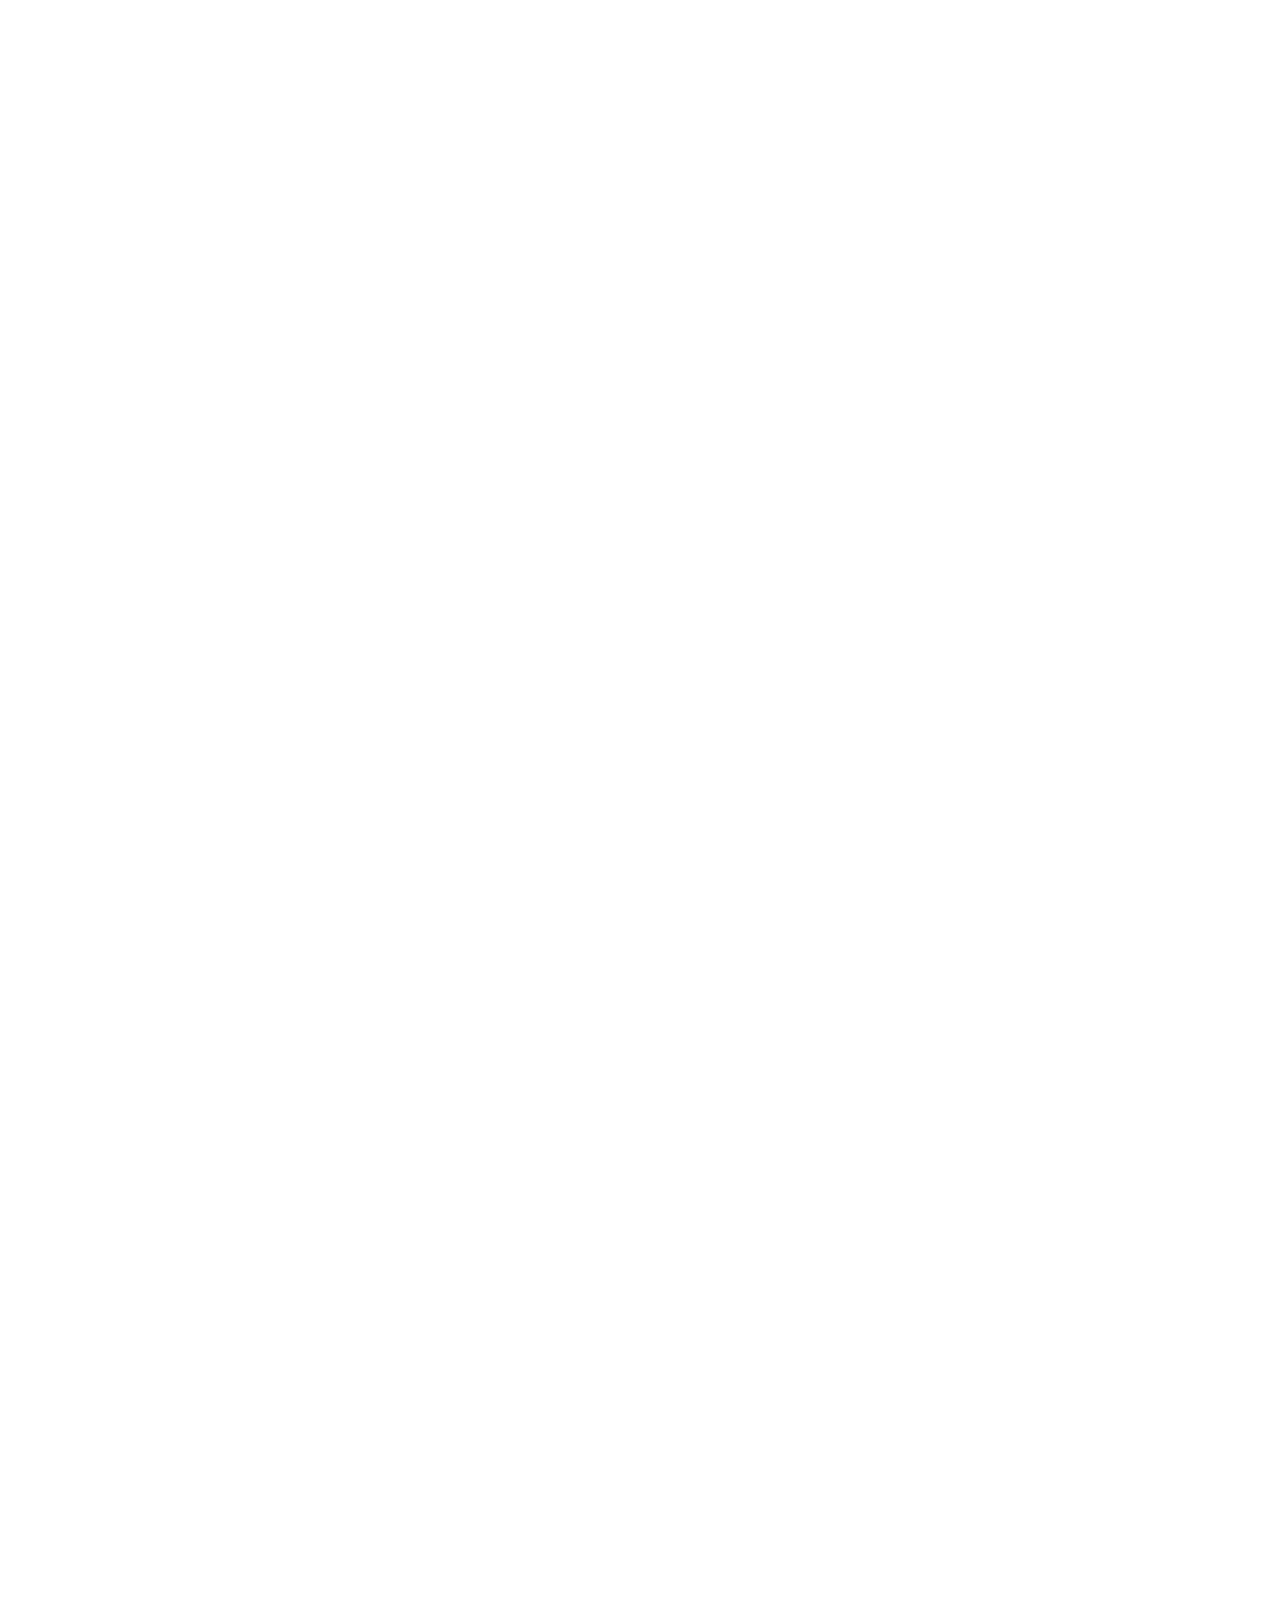
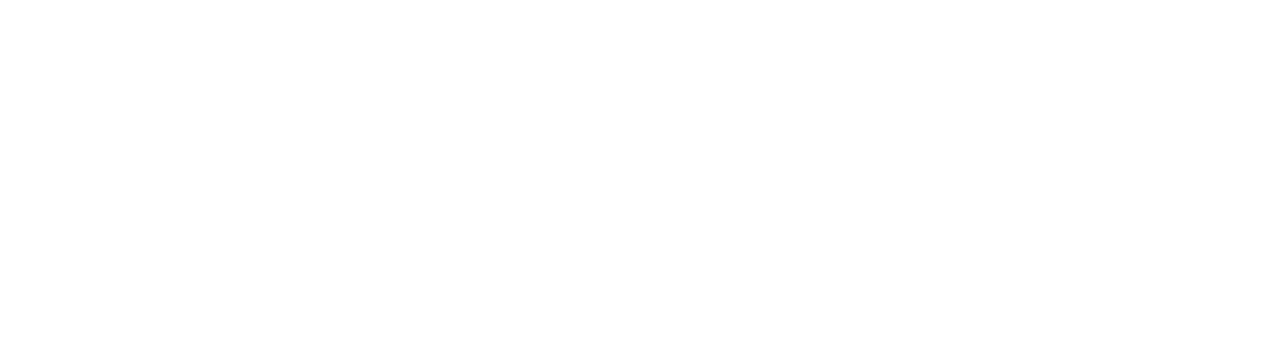
==== commit 07915257: "Update index.html" ====
--- a/index.html
+++ b/index.html
@@ -63,6 +63,11 @@
     </nav>
   </div>
 </header>
+
+    <section style="height: 100vh;"></section>
+<section data-aos="fade-up" style="background: #eee; padding: 50px; text-align: center;">
+  <h2>This should fade up</h2>
+</section>
 
 
     
--- a/style.css
+++ b/style.css
@@ -212,7 +212,7 @@
 
 .main-header {
   background-color: #fff;
-  padding: 10px 0;
+  padding: 5px 0; /* thinner header */
   box-shadow: 0 2px 5px rgba(0, 0, 0, 0.05);
   z-index: 1000;
 }
@@ -228,17 +228,23 @@
 }
 
 .logo img {
-  height: 60px;
+  height: 75px; /* slightly larger logo */
   object-fit: contain;
 }
 
 /* Navigation */
+.main-nav {
+  margin-left: auto; /* move nav to the right */
+}
+
 .main-nav ul {
   list-style: none;
   display: flex;
   gap: 30px;
-  margin-right: auto;
-}
+  justify-content: flex-end; /* ✅ aligns links to the right */
+  align-items: center;
+}
+
 
 .main-nav a {
   text-decoration: none;
@@ -302,6 +308,10 @@
     display: flex;
   }
 }
+
+
+
+
 
 
 
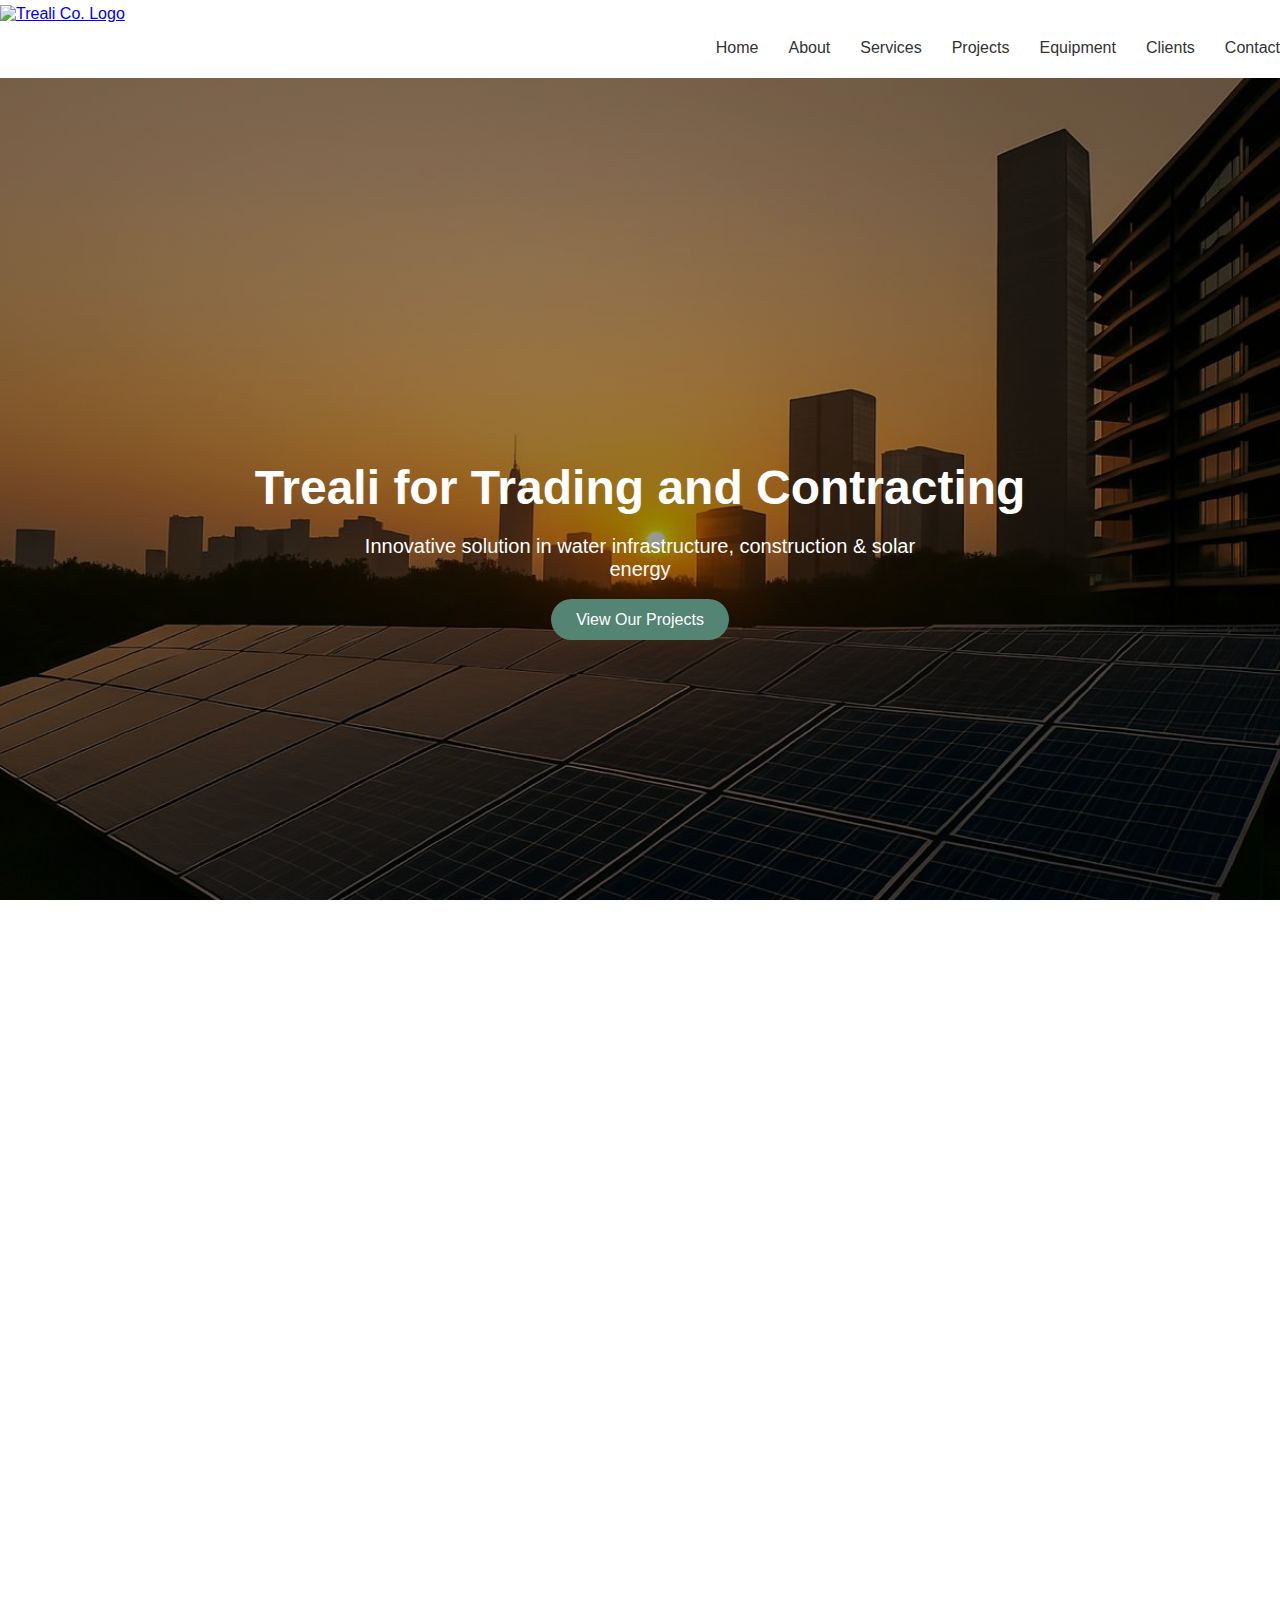
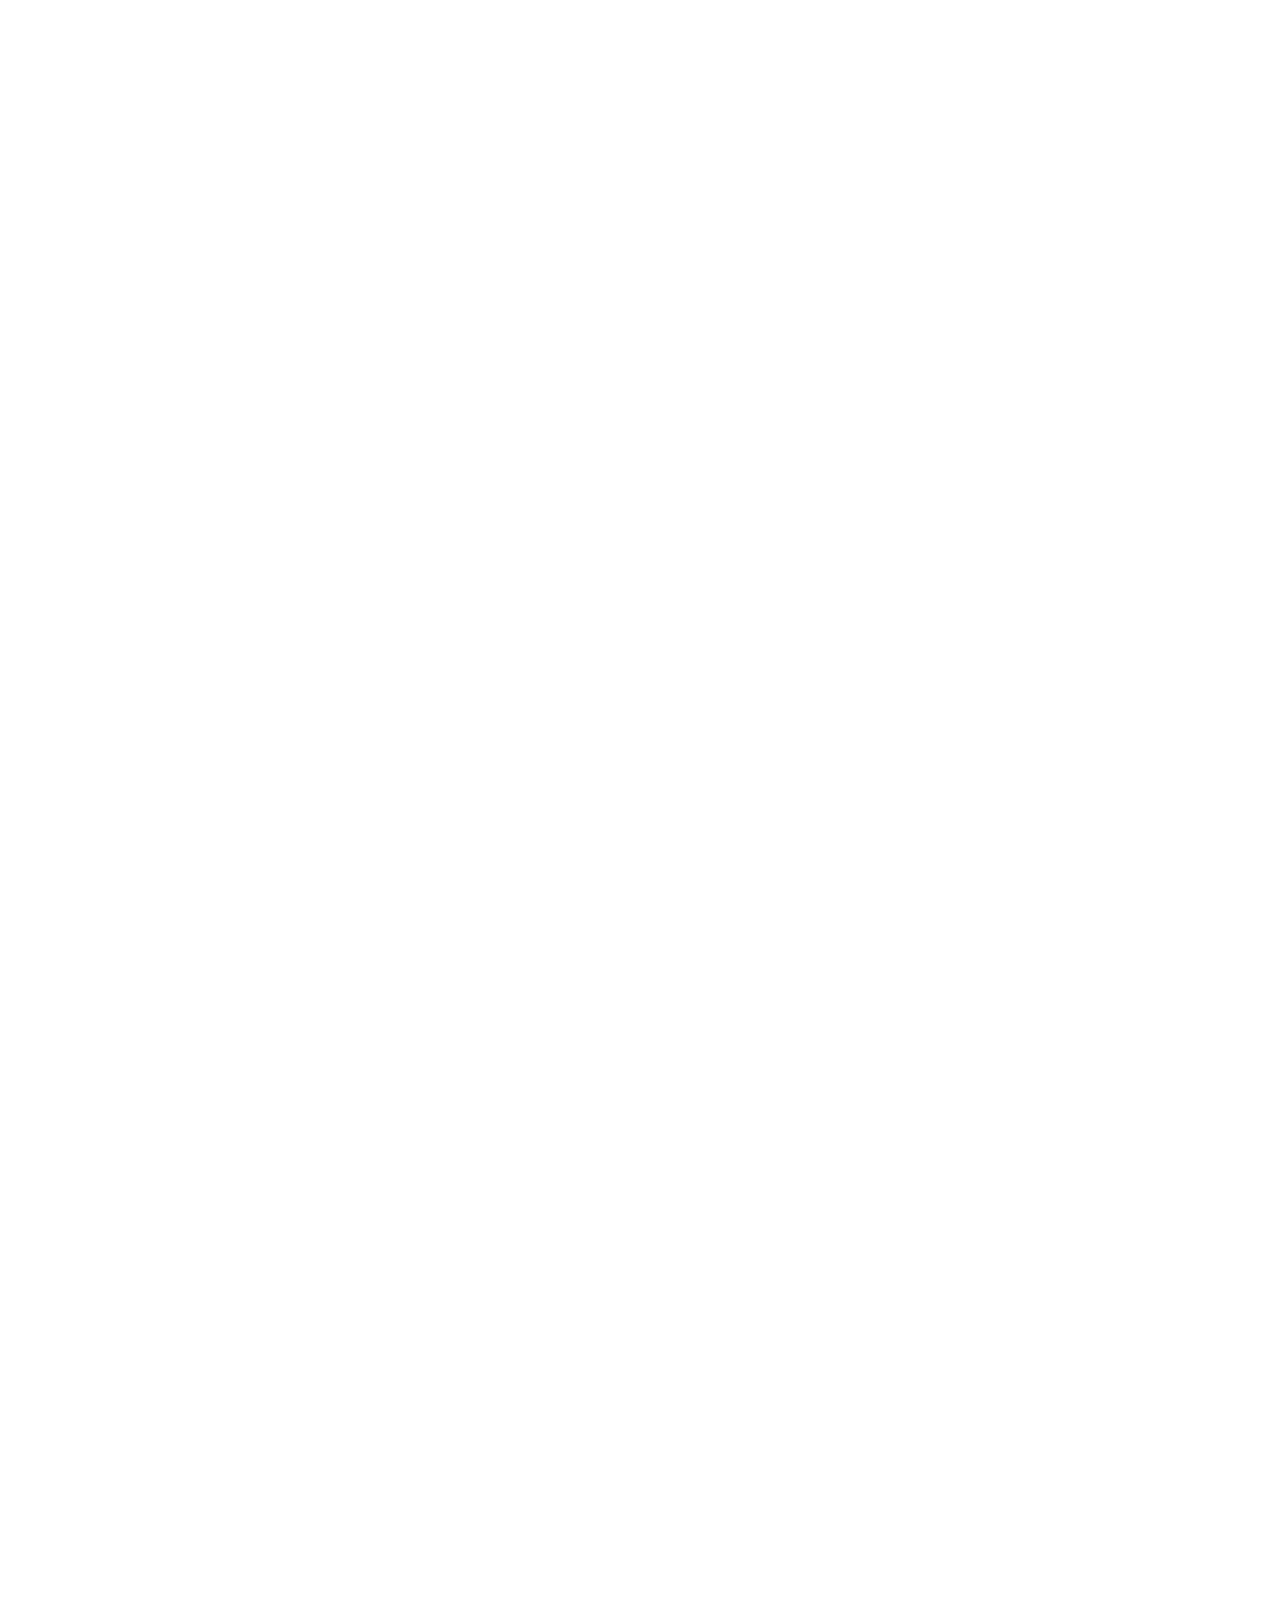
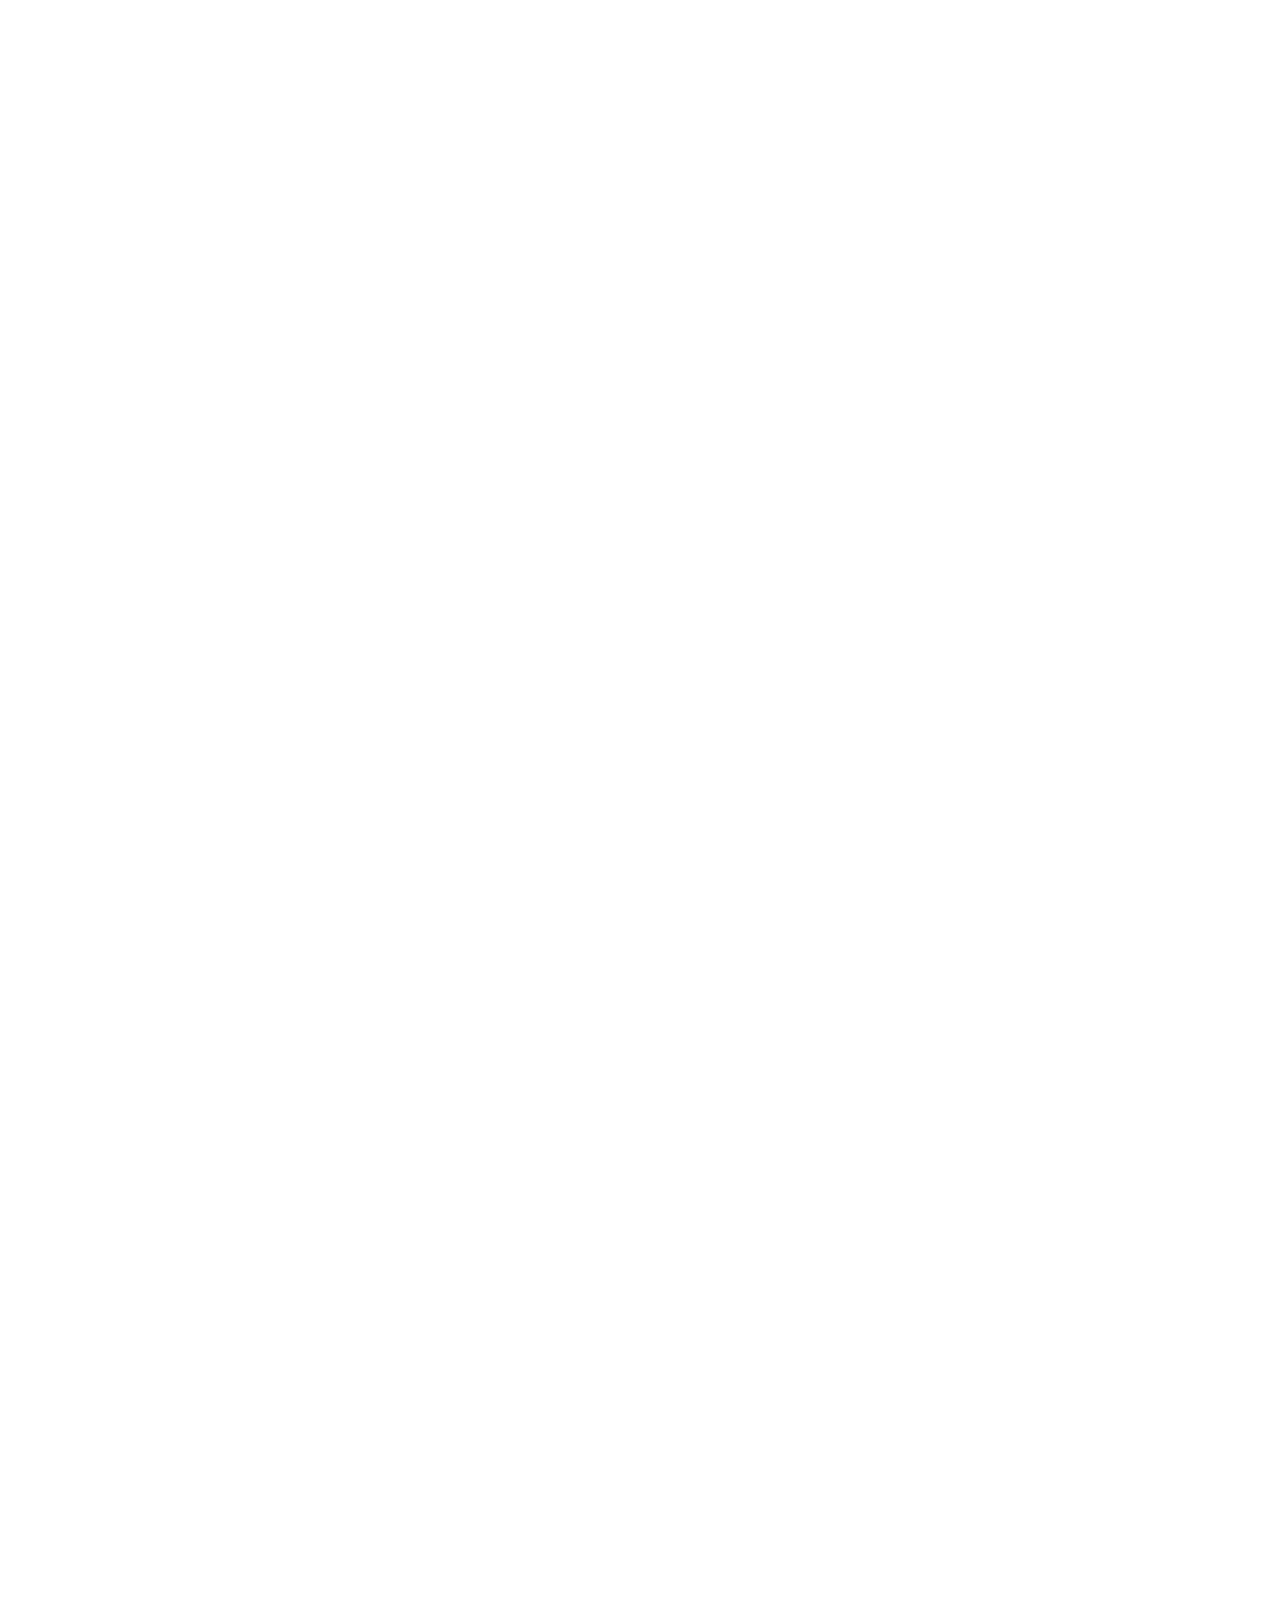
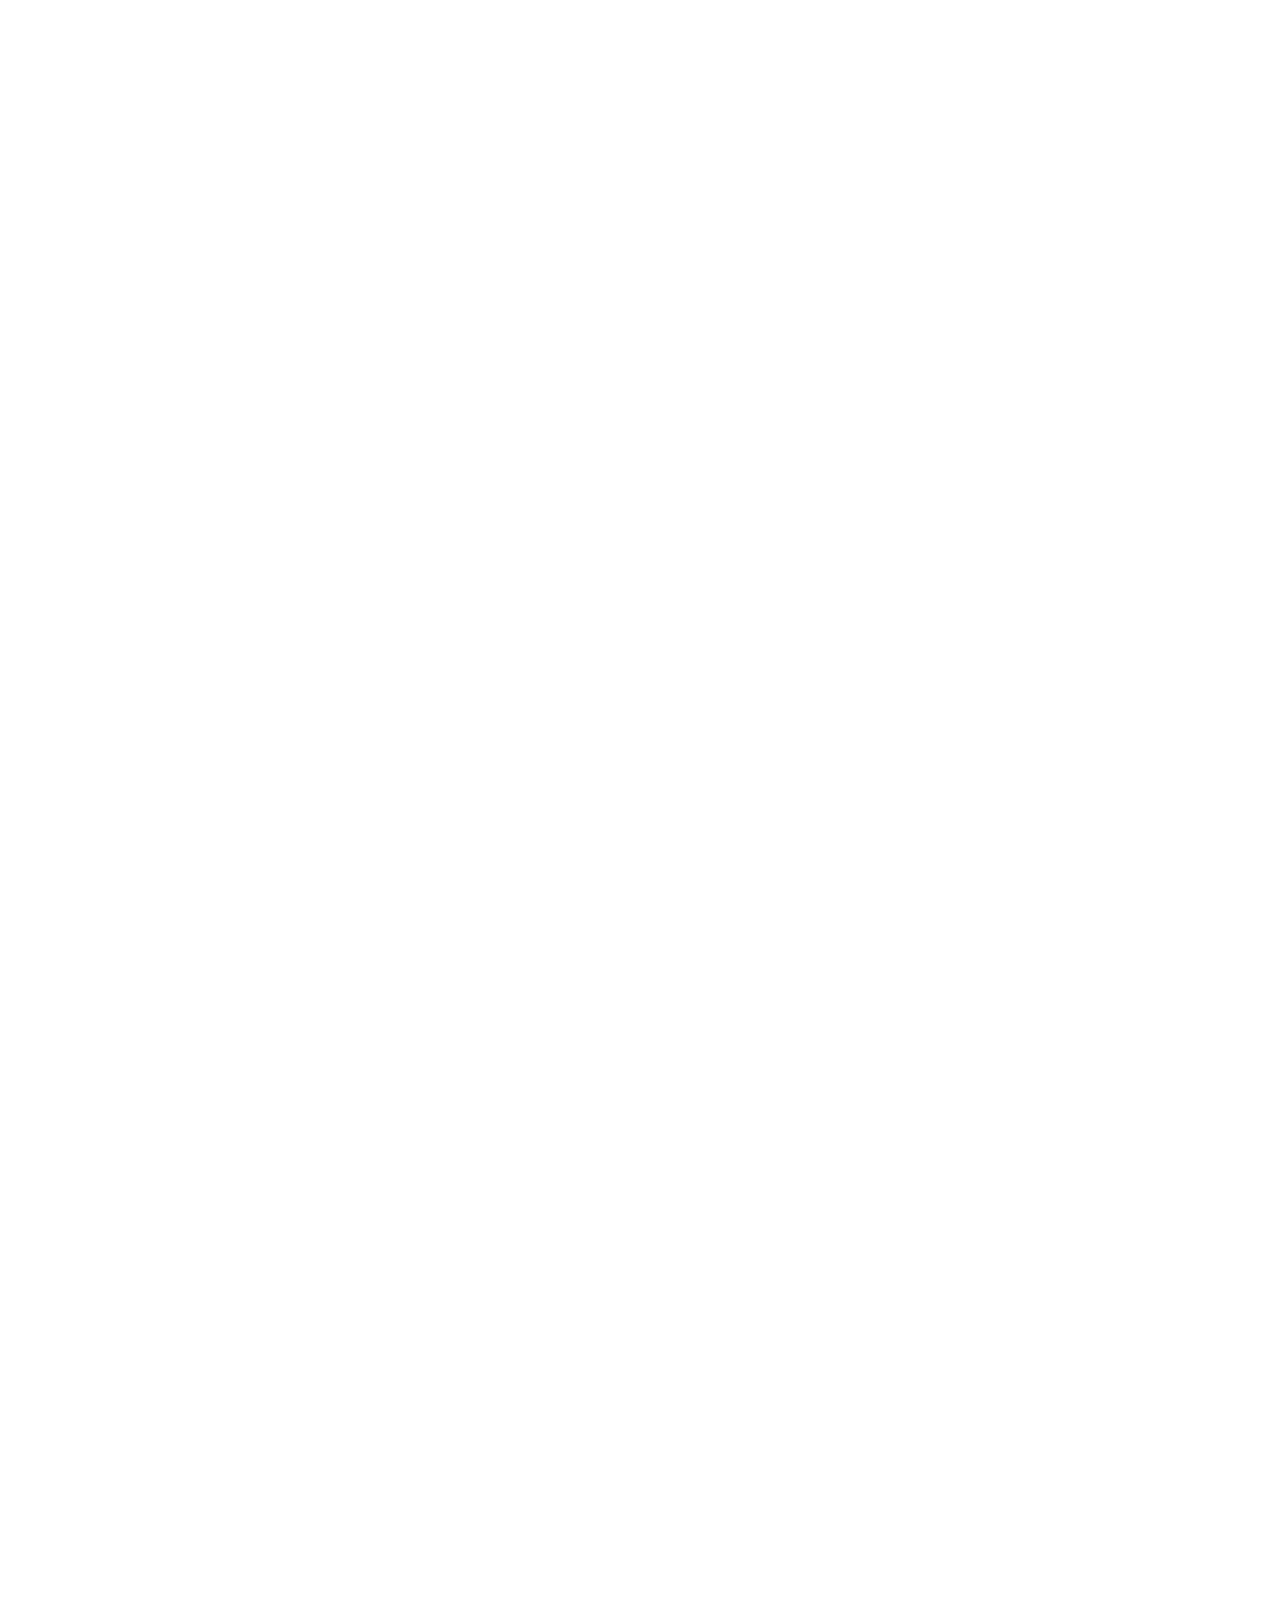
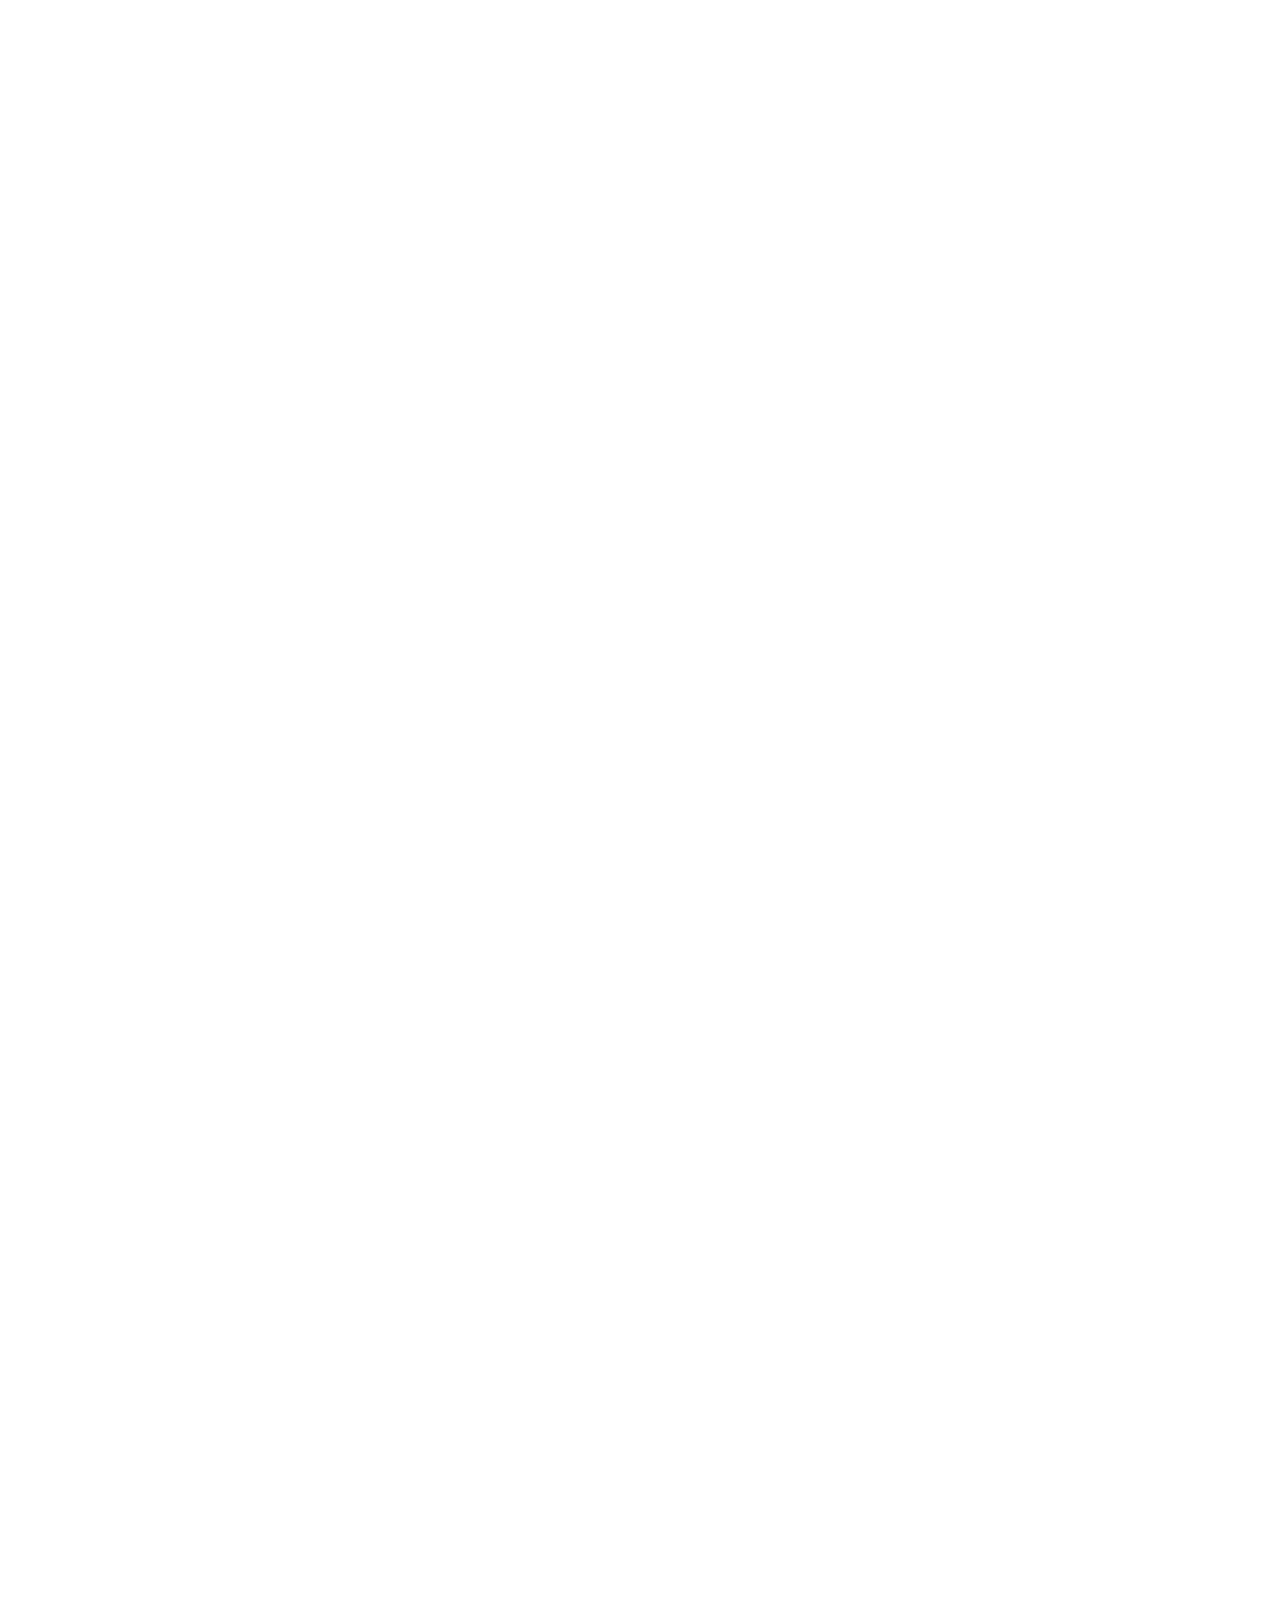
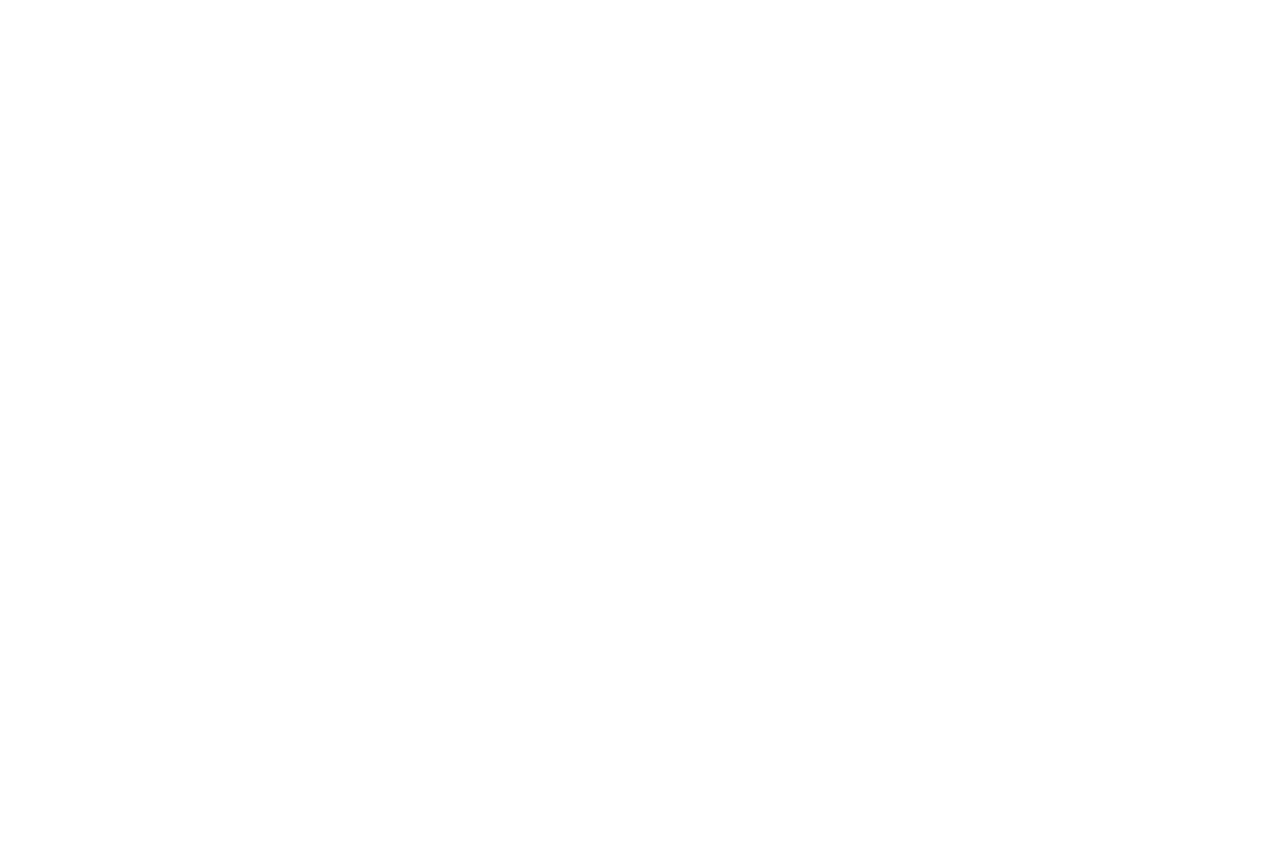
==== commit d509fcb6: "Update index.html" ====
--- a/index.html
+++ b/index.html
@@ -64,11 +64,7 @@
   </div>
 </header>
 
-    <section style="height: 100vh;"></section>
-<section data-aos="fade-up" style="background: #eee; padding: 50px; text-align: center;">
-  <h2>This should fade up</h2>
-</section>
-
+ 
 
     
     <section class="hero">
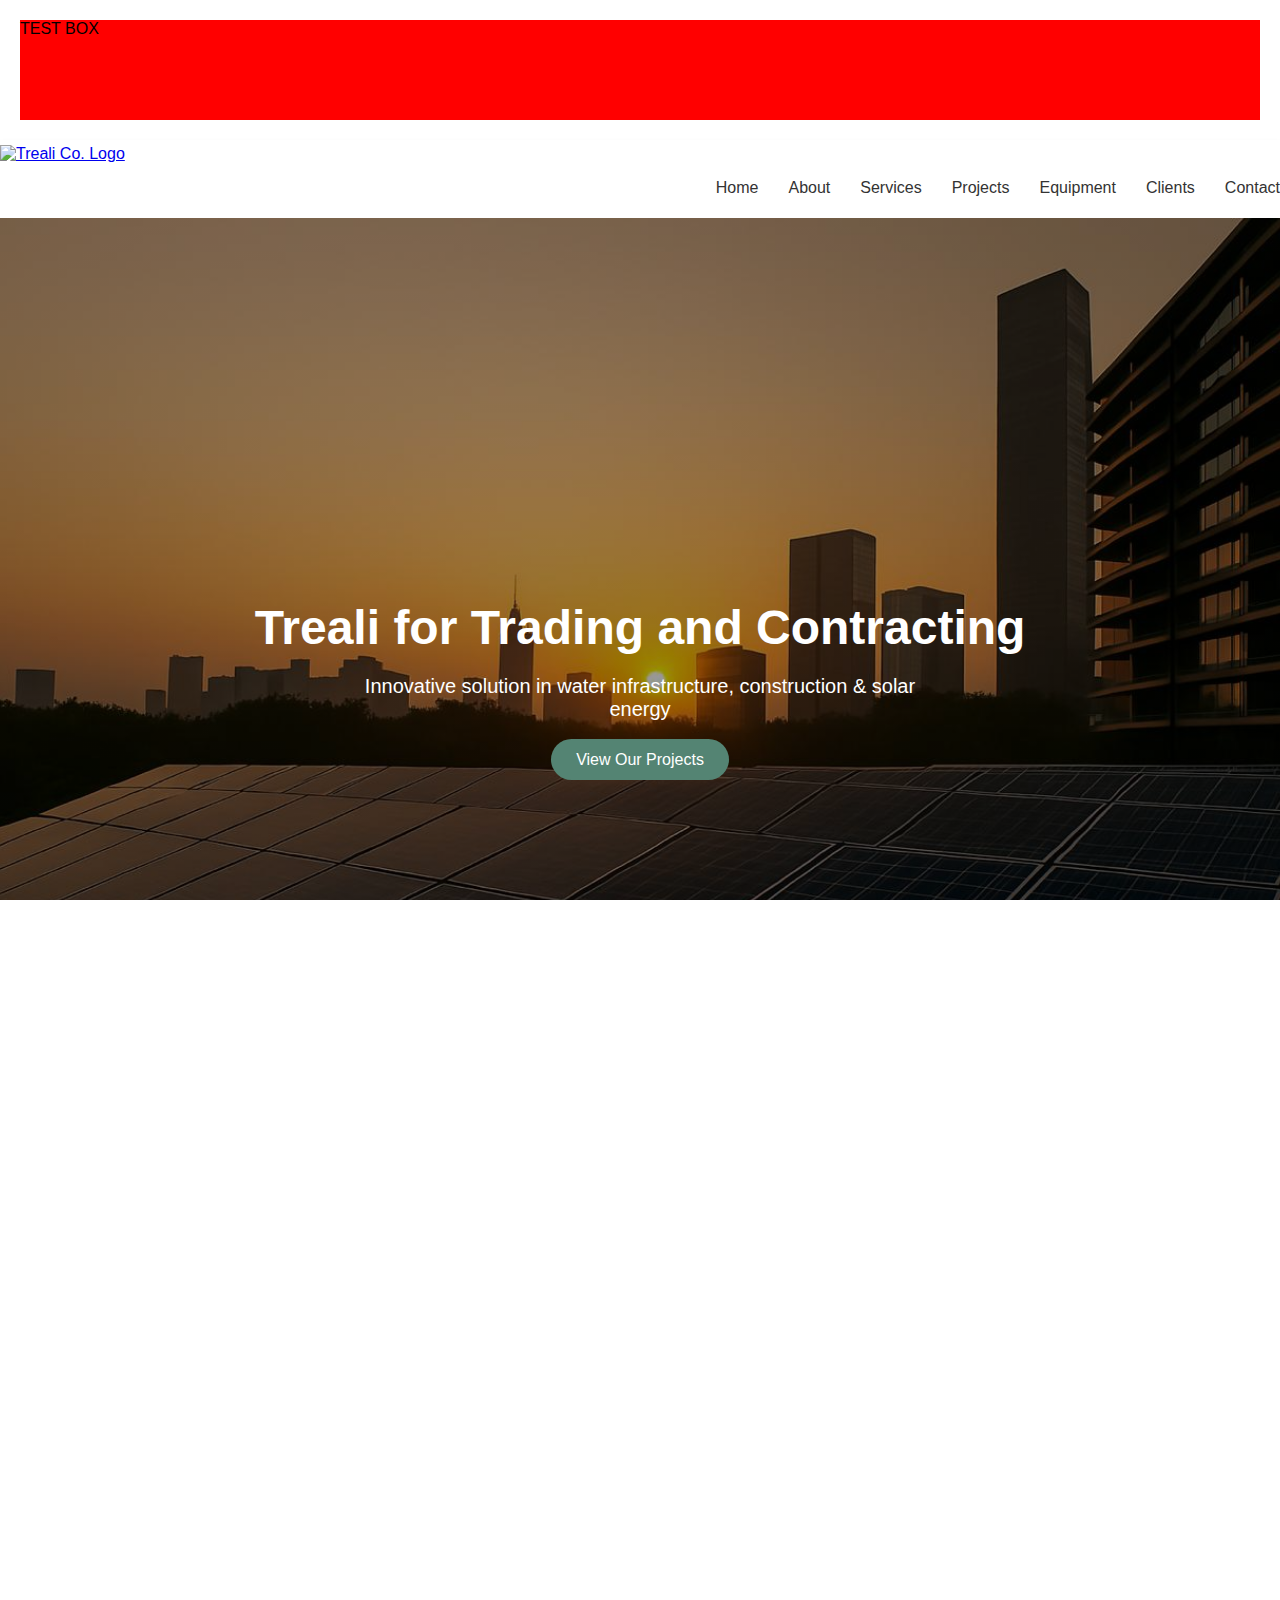
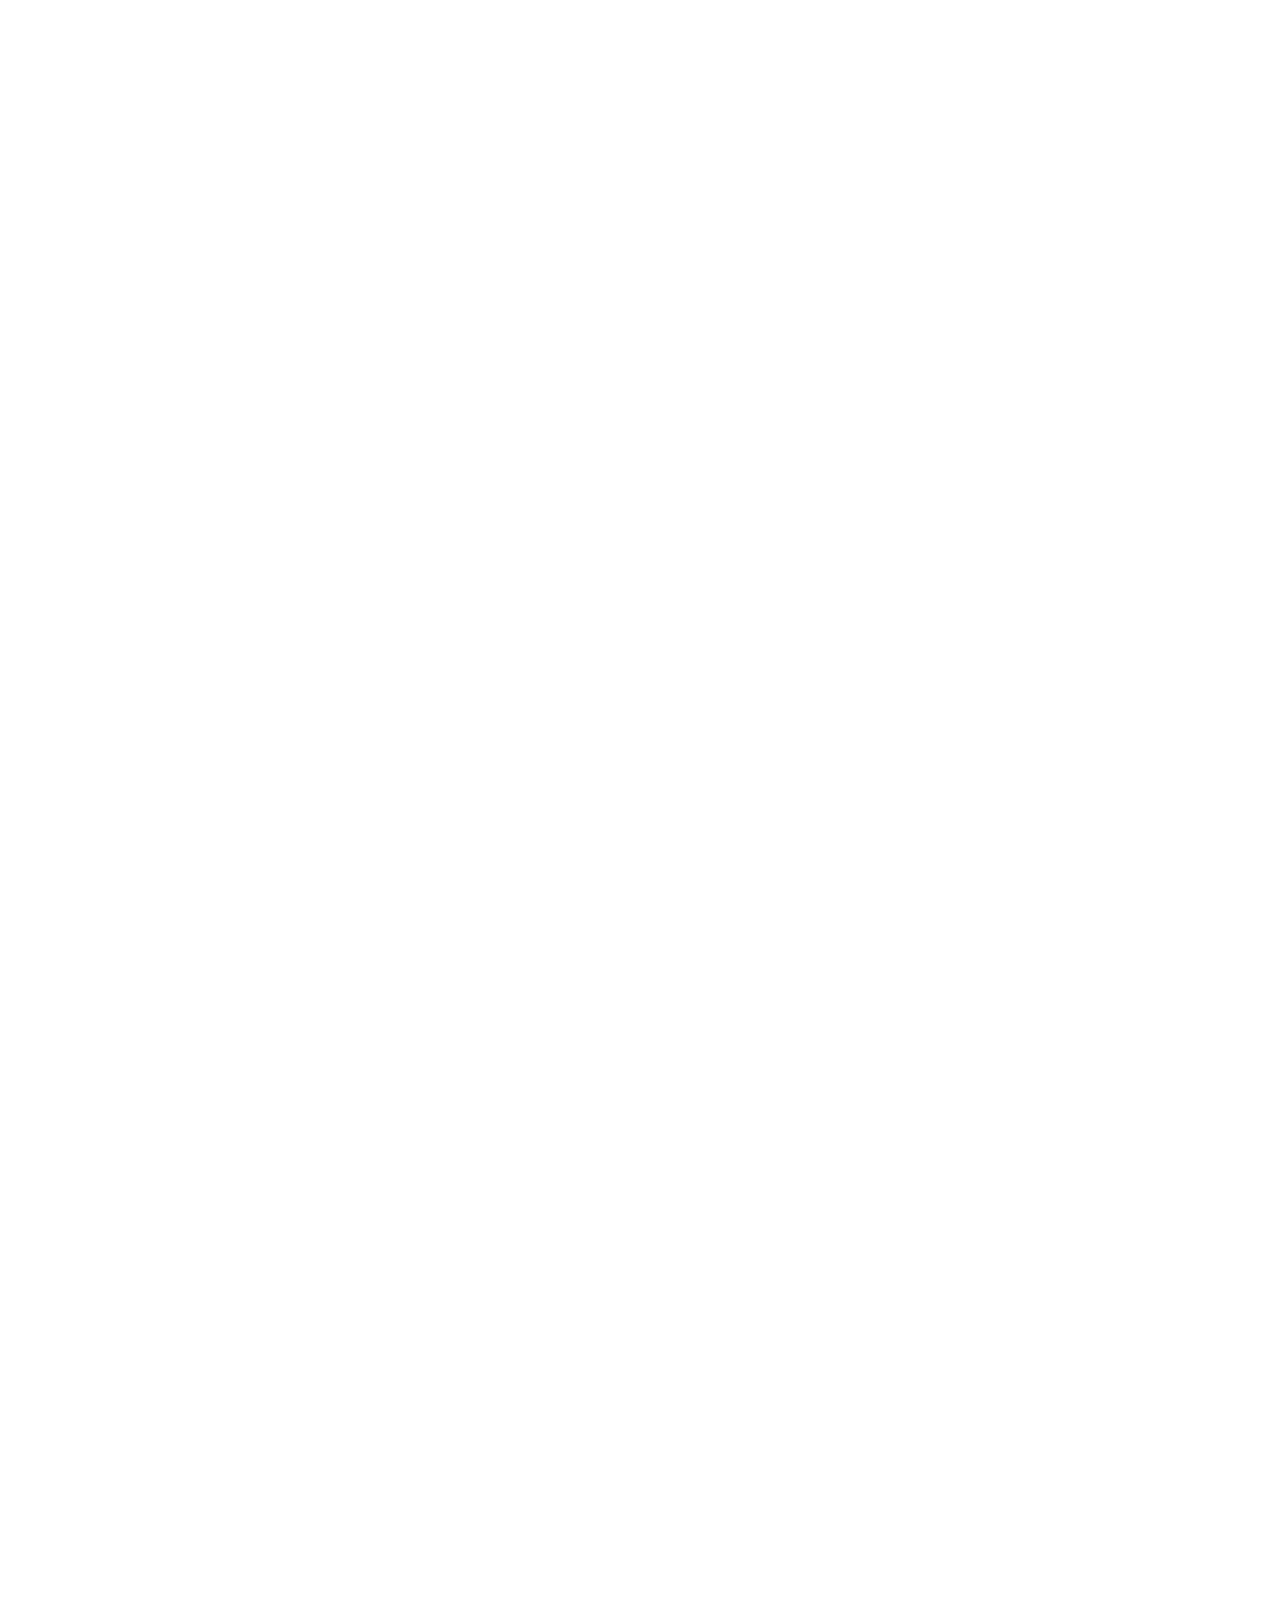
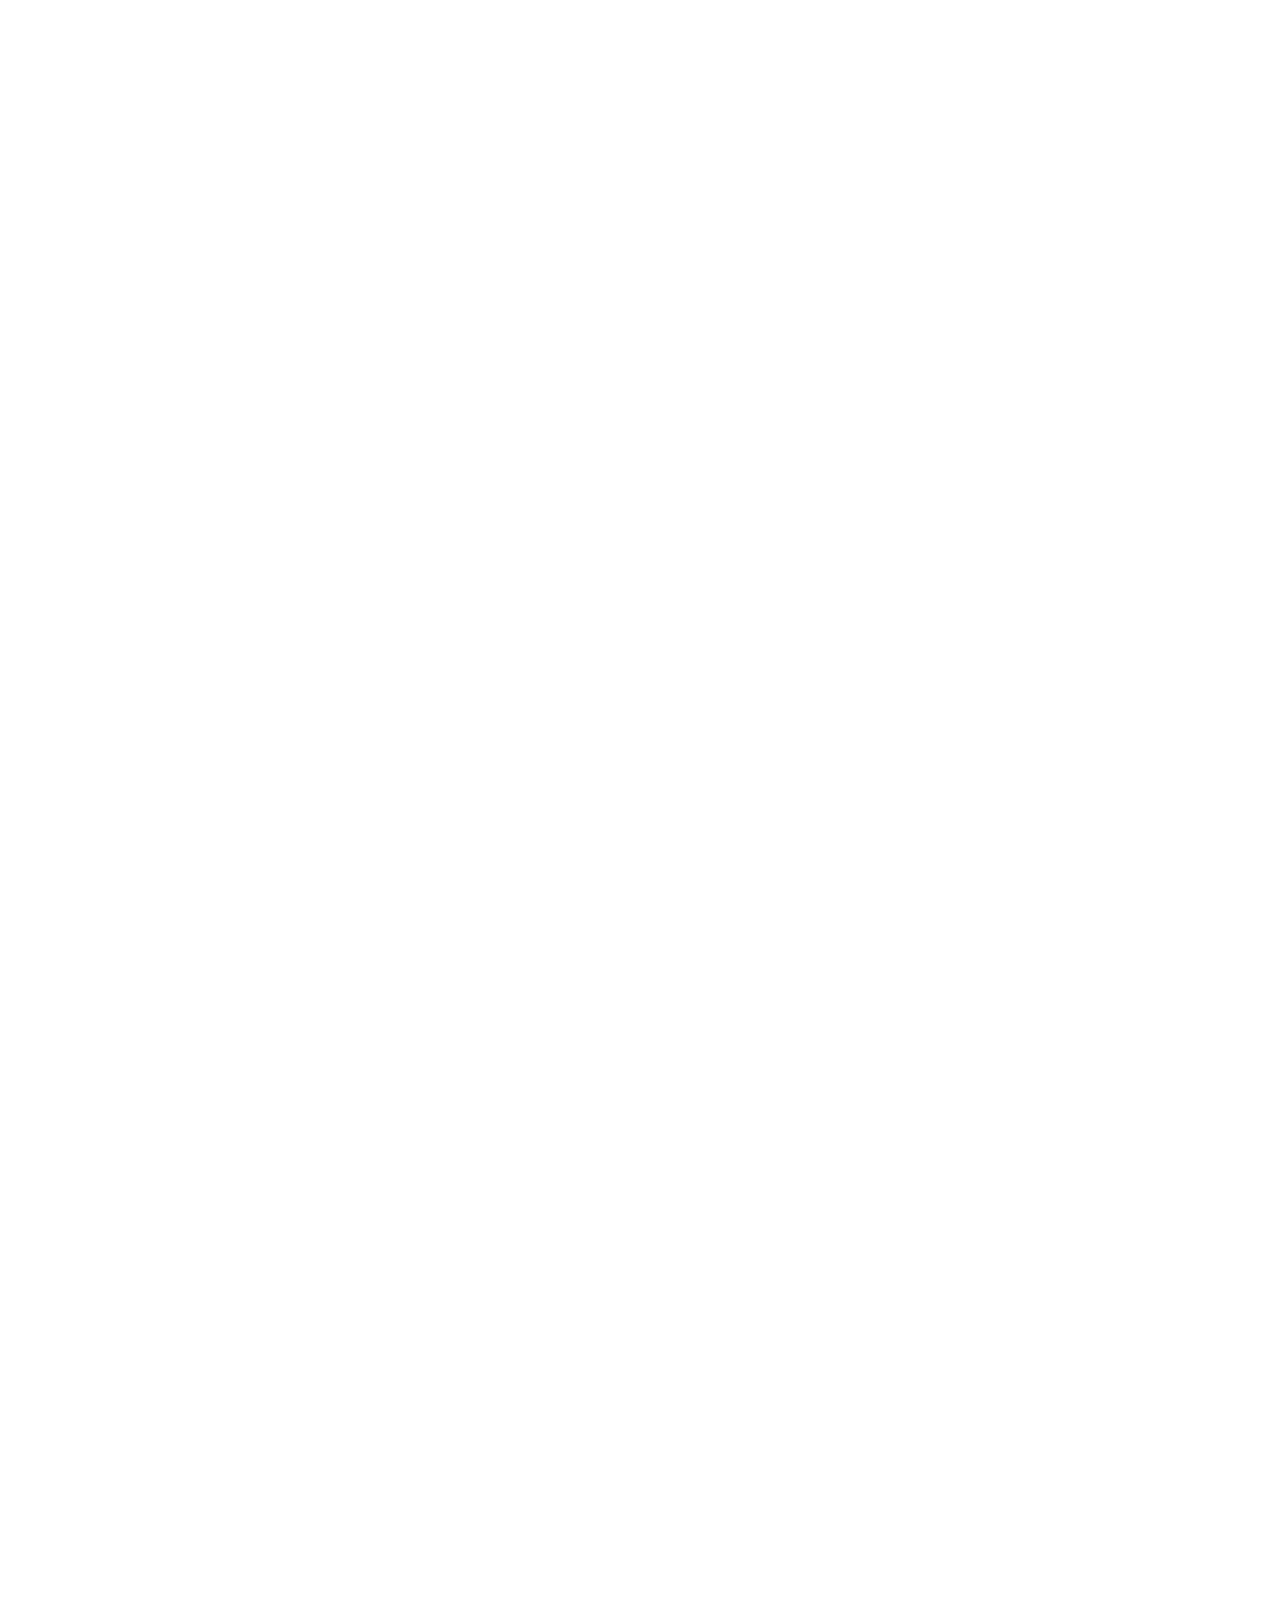
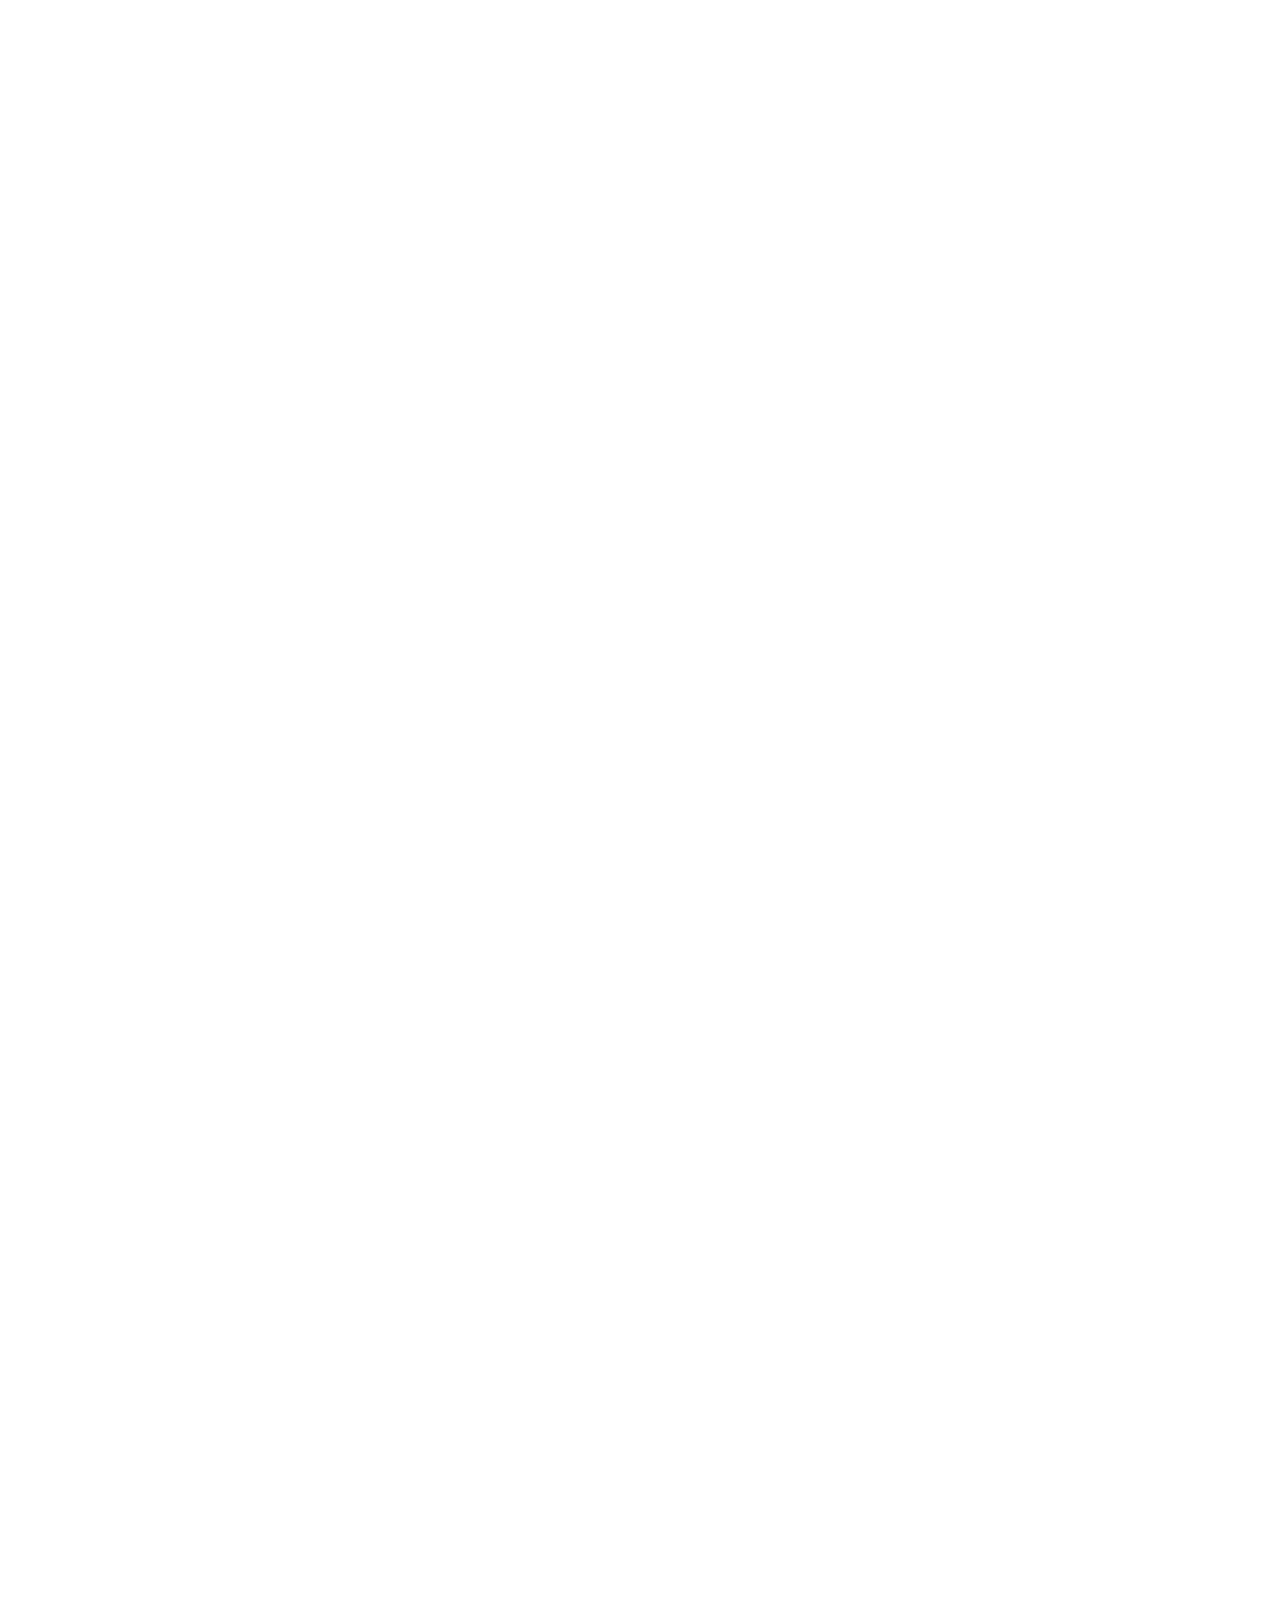
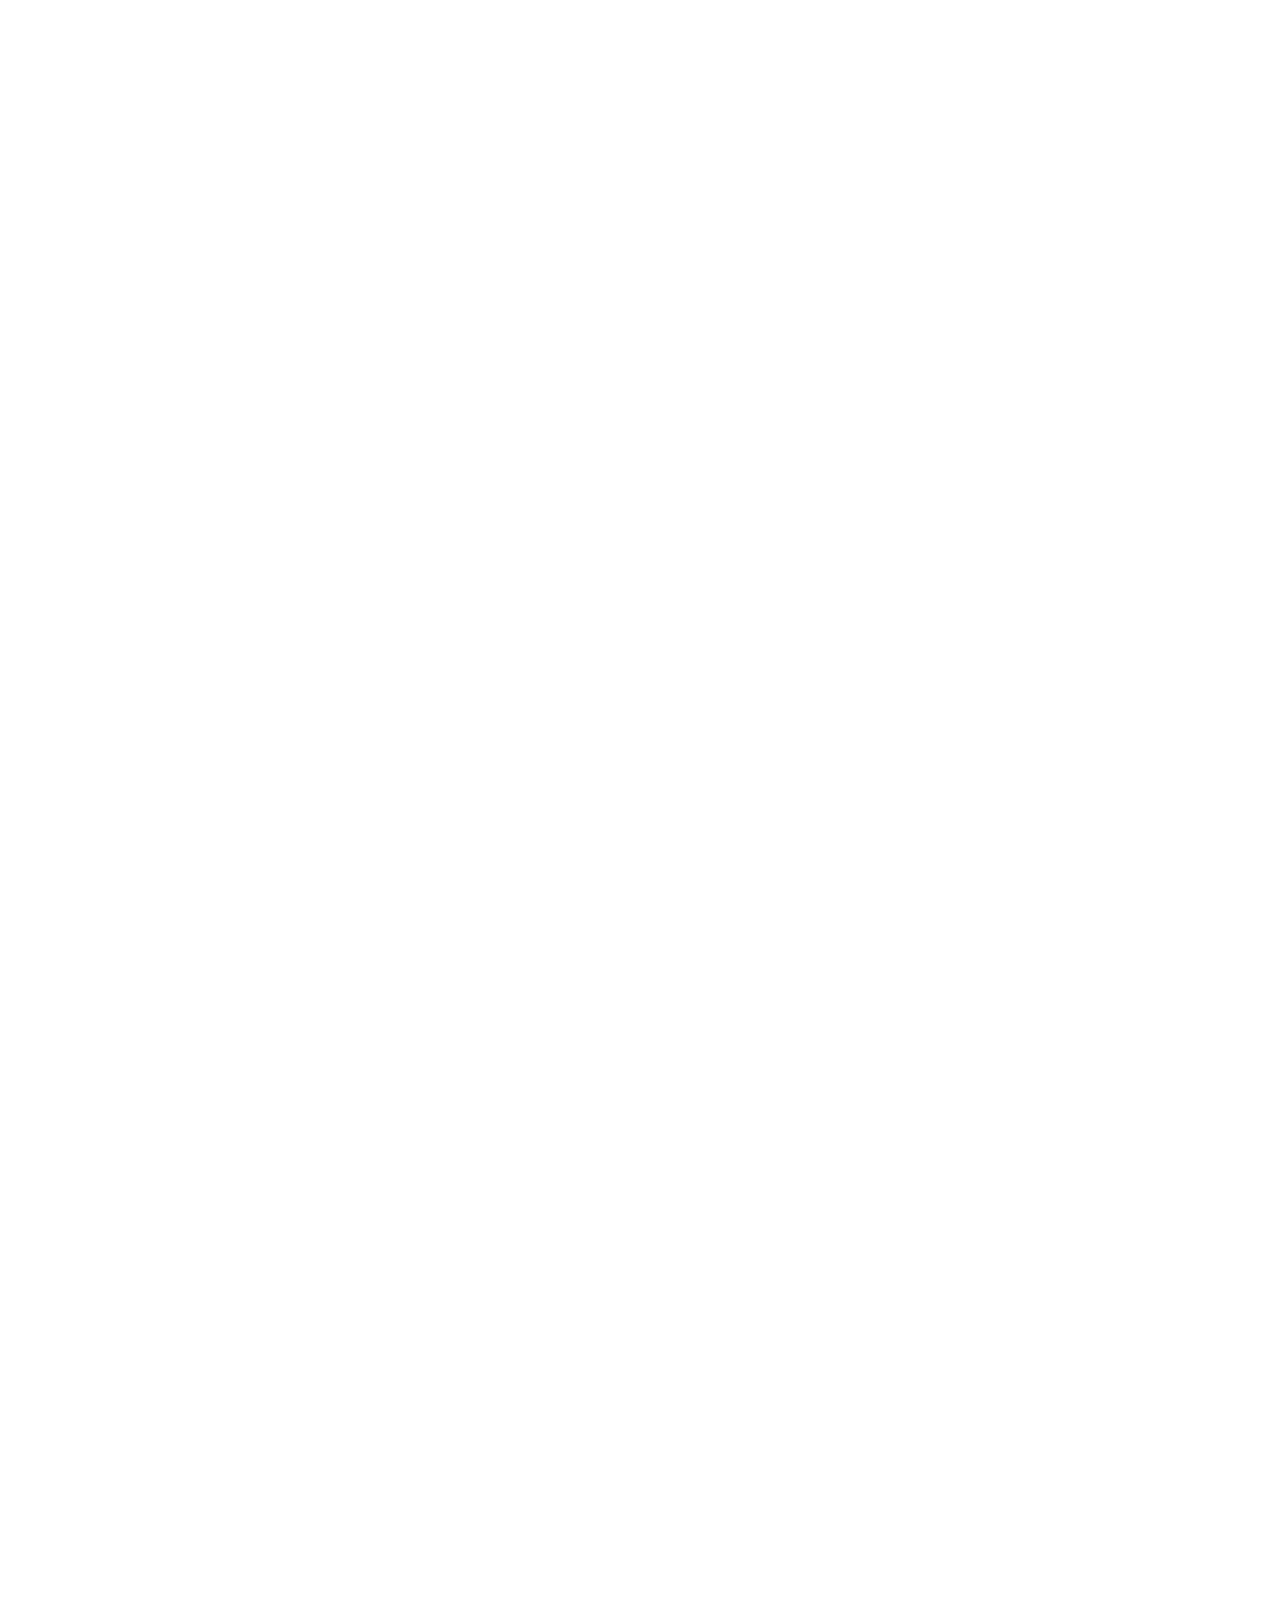
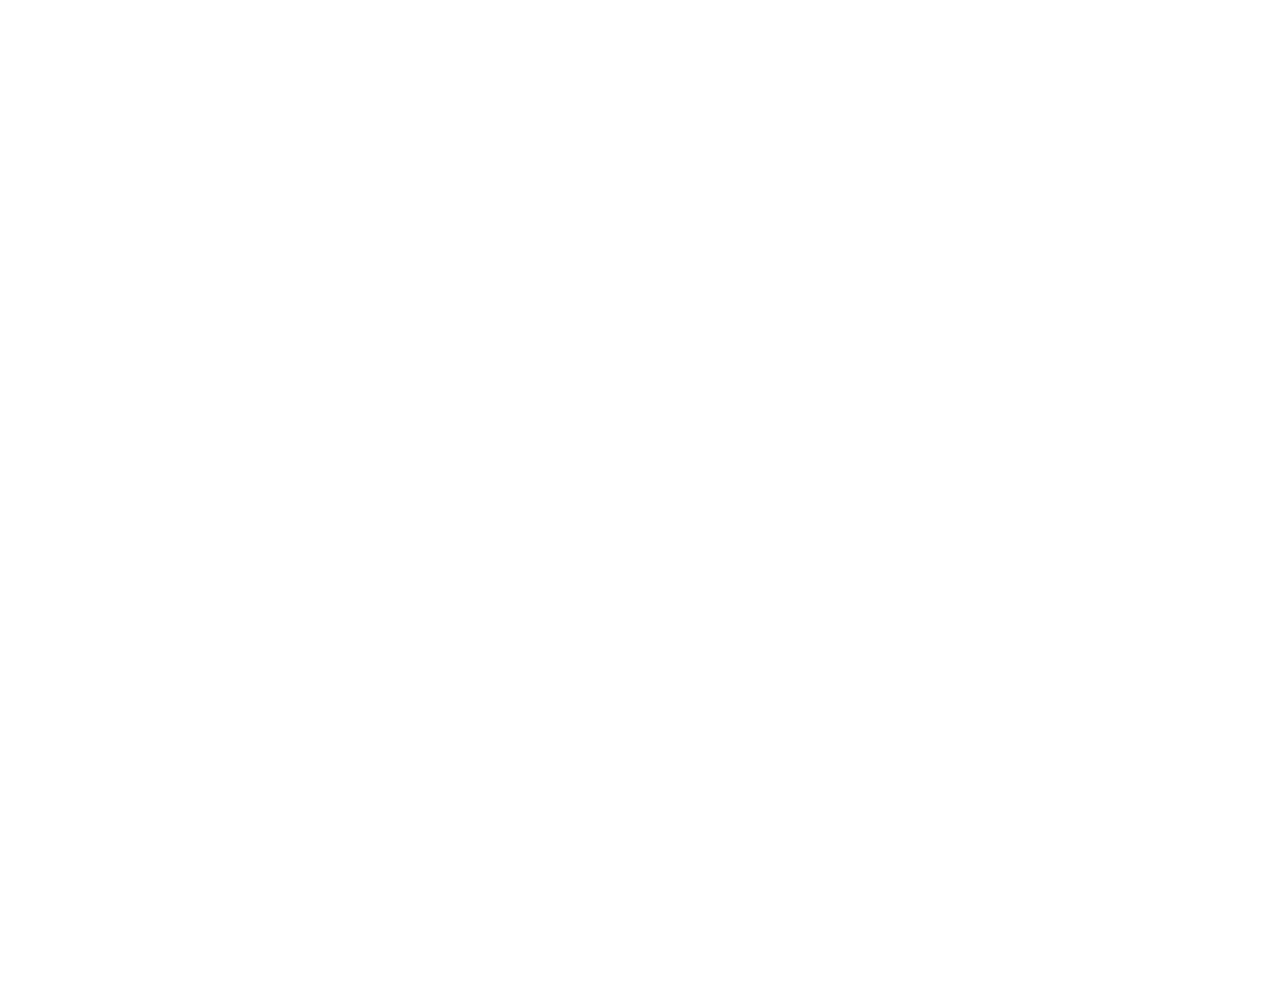
==== commit 0f73b2ed: "Update index.html" ====
--- a/index.html
+++ b/index.html
@@ -1,237 +1,208 @@
 <!DOCTYPE html>
+
 <html lang="en">
 <head>
-    <!-- Google Tag Manager -->
+<!-- Google Tag Manager -->
 <script>(function(w,d,s,l,i){w[l]=w[l]||[];w[l].push({'gtm.start':
 new Date().getTime(),event:'gtm.js'});var f=d.getElementsByTagName(s)[0],
 j=d.createElement(s),dl=l!='dataLayer'?'&l='+l:'';j.async=true;j.src=
 'https://www.googletagmanager.com/gtm.js?id='+i+dl;f.parentNode.insertBefore(j,f);
 })(window,document,'script','dataLayer','GTM-MXPBJ6B');</script>
 <!-- End Google Tag Manager -->
-    <meta charset="UTF-8">
-    <meta http-equiv="X-UA-Compatible" content="IE=edge">
-    <meta name="viewport" content="width=device-width, initial-scale=1.0">
-    <title>TREALICO</title>
-    
-    <meta name="description" content="trealico for trading and contracting"/>
-  <!-- مكتبات CSS -->
-  <link rel="stylesheet" href="style.css">
-  <link href="https://unpkg.com/aos@2.3.1/dist/aos.css" rel="stylesheet">
-  <link rel="stylesheet" href="https://cdnjs.cloudflare.com/ajax/libs/font-awesome/5.15.4/css/all.min.css">
-  <link rel="stylesheet" href="https://cdn.jsdelivr.net/npm/swiper@8/swiper-bundle.min.css" />
-  <link href="https://fonts.googleapis.com/css2?family=Poppins:wght@100;200;300;400;600;700&display=swap" rel="stylesheet">
-  <link rel="icon" href="images/logo.jpg">
-  <!-- مكتبات JS -->
-  <script src="https://kit.fontawesome.com/a076d05399.js" crossorigin="anonymous"></script>
-  
-</head>
-<body>
+<meta charset="utf-8"/>
+<meta content="IE=edge" http-equiv="X-UA-Compatible"/>
+<meta content="width=device-width, initial-scale=1.0" name="viewport"/>
+<title>TREALICO</title>
+<meta content="trealico for trading and contracting" name="description">
+<!-- مكتبات CSS -->
+<link href="style.css" rel="stylesheet"/>
+<link href="https://unpkg.com/aos@2.3.1/dist/aos.css" rel="stylesheet"/>
+<link href="https://cdnjs.cloudflare.com/ajax/libs/font-awesome/5.15.4/css/all.min.css" rel="stylesheet"/>
+<link href="https://cdn.jsdelivr.net/npm/swiper@8/swiper-bundle.min.css" rel="stylesheet">
+<link href="https://fonts.googleapis.com/css2?family=Poppins:wght@100;200;300;400;600;700&amp;display=swap" rel="stylesheet"/>
+<link href="images/logo.jpg" rel="icon"/>
+<!-- مكتبات JS -->
+<script crossorigin="anonymous" src="https://kit.fontawesome.com/a076d05399.js"></script>
+</link></meta><style>
+[data-aos] {
+  opacity: 1 !important;
+  transform: none !important;
+}
+</style></head>
+<body><div data-aos="fade-up" style="height:100px; background: red; margin:20px;">TEST BOX</div>
 <!-- Google Tag Manager (noscript) -->
-<noscript><iframe src="https://www.googletagmanager.com/ns.html?id=GTM-MXPBJ6B"
-height="0" width="0" style="display:none;visibility:hidden"></iframe></noscript>
+<noscript><iframe height="0" src="https://www.googletagmanager.com/ns.html?id=GTM-MXPBJ6B" style="display:none;visibility:hidden" width="0"></iframe></noscript>
 <!-- End Google Tag Manager (noscript) -->
-
-
-
-    
- <header class="main-header">
-  <div class="touch-container">
-    <div class="logo">
-      <a href="#">
-        <img src="images/treali logo.jpeg" alt="Treali Co. Logo">
-      </a>
-    </div>
-
-    <!-- Hamburger Menu -->
-    <input type="checkbox" id="menu-toggle">
-    <label for="menu-toggle" class="hamburger">
-      <span></span>
-      <span></span>
-      <span></span>
-    </label>
-
-    <nav class="main-nav">
-      <ul>
-        <li><a href="#">Home</a></li>
-        <li><a href="#about">About</a></li>
-        <li><a href="#services">Services</a></li>
-        <li><a href="#public">Projects</a></li>
-        <li><a href="#equipment">Equipment</a></li>
-        <li><a href="#clients">Clients</a></li>
-        <li><a href="#contact">Contact</a></li>
-      </ul>
-    </nav>
-  </div>
+<header class="main-header">
+<div class="touch-container">
+<div class="logo">
+<a href="#">
+<img alt="Treali Co. Logo" src="images/treali logo.jpeg"/>
+</a>
+</div>
+<!-- Hamburger Menu -->
+<input id="menu-toggle" type="checkbox"/>
+<label class="hamburger" for="menu-toggle">
+<span></span>
+<span></span>
+<span></span>
+</label>
+<nav class="main-nav">
+<ul>
+<li><a href="#">Home</a></li>
+<li><a href="#about">About</a></li>
+<li><a href="#services">Services</a></li>
+<li><a href="#public">Projects</a></li>
+<li><a href="#equipment">Equipment</a></li>
+<li><a href="#clients">Clients</a></li>
+<li><a href="#contact">Contact</a></li>
+</ul>
+</nav>
+</div>
 </header>
-
- 
-
-    
-    <section class="hero">
-  <div class="hero-content">
-    <h1>Treali for Trading and Contracting</h1>
-    <p>Innovative solution in water infrastructure, construction & solar energy</p>
-    <a href="#public" class="hero-btn">View  Our Projects</a>
-  </div>
-</section>
-
-
-    
-
-
-  <section class="main-we-do" data-aos="fade-up">
-  <div class="mw-row">
-    
-      <div class="mw-col mw-heading">
-          <h2>About us</h2>
-      </div>
-       <div class="mw-col mw-description">
-    <p>Treali Co. For Trading and contracting is a limited partnership company founded in year 2000 between three brothers Ali, Hassan and Hamid Hattab.
+<section class="hero">
+<div class="hero-content">
+<h1>Treali for Trading and Contracting</h1>
+<p>Innovative solution in water infrastructure, construction &amp; solar energy</p>
+<a class="hero-btn" href="#public">View  Our Projects</a>
+</div>
+</section>
+<section class="main-we-do" data-aos="fade-up">
+<div class="mw-row">
+<div class="mw-col mw-heading">
+<h2>About us</h2>
+</div>
+<div class="mw-col mw-description">
+<p>Treali Co. For Trading and contracting is a limited partnership company founded in year 2000 between three brothers Ali, Hassan and Hamid Hattab.
                         In 2020, the management of the company moved to the second generation of Hattab family, Treali Co. is currently managed by two cousins holding Engineering degrees from the UK and France. Mohamad H. El Hattab, holder of Ph.D. in Sustainable Civil Engineering from Imperial College London, UK  and Mohamad M. El Hattab holder of Masters degree in Civil Engineering from HEI, Lille, France.
                         </p>
-       </div>
-  </div>
-</section>
-                
-
-
-                
+</div>
+</div>
+</section>
 <section class="about" id="about">
-  <div class="about-container">
-    <div class="about-box">
-      <img src="images/pencil.png" alt="Mission Icon">
-      <h3>Our Mission</h3>
-      <p>To consolidate our leading position as nimble, reliable, client-oriented innovators in the construction sector.</p>
-    </div>
-
-    <div class="about-box">
-      <img src="images/globe.png" alt="Vision Icon">
-      <h3>Our Vision</h3>
-      <p>To be a leading reference in the construction sector. We aim to deliver cost-effective, high-quality, and timely projects while ensuring safety and sustainability.</p>
-    </div>
-
-    <div class="about-box">
-      <img src="images/book.png" alt="Values Icon">
-      <h3>Our Values</h3>
-      <ul>
-        <li><strong>Safety:</strong> Prioritizing well-being of all our team members.</li>
-        <li><strong>Transparency:</strong> Ethical and clear communication in every project.</li>
-        <li><strong>Innovation:</strong> Always improving, always evolving.</li>
-        <li><strong>Client Satisfaction:</strong> We build long-term client relationships.</li>
-        <li><strong>Quality-Driven:</strong> Performance is our measure of value.</li>
-        <li><strong>Teamwork:</strong> We grow stronger together.</li>
-      </ul>
-    </div>
-  </div>
-</section>     
-
-
-
-
-                
-
+<div class="about-container">
+<div class="about-box">
+<img alt="Mission Icon" src="images/pencil.png"/>
+<h3>Our Mission</h3>
+<p>To consolidate our leading position as nimble, reliable, client-oriented innovators in the construction sector.</p>
+</div>
+<div class="about-box">
+<img alt="Vision Icon" src="images/globe.png"/>
+<h3>Our Vision</h3>
+<p>To be a leading reference in the construction sector. We aim to deliver cost-effective, high-quality, and timely projects while ensuring safety and sustainability.</p>
+</div>
+<div class="about-box">
+<img alt="Values Icon" src="images/book.png"/>
+<h3>Our Values</h3>
+<ul>
+<li><strong>Safety:</strong> Prioritizing well-being of all our team members.</li>
+<li><strong>Transparency:</strong> Ethical and clear communication in every project.</li>
+<li><strong>Innovation:</strong> Always improving, always evolving.</li>
+<li><strong>Client Satisfaction:</strong> We build long-term client relationships.</li>
+<li><strong>Quality-Driven:</strong> Performance is our measure of value.</li>
+<li><strong>Teamwork:</strong> We grow stronger together.</li>
+</ul>
+</div>
+</div>
+</section>
 <section class="services" id="services">
-  <div class="our-services">
-    <h1>Our <span>Services</span></h1>
-    <div class="rowss">
-      <div class="services_col" data-aos="fade-up">
-        <i class="fas fa-water"></i>
-        <p>Elevated Water Tanks</p>
-      </div>
-      <div class="services_col" data-aos="fade-up" data-aos-delay="100">
-        <i class="fas fa-database"></i>
-        <p>Ground Water Reservoirs</p>
-      </div>
-      <div class="services_col" data-aos="fade-up" data-aos-delay="200">
-        <i class="fas fa-network-wired"></i>
-        <p>Water Networks</p>
-      </div>
-      <div class="services_col" data-aos="fade-up" data-aos-delay="300">
-        <i class="fas fa-pump-soap"></i>
-        <p>Pumping Stations</p>
-      </div>
-      <div class="services_col" data-aos="fade-up" data-aos-delay="400">
-        <i class="fas fa-school"></i>
-        <p>Public Schools</p>
-      </div>
-      <div class="services_col" data-aos="fade-up" data-aos-delay="500">
-        <i class="fas fa-futbol"></i>
-        <p>Playgrounds</p>
-      </div>
-      <div class="services_col" data-aos="fade-up" data-aos-delay="600">
-        <i class="fas fa-warehouse"></i>
-        <p>Hangars & Warehouses</p>
-      </div>
-      <div class="services_col" data-aos="fade-up" data-aos-delay="700">
-        <i class="fas fa-shield-alt"></i>
-        <p>Shoring Systems</p>
-      </div>
-      <div class="services_col" data-aos="fade-up" data-aos-delay="800">
-        <i class="fas fa-solar-panel"></i>
-        <p>Residential Solar Systems</p>
-      </div>
-      <div class="services_col" data-aos="fade-up" data-aos-delay="900">
-        <i class="fas fa-charging-station"></i>
-        <p>Pumping Solar Systems</p>
-      </div>
-    </div>
-  </div>
-</section>
-
-
-
-                
+<div class="our-services">
+<h1>Our <span>Services</span></h1>
+<div class="rowss">
+<div class="services_col" data-aos="fade-up">
+<i class="fas fa-water"></i>
+<p>Elevated Water Tanks</p>
+</div>
+<div class="services_col" data-aos="fade-up" data-aos-delay="100">
+<i class="fas fa-database"></i>
+<p>Ground Water Reservoirs</p>
+</div>
+<div class="services_col" data-aos="fade-up" data-aos-delay="200">
+<i class="fas fa-network-wired"></i>
+<p>Water Networks</p>
+</div>
+<div class="services_col" data-aos="fade-up" data-aos-delay="300">
+<i class="fas fa-pump-soap"></i>
+<p>Pumping Stations</p>
+</div>
+<div class="services_col" data-aos="fade-up" data-aos-delay="400">
+<i class="fas fa-school"></i>
+<p>Public Schools</p>
+</div>
+<div class="services_col" data-aos="fade-up" data-aos-delay="500">
+<i class="fas fa-futbol"></i>
+<p>Playgrounds</p>
+</div>
+<div class="services_col" data-aos="fade-up" data-aos-delay="600">
+<i class="fas fa-warehouse"></i>
+<p>Hangars &amp; Warehouses</p>
+</div>
+<div class="services_col" data-aos="fade-up" data-aos-delay="700">
+<i class="fas fa-shield-alt"></i>
+<p>Shoring Systems</p>
+</div>
+<div class="services_col" data-aos="fade-up" data-aos-delay="800">
+<i class="fas fa-solar-panel"></i>
+<p>Residential Solar Systems</p>
+</div>
+<div class="services_col" data-aos="fade-up" data-aos-delay="900">
+<i class="fas fa-charging-station"></i>
+<p>Pumping Solar Systems</p>
+</div>
+</div>
+</div>
+</section>
 <section class="projsection" id="public">
-  <h2>Public Projects</h2>
-  <p>Since 2000, Treali Co. has executed over 75 projects across various sectors with excellence and commitment.</p>
-  <div class="grid">
-    <div class="card" onclick="openModal('solar')">
-      <img src="images/newimg.jpeg" alt="Solar Projects">
-      <div class="card-title">Solar Projects</div>
-    </div>
-    <div class="card" onclick="openModal('reservoirs')">
-      <img src="images/majdelyoun.jpg" alt="Reservoirs">
-      <div class="card-title">Ground & Elevated Reservoirs</div>
-    </div>
-    <div class="card" onclick="openModal('pumping')">
-      <img src="images/qouba.jpg" alt="Pumping Stations">
-      <div class="card-title">Pumping Stations</div>
-    </div>
-    <div class="card" onclick="openModal('springs')">
-      <img src="images/water2.jpg" alt="Springs">
-      <div class="card-title">Spring Rehabilitation</div>
-    </div>
-    <div class="card" onclick="openModal('stadiums')">
-      <img src="images/zgharta.jpg" alt="Playgrounds">
-      <div class="card-title">Rehabilitation of Playgrounds</div>
-    </div>
-    <div class="card" onclick="openModal('roads')">
-      <img src="images/street.jpg" alt="Road Construction">
-      <div class="card-title">Road Construction</div>
-    </div>
-    <div class="card" onclick="openModal('schools')">
-      <img src="images/school.jpg" alt="Schools">
-      <div class="card-title">Public Schools Projects</div>
-    </div>
-    <div class="card" onclick="openModal('pipes')">
-      <img src="images/pumpingline350.jpg" alt="Pipes">
-      <div class="card-title">Pumping & Transmission Lines</div>
-    </div>
-  </div>
+<h2>Public Projects</h2>
+<p>Since 2000, Treali Co. has executed over 75 projects across various sectors with excellence and commitment.</p>
+<div class="grid">
+<div class="card" onclick="openModal('solar')">
+<img alt="Solar Projects" src="images/newimg.jpeg"/>
+<div class="card-title">Solar Projects</div>
+</div>
+<div class="card" onclick="openModal('reservoirs')">
+<img alt="Reservoirs" src="images/majdelyoun.jpg"/>
+<div class="card-title">Ground &amp; Elevated Reservoirs</div>
+</div>
+<div class="card" onclick="openModal('pumping')">
+<img alt="Pumping Stations" src="images/qouba.jpg"/>
+<div class="card-title">Pumping Stations</div>
+</div>
+<div class="card" onclick="openModal('springs')">
+<img alt="Springs" src="images/water2.jpg"/>
+<div class="card-title">Spring Rehabilitation</div>
+</div>
+<div class="card" onclick="openModal('stadiums')">
+<img alt="Playgrounds" src="images/zgharta.jpg"/>
+<div class="card-title">Rehabilitation of Playgrounds</div>
+</div>
+<div class="card" onclick="openModal('roads')">
+<img alt="Road Construction" src="images/street.jpg"/>
+<div class="card-title">Road Construction</div>
+</div>
+<div class="card" onclick="openModal('schools')">
+<img alt="Schools" src="images/school.jpg"/>
+<div class="card-title">Public Schools Projects</div>
+</div>
+<div class="card" onclick="openModal('pipes')">
+<img alt="Pipes" src="images/pumpingline350.jpg"/>
+<div class="card-title">Pumping &amp; Transmission Lines</div>
+</div>
+</div>
 </section>
 <!-- Modal with Carousel -->
-<div id="projectModal" class="modal">
-  <div class="modal-content">
-    <span class="close" onclick="closeModal()">&times;</span>
-    <div class="carousel-container">
-      <button class="carousel-btn prev" onclick="changeSlide(-1)">❮</button>
-      <div id="carouselImageWrapper">
-        <img id="carouselImage" src="" alt="" />
-        <p id="carouselCaption"></p>
-      </div>
-      <button class="carousel-btn next" onclick="changeSlide(1)">❯</button>
-    </div>
-  </div>
+<div class="modal" id="projectModal">
+<div class="modal-content">
+<span class="close" onclick="closeModal()">×</span>
+<div class="carousel-container">
+<button class="carousel-btn prev" onclick="changeSlide(-1)">❮</button>
+<div id="carouselImageWrapper">
+<img alt="" id="carouselImage" src="">
+<p id="carouselCaption"></p>
+</img></div>
+<button class="carousel-btn next" onclick="changeSlide(1)">❯</button>
+</div>
+</div>
 </div>
 <script>
   const projectImages = {
@@ -304,316 +275,234 @@
   }
 });
 </script>
-
-
-
-
-
-
-   <section class="project-highlight">
-    <h2>Our Recent Project</h2>
-    <div class="project-row">
-      <!-- Left column: Project Image & Description -->
-      <div class="project-desc">
-        <img src="images/projectimage1.jpg" alt="Recent Project">
-        <p class="project-description">
+<section class="project-highlight">
+<h2>Our Recent Project</h2>
+<div class="project-row">
+<!-- Left column: Project Image & Description -->
+<div class="project-desc">
+<img alt="Recent Project" src="images/projectimage1.jpg"/>
+<p class="project-description">
           Our latest project redefines modern water infrastructure. Combining innovation, quality, and sustainable design, this project has transformed the landscape, delivering reliable performance and aesthetic excellence.
         </p>
-      </div>
-      <!-- Right column: Embedded Video -->
-      <div class="project-video">
-        <video src="videos/video.mp4" controls></video>
-      </div>
-    </div>
- 
-</section>
-
-
-
-
-
-
-    
-    
+</div>
+<!-- Right column: Embedded Video -->
+<div class="project-video">
+<video controls="" src="videos/video.mp4"></video>
+</div>
+</div>
+</section>
 <section class="registration">
-  <h2>Registration Certificates</h2>
-  <ul class="registration-list">
-    <li>Commercial Registration</li>
-    <li>Ministry of Finance</li>
-    <li>Syndicate of Lebanese Contractors</li>
-    <li>Chamber of Commerce, Industry, and Irrigation</li>
-  </ul>
-</section>
-
-
-
-
-
-
-    <section class="turnover-timeline" id="turnover">
-  <div class="tt-container">
-    <h2>Annual Turnover</h2>
-    <div class="timeline">
-      <!-- Timeline marker for 2021 -->
-      <div class="timeline-item" data-year="2021" data-target="4.70">
-        <div class="marker"></div>
-        <div class="info">
-          <span class="year">2021</span>
-          <span class="value">0.00</span>
-          <span class="unit">Million USD</span>
-        </div>
-      </div>
-      <!-- Timeline marker for 2020 -->
-      <div class="timeline-item" data-year="2020" data-target="9.17">
-        <div class="marker"></div>
-        <div class="info">
-          <span class="year">2020</span>
-          <span class="value">0.00</span>
-          <span class="unit">Million USD</span>
-        </div>
-      </div>
-      <!-- Timeline marker for 2019 -->
-      <div class="timeline-item" data-year="2019" data-target="12.24">
-        <div class="marker"></div>
-        <div class="info">
-          <span class="year">2019</span>
-          <span class="value">0.00</span>
-          <span class="unit">Million USD</span>
-        </div>
-      </div>
-      <!-- Timeline marker for 2018 -->
-      <div class="timeline-item" data-year="2018" data-target="8.56">
-        <div class="marker"></div>
-        <div class="info">
-          <span class="year">2018</span>
-          <span class="value">0.00</span>
-          <span class="unit">Million USD</span>
-        </div>
-      </div>
-    </div>
-    <p class="tt-description">
+<h2>Registration Certificates</h2>
+<ul class="registration-list">
+<li>Commercial Registration</li>
+<li>Ministry of Finance</li>
+<li>Syndicate of Lebanese Contractors</li>
+<li>Chamber of Commerce, Industry, and Irrigation</li>
+</ul>
+</section>
+<section class="turnover-timeline" id="turnover">
+<div class="tt-container">
+<h2>Annual Turnover</h2>
+<div class="timeline">
+<!-- Timeline marker for 2021 -->
+<div class="timeline-item" data-target="4.70" data-year="2021">
+<div class="marker"></div>
+<div class="info">
+<span class="year">2021</span>
+<span class="value">0.00</span>
+<span class="unit">Million USD</span>
+</div>
+</div>
+<!-- Timeline marker for 2020 -->
+<div class="timeline-item" data-target="9.17" data-year="2020">
+<div class="marker"></div>
+<div class="info">
+<span class="year">2020</span>
+<span class="value">0.00</span>
+<span class="unit">Million USD</span>
+</div>
+</div>
+<!-- Timeline marker for 2019 -->
+<div class="timeline-item" data-target="12.24" data-year="2019">
+<div class="marker"></div>
+<div class="info">
+<span class="year">2019</span>
+<span class="value">0.00</span>
+<span class="unit">Million USD</span>
+</div>
+</div>
+<!-- Timeline marker for 2018 -->
+<div class="timeline-item" data-target="8.56" data-year="2018">
+<div class="marker"></div>
+<div class="info">
+<span class="year">2018</span>
+<span class="value">0.00</span>
+<span class="unit">Million USD</span>
+</div>
+</div>
+</div>
+<p class="tt-description">
       Our steadily growing turnover reflects our commitment to quality,
       innovation, and sustainable construction. Each milestone is not merely a number,
       but a testament to our journey towards excellence.
     </p>
-  </div>
-</section>
-    
-    
-
-
-
-     
+</div>
+</section>
 <section class="staffs-modern" id="equipment">
-  <div class="staffs-modern-container">
-    <div class="staffs-info" data-aos="fade-right">
-      <h1>Our Equipment</h1>
-      <p>
+<div class="staffs-modern-container">
+<div class="staffs-info" data-aos="fade-right">
+<h1>Our Equipment</h1>
+<p>
         Treali Co. For Trading and Contracting owns more than 20 units of heavy construction equipment. Our fleet includes:
       </p>
-      <ul>
-        <li>Crawler Excavator</li>
-        <li>Backhoe Loader</li>
-        <li>Skid Steer Loader</li>
-        <li>Tippers</li>
-        <li>Concrete Mixer</li>
-        <li>Asphalt Cutter</li>
-        <li>Concrete Vibrator</li>
-      </ul>
-    </div>
-    <div class="staffs-image" data-aos="fade-left">
-      <img src="images/eqq.jpg" alt="Our Equipment">
-    </div>
-  </div>
-</section>
-
-
-
-
-
-    
-    
+<ul>
+<li>Crawler Excavator</li>
+<li>Backhoe Loader</li>
+<li>Skid Steer Loader</li>
+<li>Tippers</li>
+<li>Concrete Mixer</li>
+<li>Asphalt Cutter</li>
+<li>Concrete Vibrator</li>
+</ul>
+</div>
+<div class="staffs-image" data-aos="fade-left">
+<img alt="Our Equipment" src="images/eqq.jpg"/>
+</div>
+</div>
+</section>
 <section class="big">
-
-  <!-- Key Staff & Technicians Section -->
-  <section class="staff">
-    <div class="staff-col">
-      <h1>Key Staff & Technicians</h1>
-      <p>
+<!-- Key Staff & Technicians Section -->
+<section class="staff">
+<div class="staff-col">
+<h1>Key Staff &amp; Technicians</h1>
+<p>
         Treali Co. For Trading and Contracting employs more than 15 full-time employees. Our team includes:
       </p>
-      <p>
-        - Over 5 engineers with Masters and/or Bachelors degrees<br>
-        - Over 5 administrative staff with university degrees<br>
-        - Over 8 technicians & skilled staff with diplomas from technical institutes
+<p>
+        - Over 5 engineers with Masters and/or Bachelors degrees<br/>
+        - Over 5 administrative staff with university degrees<br/>
+        - Over 8 technicians &amp; skilled staff with diplomas from technical institutes
       </p>
-      
-    </div>
-    <div class="staff-col">
-      <img src="images/staff.jpeg" alt="Staff and Technicians">
-        <a href="images/organisationChart.png" class="hero-btn">Organisation Chart</a>
-    </div>
-  </section>
-
-  <!-- Labor Force Section -->
-  <section class="labor">
-    <div class="labor-col">
-      <img src="images/labor.jpeg" alt="Labor Force at Work">
-    </div>
-    <div class="labor-col">
-      <h1>Labor Force</h1>
-      <p>
+</div>
+<div class="staff-col">
+<img alt="Staff and Technicians" src="images/staff.jpeg"/>
+<a class="hero-btn" href="images/organisationChart.png">Organisation Chart</a>
+</div>
+</section>
+<!-- Labor Force Section -->
+<section class="labor">
+<div class="labor-col">
+<img alt="Labor Force at Work" src="images/labor.jpeg"/>
+</div>
+<div class="labor-col">
+<h1>Labor Force</h1>
+<p>
         Treali Co. normally employs a varying number of laborers (30 - 80), depending on the nature, size, and number of active projects at any time.
       </p>
-    </div>
-  </section>
-
-</section>
-
-
-
-
-
-
-    <section class="client-carousel" id="clients">
-  <h2>Our Clients</h2>
-        <p>Some of the main clients that Treali Co. has worked with since year 2000:</p>
-  <div class="carousel-wrapper">
-    <div class="carousel-track">
-      <div class="client-slide">
-        <img src="images/unicef.jpg" alt="UNICEF" />
-        <span>UNICEF</span>
-      </div>
-      <div class="client-slide">
-        <img src="images/fifa.jpg" alt="FIFA" />
-        <span>FIFA</span>
-      </div>
-      <div class="client-slide">
-        <img src="images/sheild.jpg" alt="SHEILD" />
-        <span>SHEILD</span>
-      </div>
-      <div class="client-slide">
-        <img src="images/meyah.jpg" alt=" مؤسسة مياه لبنان الجنوبين" />
-        <span>مياه لبنان الجنوبي</span>
-      </div>
-      <div class="client-slide">
-        <img src="images/pic1.jpg" alt="وزارة الطاقة و المياه" />
-        <span>وزارة الطاقة والمياه</span>
-      </div>
-      <div class="client-slide">
-        <img src="images/pic2.jpg" alt="مجلس الجنوب" />
-        <span>مجلس الجنوب</span>
-      </div>
-      <div class="client-slide">
-        <img src="images/pic3.jpg" alt=" المصلحة الوطنية لنهر الليطاني" />
-        <span>نهر الليطاني</span>
-      </div>
-    </div>
-  </div>
-</section>
-
-
-
-    
-    
-
-    
-
-
-
-
-
-
-
-    <section class="contact-us" id="contact">
-  <div class="contact-container">
-    <div class="contact-info" data-aos="fade-right">
-      <h2>Let’s Talk!</h2>
-      <p>Have a question, opportunity, or project in mind? We’d love to hear from you.</p>
-      <div class="contact-details">
-        <p><i class="fas fa-phone-alt"></i> +961 07 762 714 </p>
-           <p><i class="fas fa-phone-alt"></i>+961 01 371 262</p>
-        <p><i class="fas fa-envelope"></i> trealico@gmail.com</p>
-        <p><i class="fas fa-map-marker-alt"></i> Lebanon, Nabatieh, Choukine, Main Road, own building</p>
-          <p><i class="fas fa-map-marker-alt"></i> Lebanon, Beirut, Zekak el Blat, Al Dar El Baydaa building, 1st Floor</p>
-      </div>
-    </div>
-
-    <form class="contact-form" data-aos="fade-left">
-      <div class="form-group">
-        <input type="text" required>
-        <label>Your Name</label>
-      </div>
-      <div class="form-group">
-        <input type="email" required>
-        <label>Your Email</label>
-      </div>
-      <div class="form-group">
-        <textarea required></textarea>
-        <label>Your Message</label>
-      </div>
-      <button type="submit">Send Message</button>
-    </form>
-  </div>
-</section>
-
-
-
-
-
- 
-    
-
-
-
-    
+</div>
+</section>
+</section>
+<section class="client-carousel" id="clients">
+<h2>Our Clients</h2>
+<p>Some of the main clients that Treali Co. has worked with since year 2000:</p>
+<div class="carousel-wrapper">
+<div class="carousel-track">
+<div class="client-slide">
+<img alt="UNICEF" src="images/unicef.jpg">
+<span>UNICEF</span>
+</img></div>
+<div class="client-slide">
+<img alt="FIFA" src="images/fifa.jpg">
+<span>FIFA</span>
+</img></div>
+<div class="client-slide">
+<img alt="SHEILD" src="images/sheild.jpg">
+<span>SHEILD</span>
+</img></div>
+<div class="client-slide">
+<img alt=" مؤسسة مياه لبنان الجنوبين" src="images/meyah.jpg">
+<span>مياه لبنان الجنوبي</span>
+</img></div>
+<div class="client-slide">
+<img alt="وزارة الطاقة و المياه" src="images/pic1.jpg">
+<span>وزارة الطاقة والمياه</span>
+</img></div>
+<div class="client-slide">
+<img alt="مجلس الجنوب" src="images/pic2.jpg">
+<span>مجلس الجنوب</span>
+</img></div>
+<div class="client-slide">
+<img alt=" المصلحة الوطنية لنهر الليطاني" src="images/pic3.jpg">
+<span>نهر الليطاني</span>
+</img></div>
+</div>
+</div>
+</section>
+<section class="contact-us" id="contact">
+<div class="contact-container">
+<div class="contact-info" data-aos="fade-right">
+<h2>Let’s Talk!</h2>
+<p>Have a question, opportunity, or project in mind? We’d love to hear from you.</p>
+<div class="contact-details">
+<p><i class="fas fa-phone-alt"></i> +961 07 762 714 </p>
+<p><i class="fas fa-phone-alt"></i>+961 01 371 262</p>
+<p><i class="fas fa-envelope"></i> trealico@gmail.com</p>
+<p><i class="fas fa-map-marker-alt"></i> Lebanon, Nabatieh, Choukine, Main Road, own building</p>
+<p><i class="fas fa-map-marker-alt"></i> Lebanon, Beirut, Zekak el Blat, Al Dar El Baydaa building, 1st Floor</p>
+</div>
+</div>
+<form class="contact-form" data-aos="fade-left">
+<div class="form-group">
+<input required="" type="text"/>
+<label>Your Name</label>
+</div>
+<div class="form-group">
+<input required="" type="email"/>
+<label>Your Email</label>
+</div>
+<div class="form-group">
+<textarea required=""></textarea>
+<label>Your Message</label>
+</div>
+<button type="submit">Send Message</button>
+</form>
+</div>
+</section>
 <footer class="site-footer">
-  <div class="footer-container">
-    <div class="footer-about">
-      <h3>Trealico</h3>
-      <p>Leading the way in trading & contracting across Lebanon with innovation, integrity, and a strong reputation.</p>
-    </div>
-
-    <div class="footer-links">
-      <h4>Quick Links</h4>
-      <ul>
-        <li><a href="#home">Home</a></li>
-        <li><a href="#projects">Projects</a></li>
-        <li><a href="#equipment">Equipment</a></li>
-        <li><a href="#clients">Clients</a></li>
-        <li><a href="#contact">Contact</a></li>
-      </ul>
-    </div>
-
-    <div class="footer-contact">
-      <h4>Contact Us</h4>
-      <p><i class="fas fa-phone-alt"></i>+961 07 762 714 </p>
-         <p><i class="fas fa-phone-alt"></i>+961 01 371 262</p>
-      <p><i class="fas fa-envelope"></i> trealico@gmail.com</p>
-      <p><i class="fas fa-map-marker-alt"></i>Lebanon, Nabatieh, Choukine, Main Road, own building</p>
-        <p><i class="fas fa-map-marker-alt"></i> Lebanon, Beirut, Zekak el Blat, Al Dar El Baydaa building, 1st Floor</p>
-      <div class="footer-social">
-        <a href="#"><i class="fab fa-facebook-f"></i></a>
-        <a href="#"><i class="fab fa-linkedin-in"></i></a>
-        <a href="#"><i class="fab fa-instagram"></i></a>
-      </div>
-    </div>
-  </div>
-
-  <div class="footer-bottom">
-    <p>&copy; 2025 Trealico. All rights reserved. By Fatima Kassem</p>
-  </div>
+<div class="footer-container">
+<div class="footer-about">
+<h3>Trealico</h3>
+<p>Leading the way in trading &amp; contracting across Lebanon with innovation, integrity, and a strong reputation.</p>
+</div>
+<div class="footer-links">
+<h4>Quick Links</h4>
+<ul>
+<li><a href="#home">Home</a></li>
+<li><a href="#projects">Projects</a></li>
+<li><a href="#equipment">Equipment</a></li>
+<li><a href="#clients">Clients</a></li>
+<li><a href="#contact">Contact</a></li>
+</ul>
+</div>
+<div class="footer-contact">
+<h4>Contact Us</h4>
+<p><i class="fas fa-phone-alt"></i>+961 07 762 714 </p>
+<p><i class="fas fa-phone-alt"></i>+961 01 371 262</p>
+<p><i class="fas fa-envelope"></i> trealico@gmail.com</p>
+<p><i class="fas fa-map-marker-alt"></i>Lebanon, Nabatieh, Choukine, Main Road, own building</p>
+<p><i class="fas fa-map-marker-alt"></i> Lebanon, Beirut, Zekak el Blat, Al Dar El Baydaa building, 1st Floor</p>
+<div class="footer-social">
+<a href="#"><i class="fab fa-facebook-f"></i></a>
+<a href="#"><i class="fab fa-linkedin-in"></i></a>
+<a href="#"><i class="fab fa-instagram"></i></a>
+</div>
+</div>
+</div>
+<div class="footer-bottom">
+<p>© 2025 Trealico. All rights reserved. By Fatima Kassem</p>
+</div>
 </footer>
-
-
-
-
-
-
-
-
-
-   <script>
+<script>
   document.addEventListener("DOMContentLoaded", function() {
     const items = document.querySelectorAll(".timeline-item");
     
@@ -641,12 +530,7 @@
     });
   });
 </script>
-
-
-
-
-    
-    <script>
+<script>
   document.addEventListener("DOMContentLoaded", function () {
     const track = document.querySelector('.carousel-track');
     const slides = document.querySelectorAll('.client-slide');
@@ -665,10 +549,7 @@
     setInterval(nextSlide, 3000); // Change every 3 seconds
   });
 </script>
-
-
-
-                                                             <!-- AOS Animation Setup -->
+<!-- AOS Animation Setup -->
 <script>
   window.onload = function () {
     AOS.init({
@@ -683,28 +564,15 @@
     }, 500);
   };
 </script>
-    
-    
-
 <!-- AOS Animation Setup -->
-<link href="https://cdn.jsdelivr.net/npm/aos@2.3.1/dist/aos.css" rel="stylesheet">
+<link href="https://cdn.jsdelivr.net/npm/aos@2.3.1/dist/aos.css" rel="stylesheet"/>
 <script src="https://cdn.jsdelivr.net/npm/aos@2.3.1/dist/aos.js"></script>
+
 <script>
-  document.addEventListener("DOMContentLoaded", function () {
-    AOS.init({
-      once: true,
-      duration: 800,
-      easing: 'ease-in-out'
-    });
-
-    setTimeout(() => {
-      AOS.refresh();
-    }, 500);
-
-    // Trigger animation for initial view
-    document.body.classList.add("aos-animate");
+  AOS.init({
+    once: true,
+    duration: 800,
+    easing: 'ease-in-out'
   });
-</script>
-
-</body>
+</script></body>
 </html>
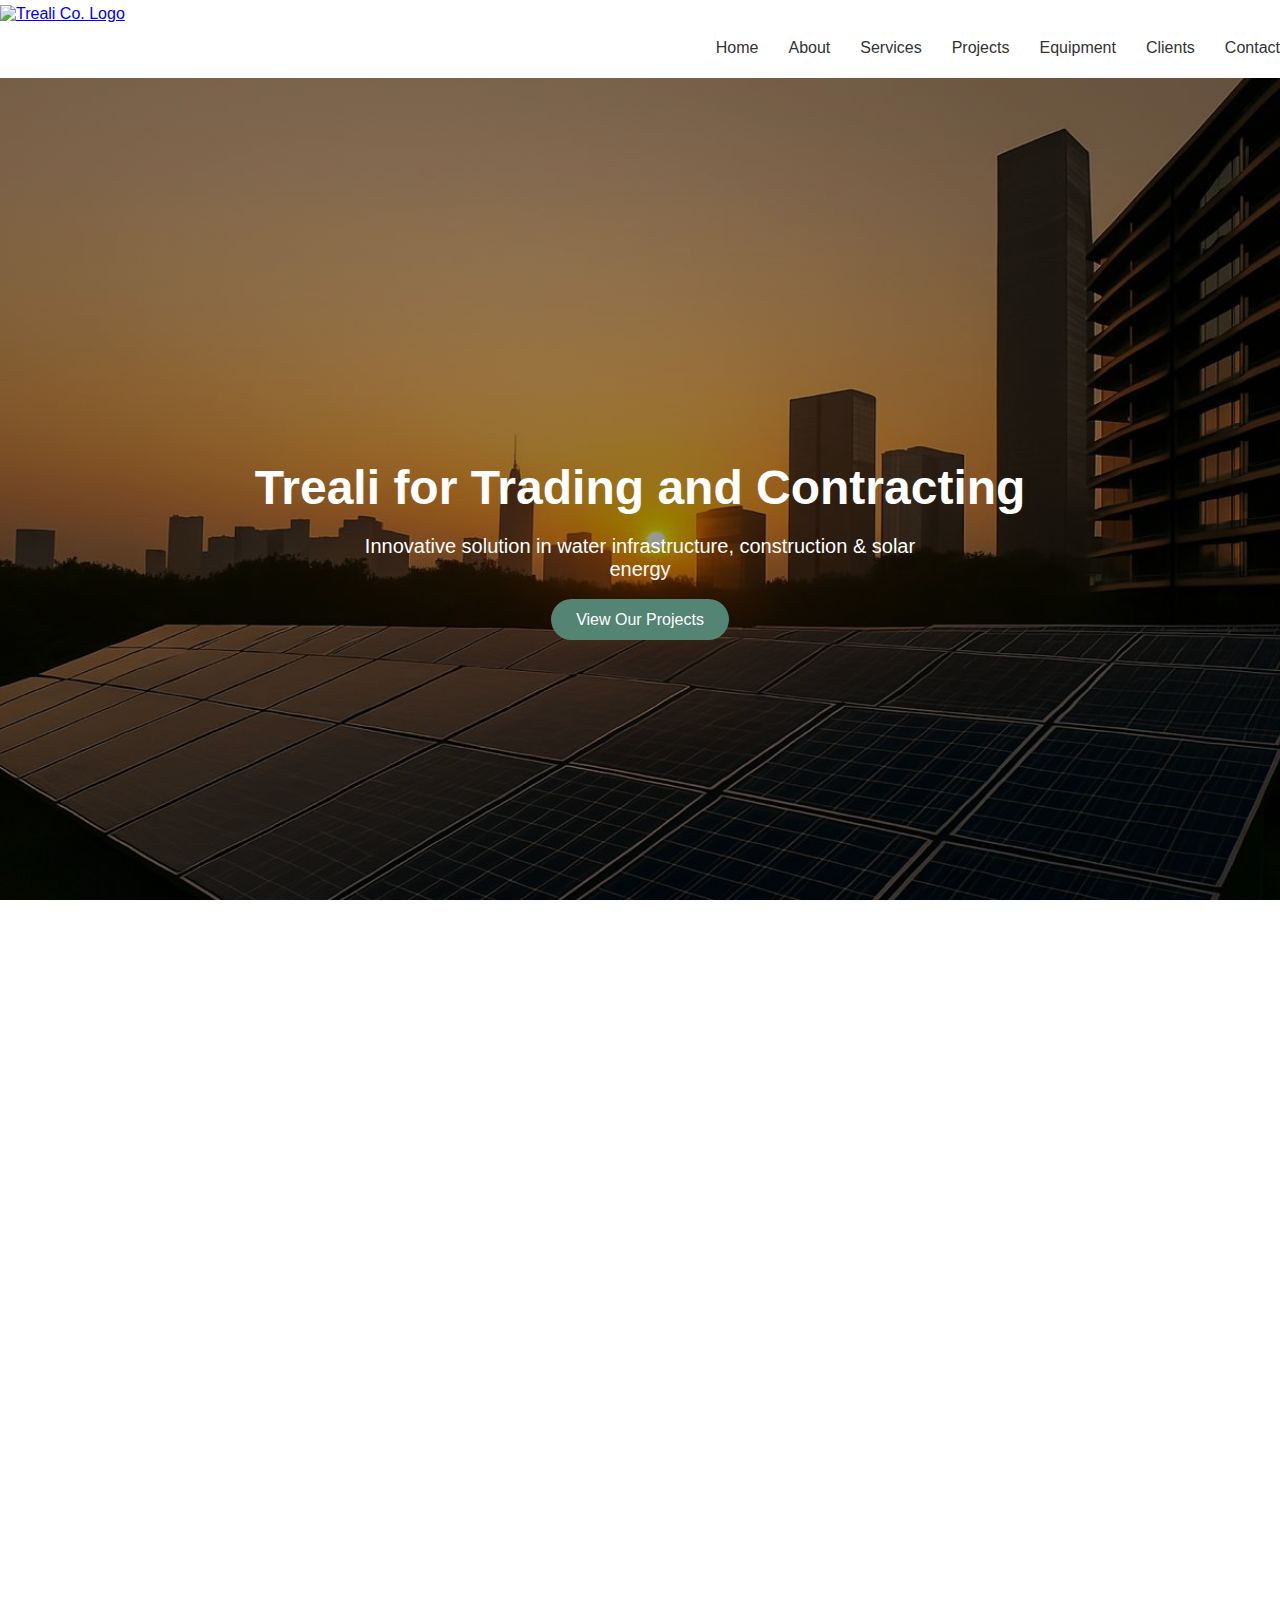
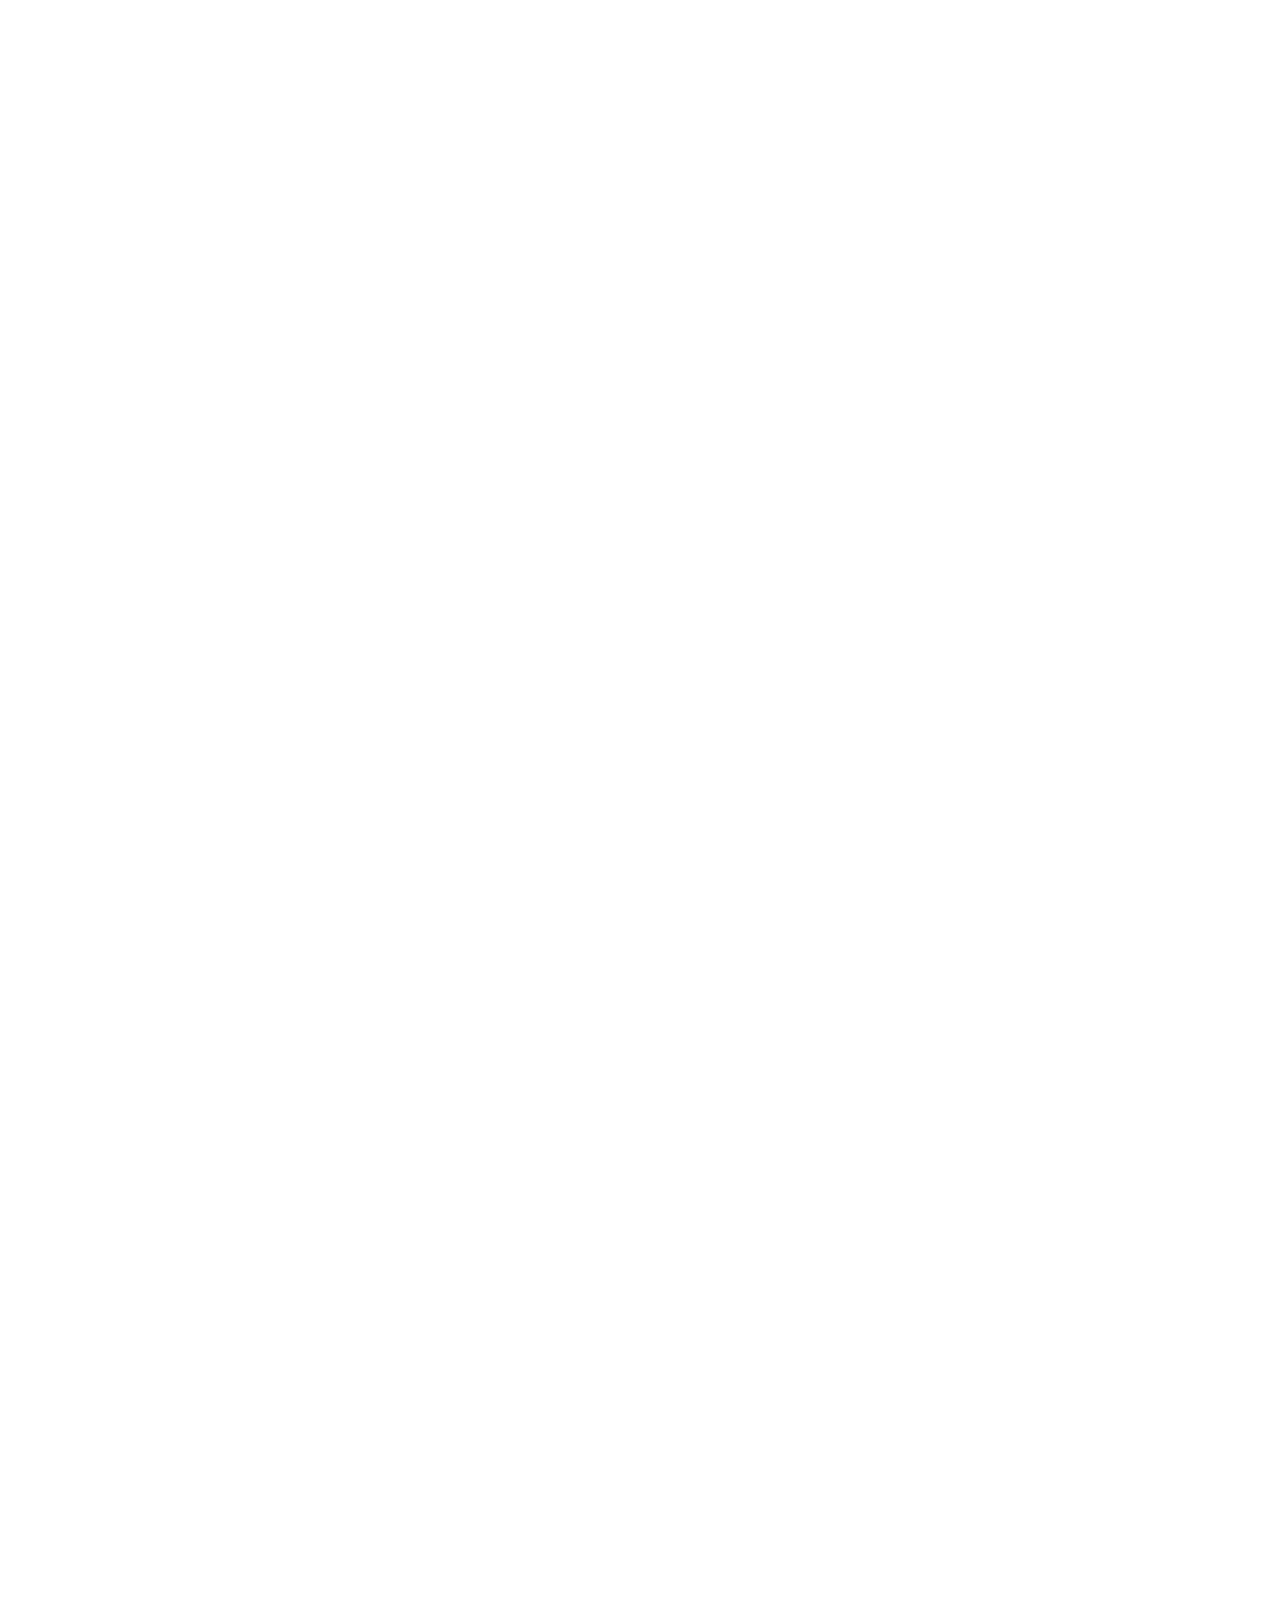
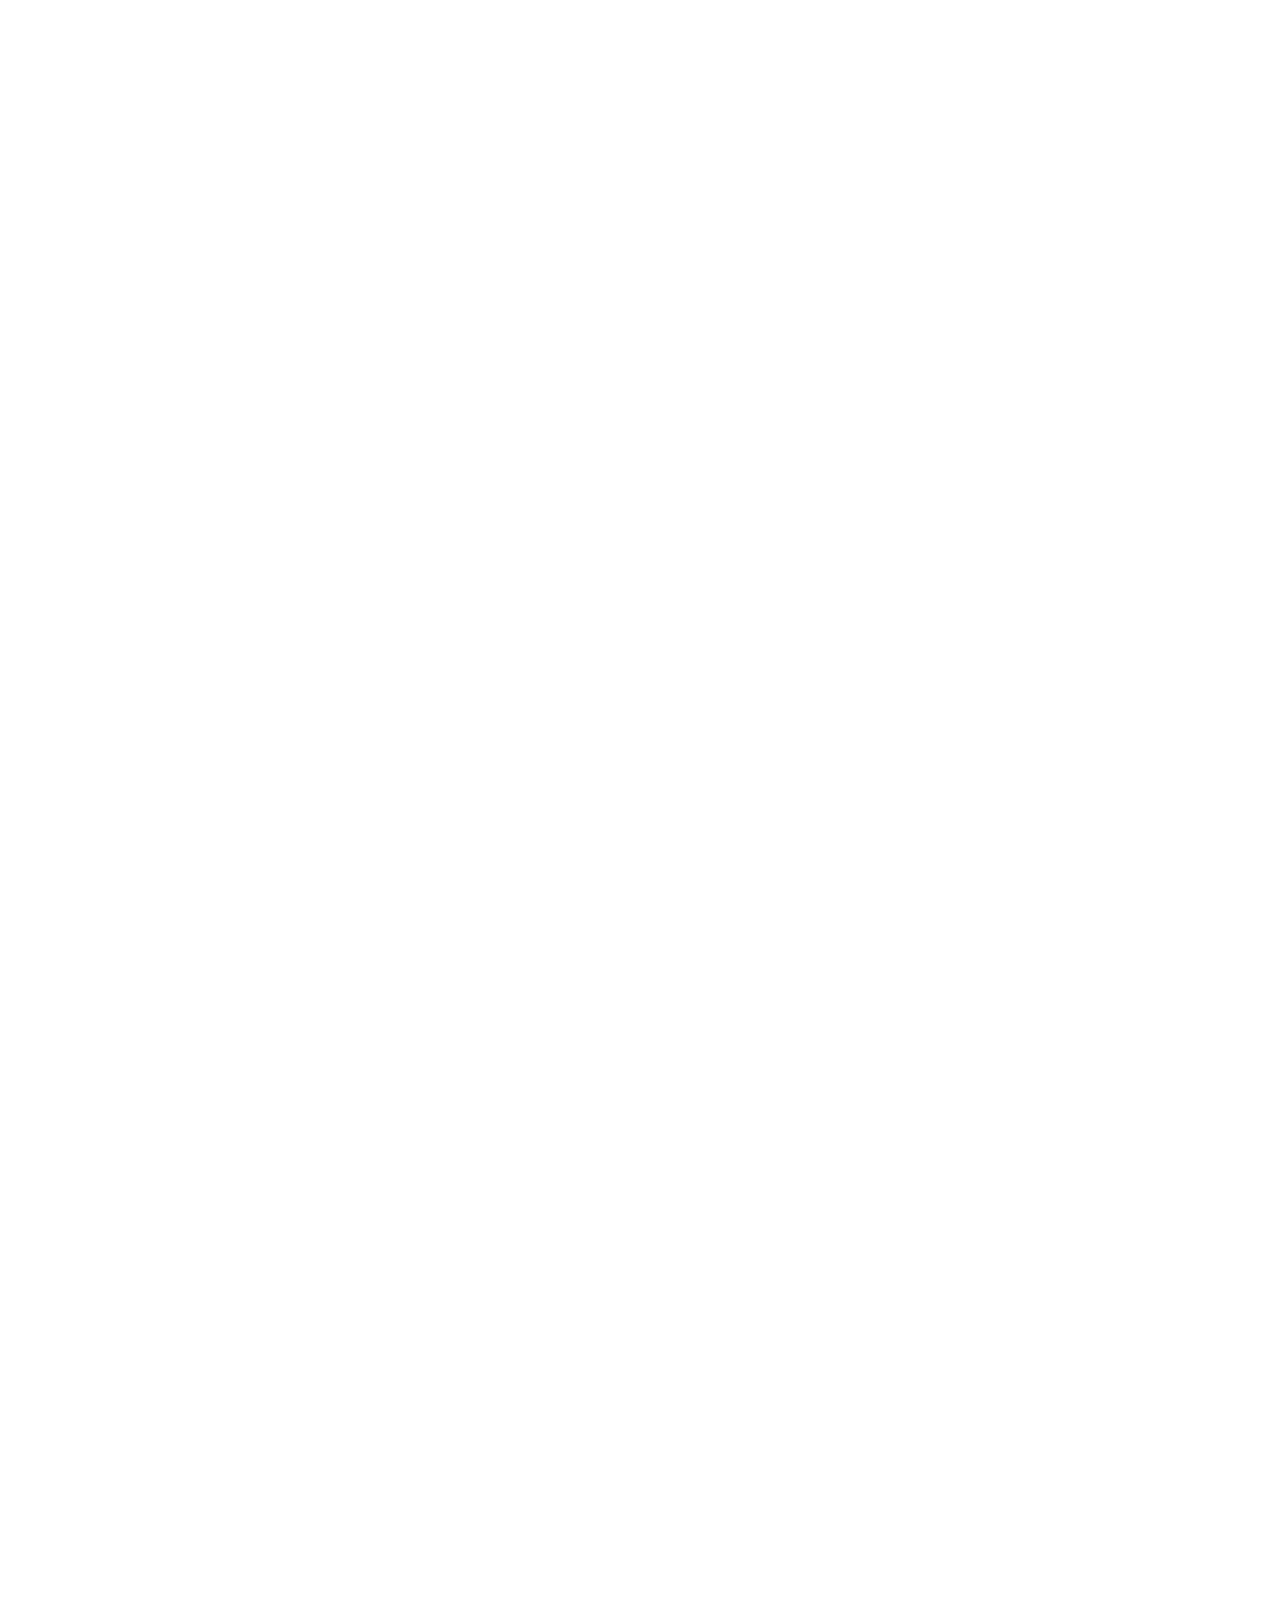
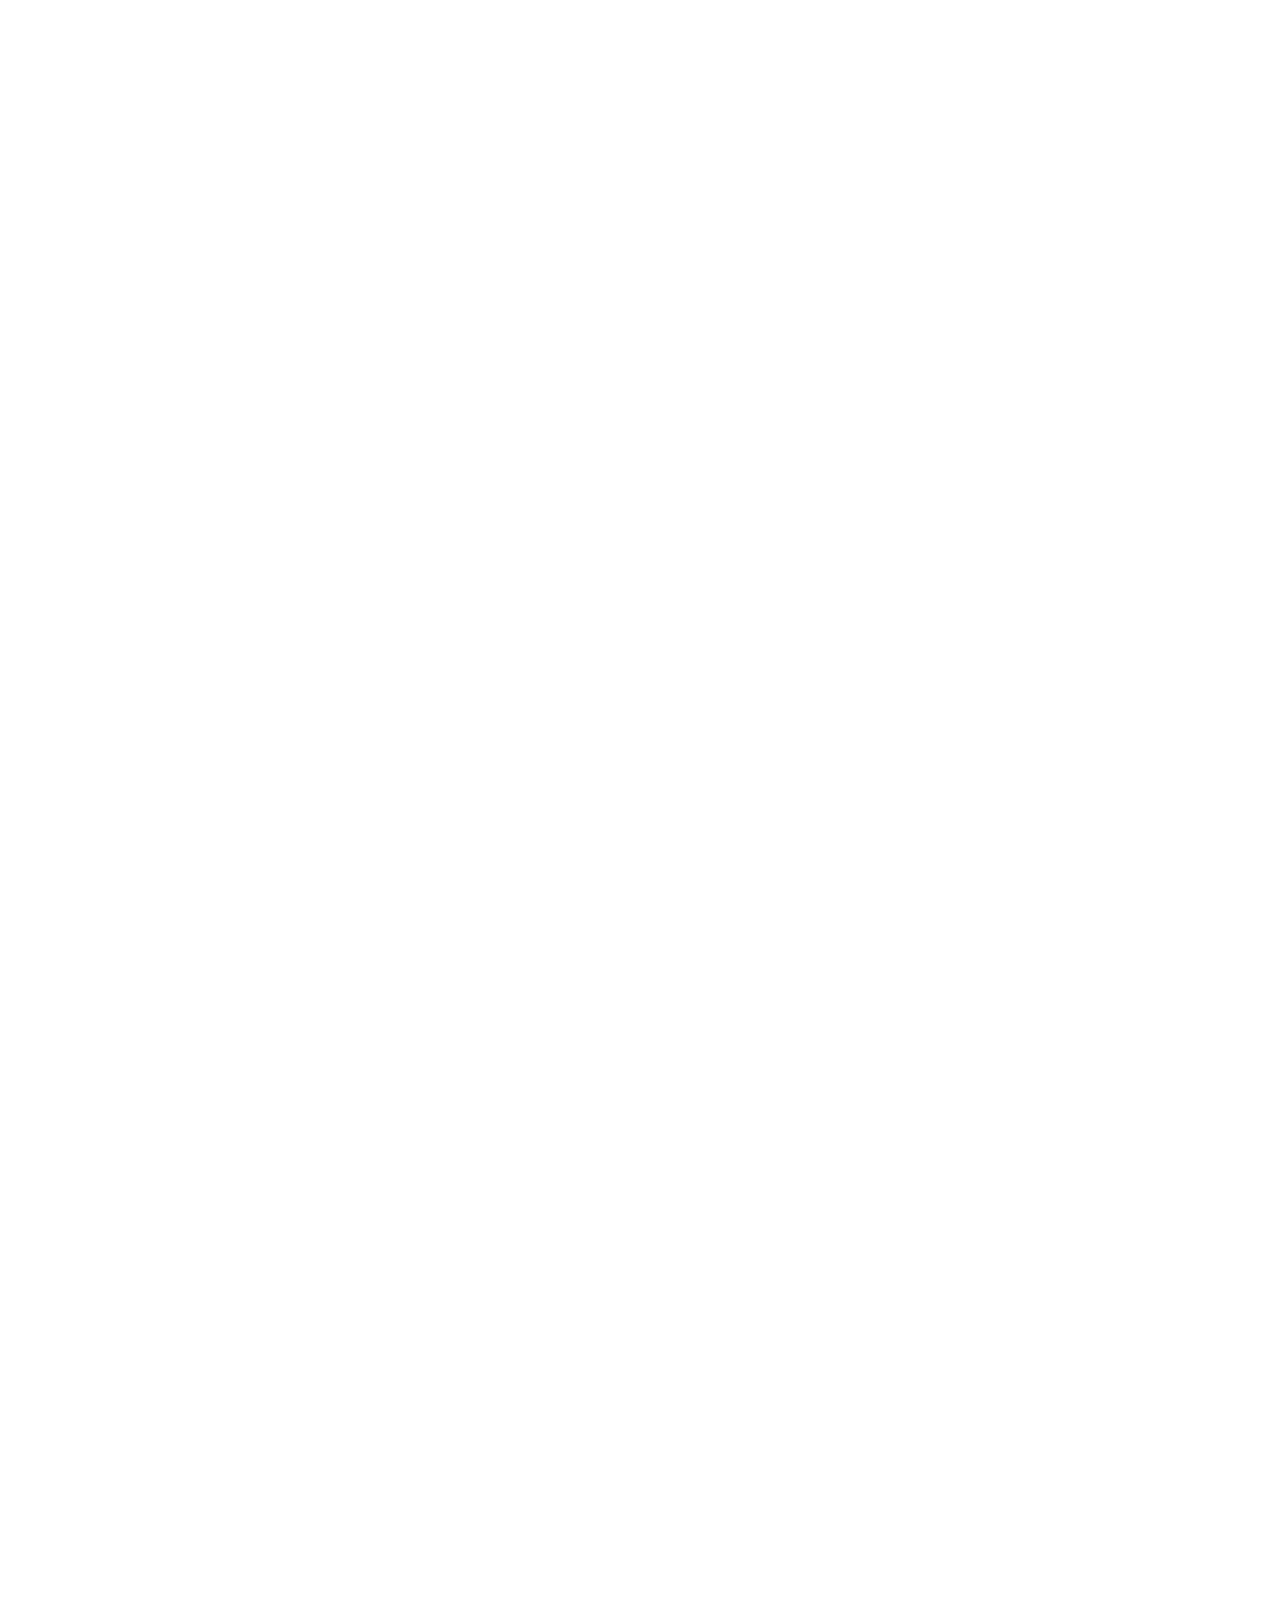
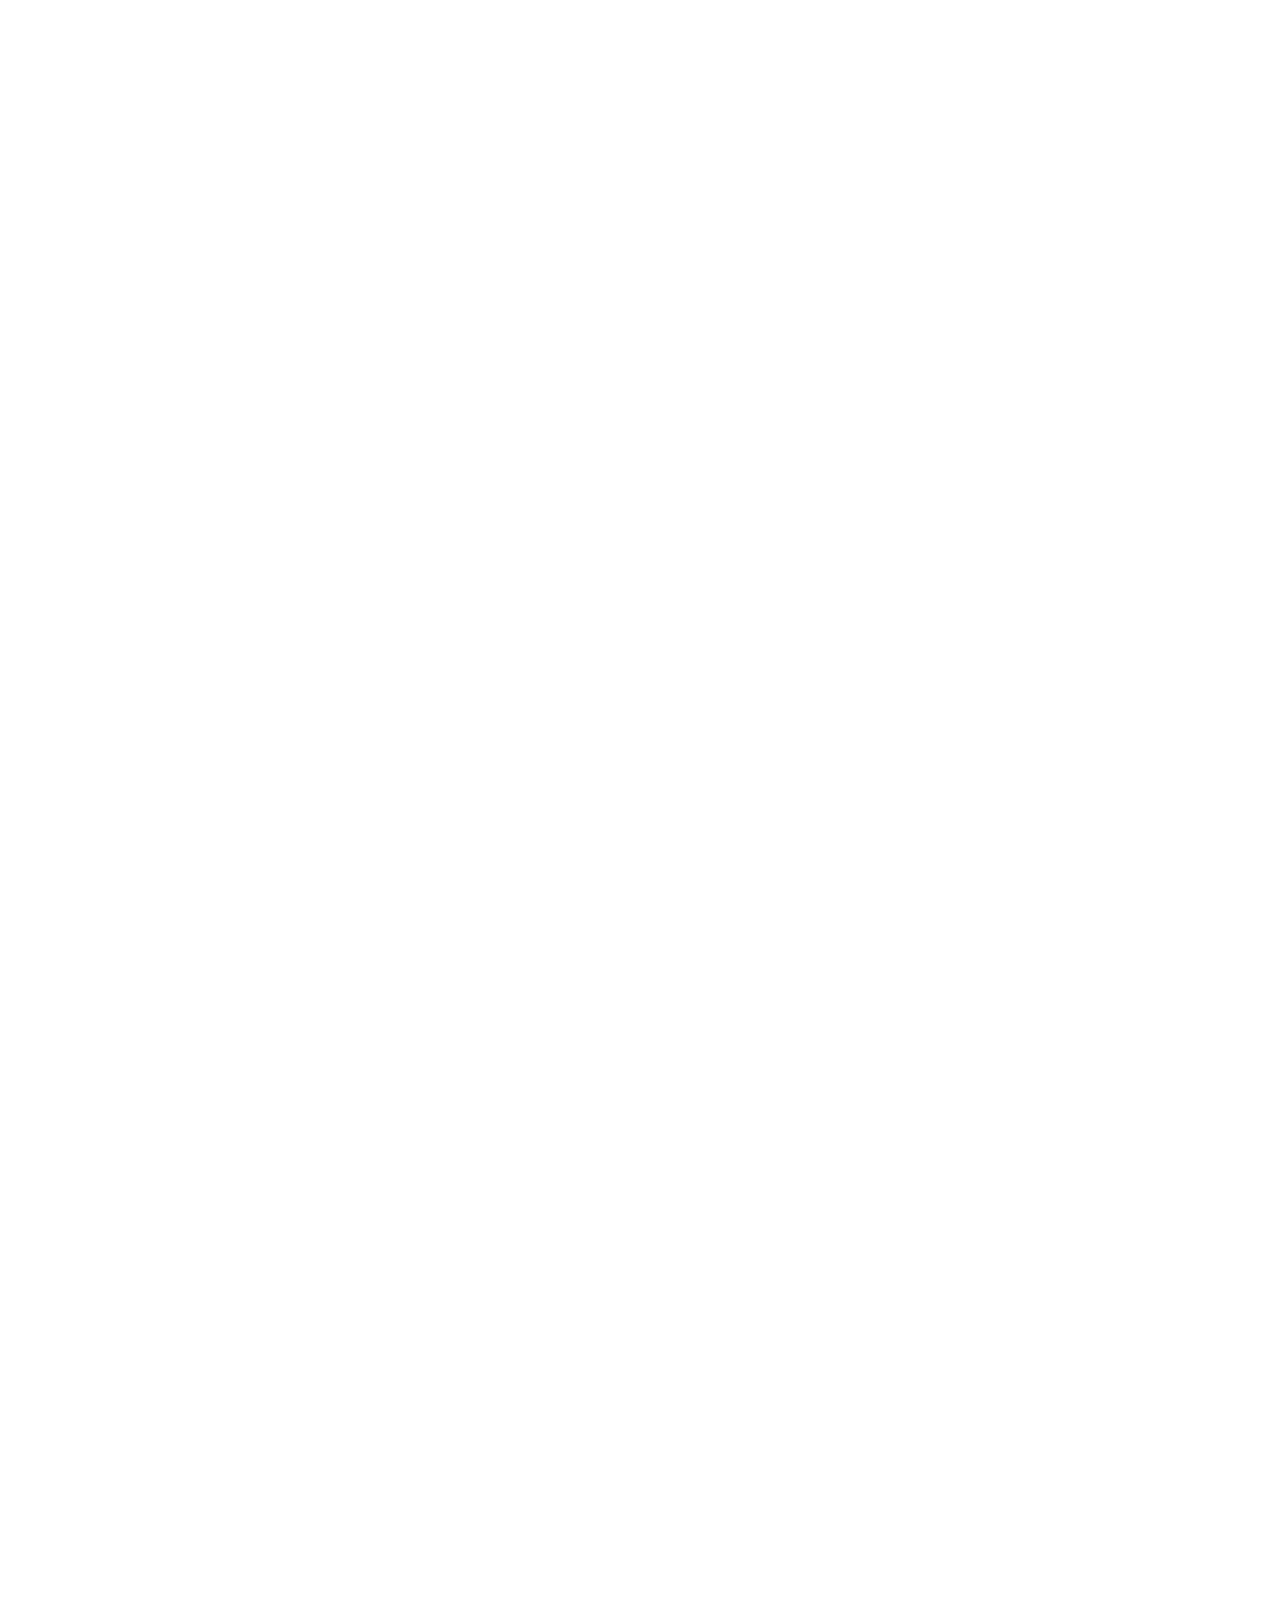
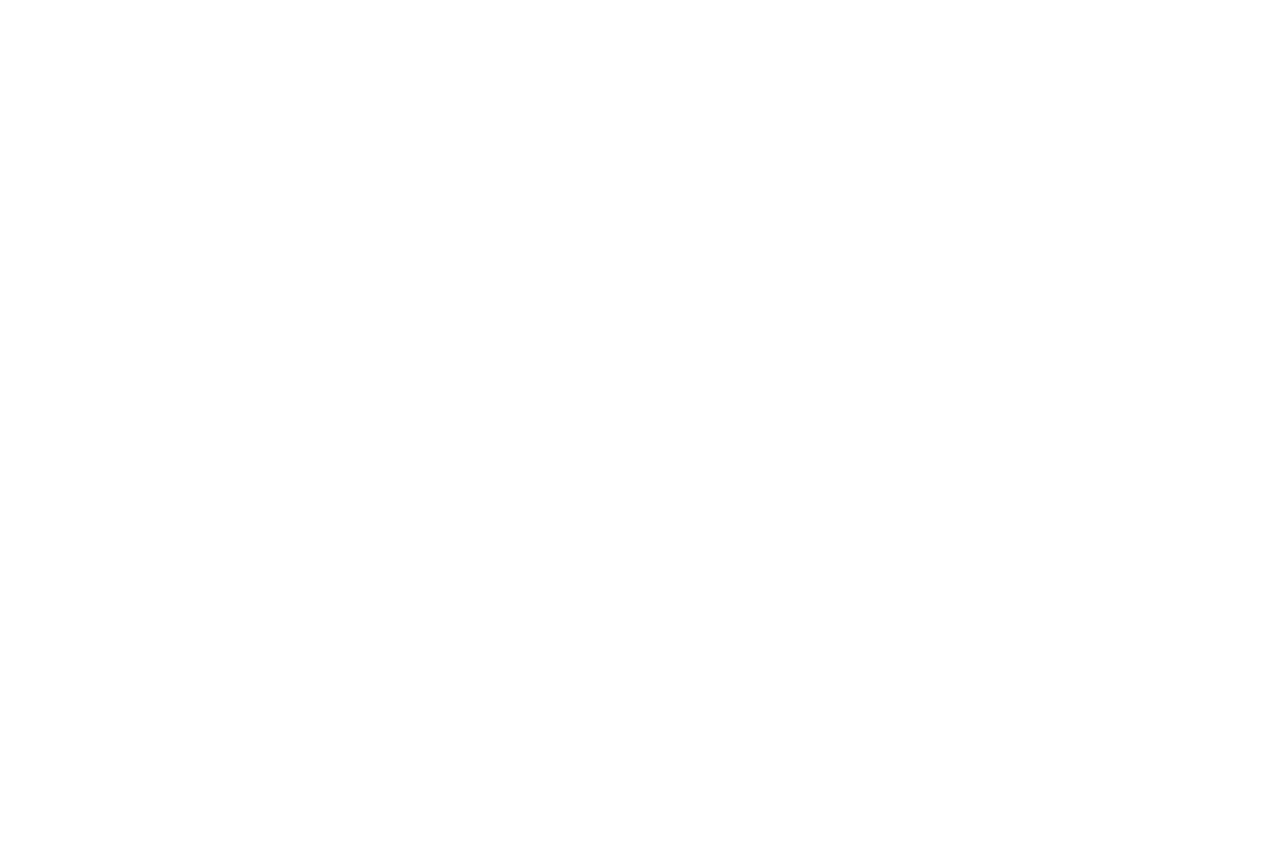
==== commit 617de274: "Update index.html" ====
--- a/index.html
+++ b/index.html
@@ -29,10 +29,14 @@
   transform: none !important;
 }
 </style></head>
-<body><div data-aos="fade-up" style="height:100px; background: red; margin:20px;">TEST BOX</div>
+<body>
 <!-- Google Tag Manager (noscript) -->
 <noscript><iframe height="0" src="https://www.googletagmanager.com/ns.html?id=GTM-MXPBJ6B" style="display:none;visibility:hidden" width="0"></iframe></noscript>
 <!-- End Google Tag Manager (noscript) -->
+
+
+
+  
 <header class="main-header">
 <div class="touch-container">
 <div class="logo">
@@ -66,7 +70,11 @@
 <p>Innovative solution in water infrastructure, construction &amp; solar energy</p>
 <a class="hero-btn" href="#public">View  Our Projects</a>
 </div>
-</section>
+</section>   
+
+
+
+  
 <section class="main-we-do" data-aos="fade-up">
 <div class="mw-row">
 <div class="mw-col mw-heading">
@@ -79,6 +87,11 @@
 </div>
 </div>
 </section>
+
+
+
+
+  
 <section class="about" id="about">
 <div class="about-container">
 <div class="about-box">
@@ -105,6 +118,11 @@
 </div>
 </div>
 </section>
+
+
+
+
+  
 <section class="services" id="services">
 <div class="our-services">
 <h1>Our <span>Services</span></h1>
@@ -152,6 +170,13 @@
 </div>
 </div>
 </section>
+
+
+
+
+
+
+  
 <section class="projsection" id="public">
 <h2>Public Projects</h2>
 <p>Since 2000, Treali Co. has executed over 75 projects across various sectors with excellence and commitment.</p>
@@ -275,6 +300,12 @@
   }
 });
 </script>
+
+
+
+
+
+  
 <section class="project-highlight">
 <h2>Our Recent Project</h2>
 <div class="project-row">
@@ -291,6 +322,13 @@
 </div>
 </div>
 </section>
+
+
+
+
+
+
+  
 <section class="registration">
 <h2>Registration Certificates</h2>
 <ul class="registration-list">
@@ -300,6 +338,12 @@
 <li>Chamber of Commerce, Industry, and Irrigation</li>
 </ul>
 </section>
+
+
+
+
+
+  
 <section class="turnover-timeline" id="turnover">
 <div class="tt-container">
 <h2>Annual Turnover</h2>
@@ -348,6 +392,12 @@
     </p>
 </div>
 </section>
+
+
+
+
+
+  
 <section class="staffs-modern" id="equipment">
 <div class="staffs-modern-container">
 <div class="staffs-info" data-aos="fade-right">
@@ -370,6 +420,11 @@
 </div>
 </div>
 </section>
+
+
+
+
+  
 <section class="big">
 <!-- Key Staff & Technicians Section -->
 <section class="staff">
@@ -389,6 +444,12 @@
 <a class="hero-btn" href="images/organisationChart.png">Organisation Chart</a>
 </div>
 </section>
+
+
+
+
+
+  
 <!-- Labor Force Section -->
 <section class="labor">
 <div class="labor-col">
@@ -402,6 +463,12 @@
 </div>
 </section>
 </section>
+
+
+
+
+
+  
 <section class="client-carousel" id="clients">
 <h2>Our Clients</h2>
 <p>Some of the main clients that Treali Co. has worked with since year 2000:</p>
@@ -438,6 +505,12 @@
 </div>
 </div>
 </section>
+
+
+
+
+
+  
 <section class="contact-us" id="contact">
 <div class="contact-container">
 <div class="contact-info" data-aos="fade-right">
@@ -468,6 +541,11 @@
 </form>
 </div>
 </section>
+
+
+
+
+  
 <footer class="site-footer">
 <div class="footer-container">
 <div class="footer-about">
@@ -530,6 +608,11 @@
     });
   });
 </script>
+
+
+
+
+  
 <script>
   document.addEventListener("DOMContentLoaded", function () {
     const track = document.querySelector('.carousel-track');
@@ -549,6 +632,10 @@
     setInterval(nextSlide, 3000); // Change every 3 seconds
   });
 </script>
+
+
+
+  
 <!-- AOS Animation Setup -->
 <script>
   window.onload = function () {
@@ -564,6 +651,9 @@
     }, 500);
   };
 </script>
+
+
+  
 <!-- AOS Animation Setup -->
 <link href="https://cdn.jsdelivr.net/npm/aos@2.3.1/dist/aos.css" rel="stylesheet"/>
 <script src="https://cdn.jsdelivr.net/npm/aos@2.3.1/dist/aos.js"></script>
